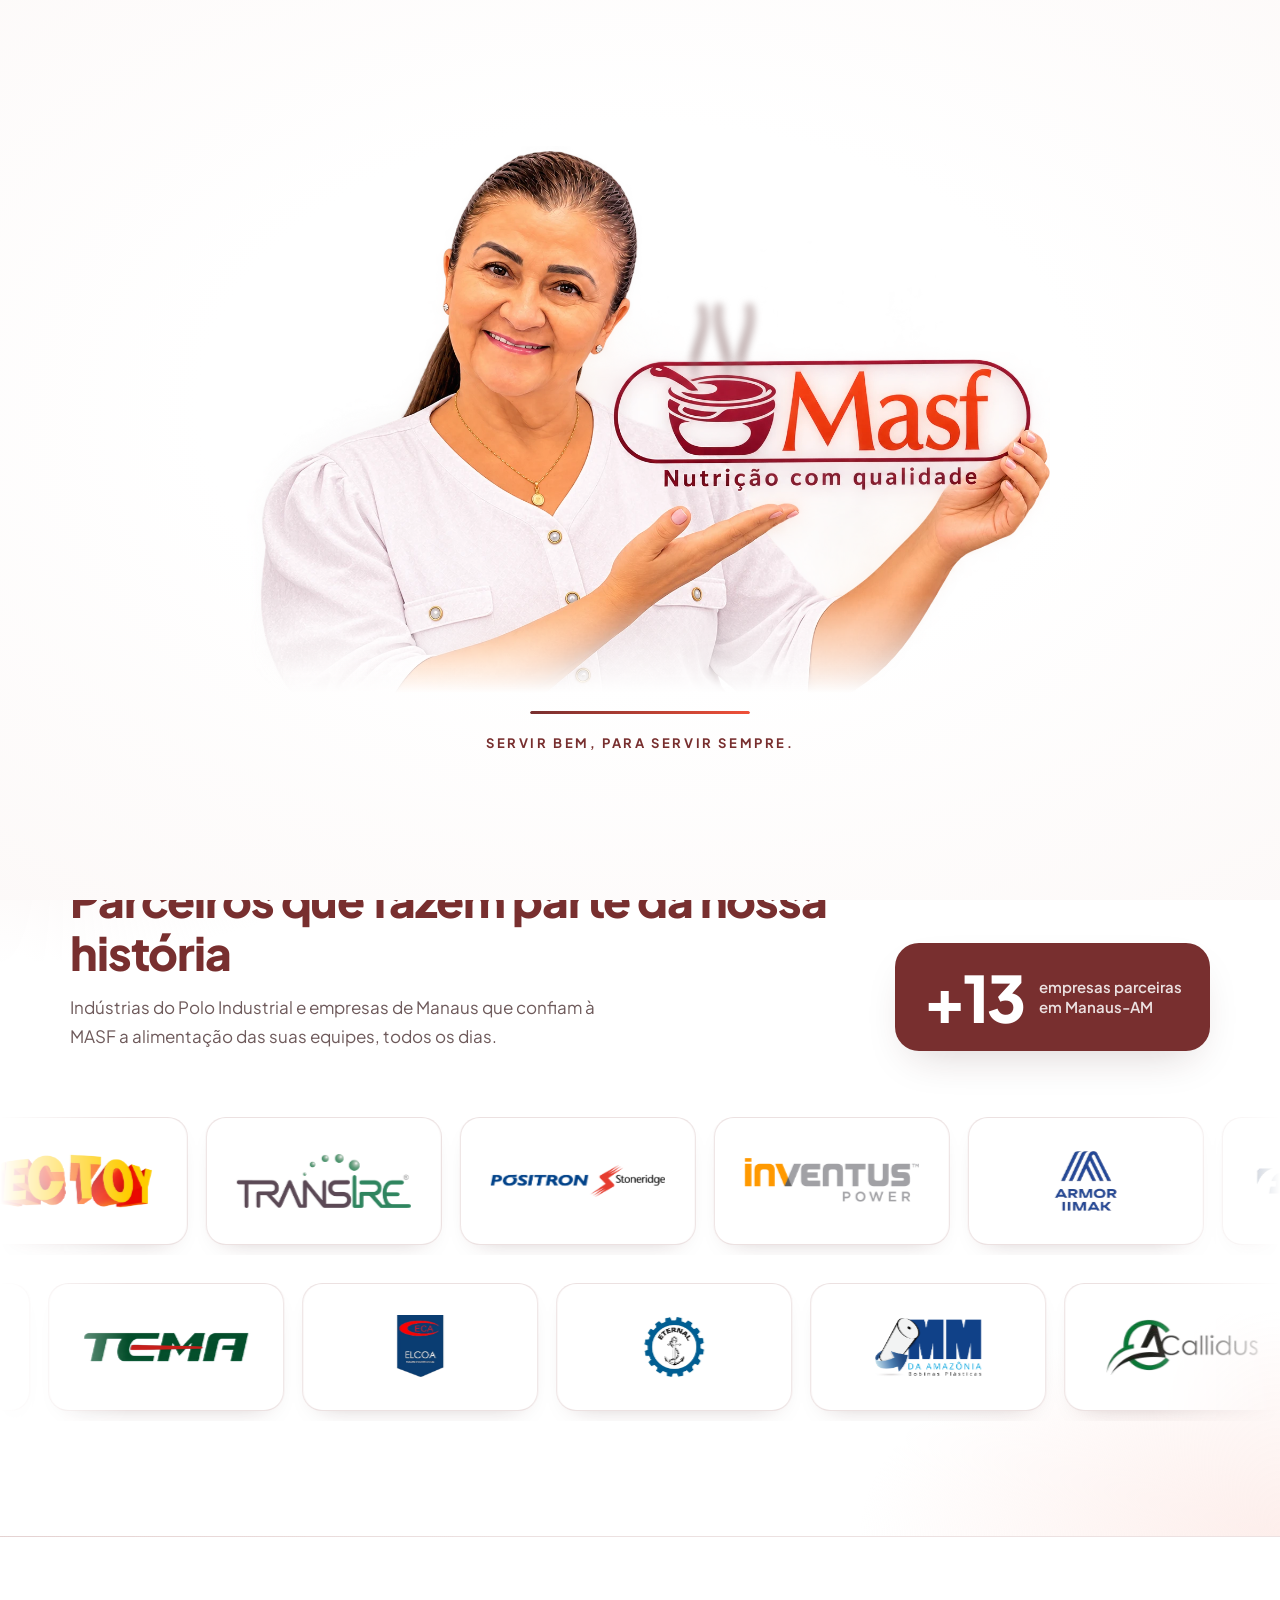
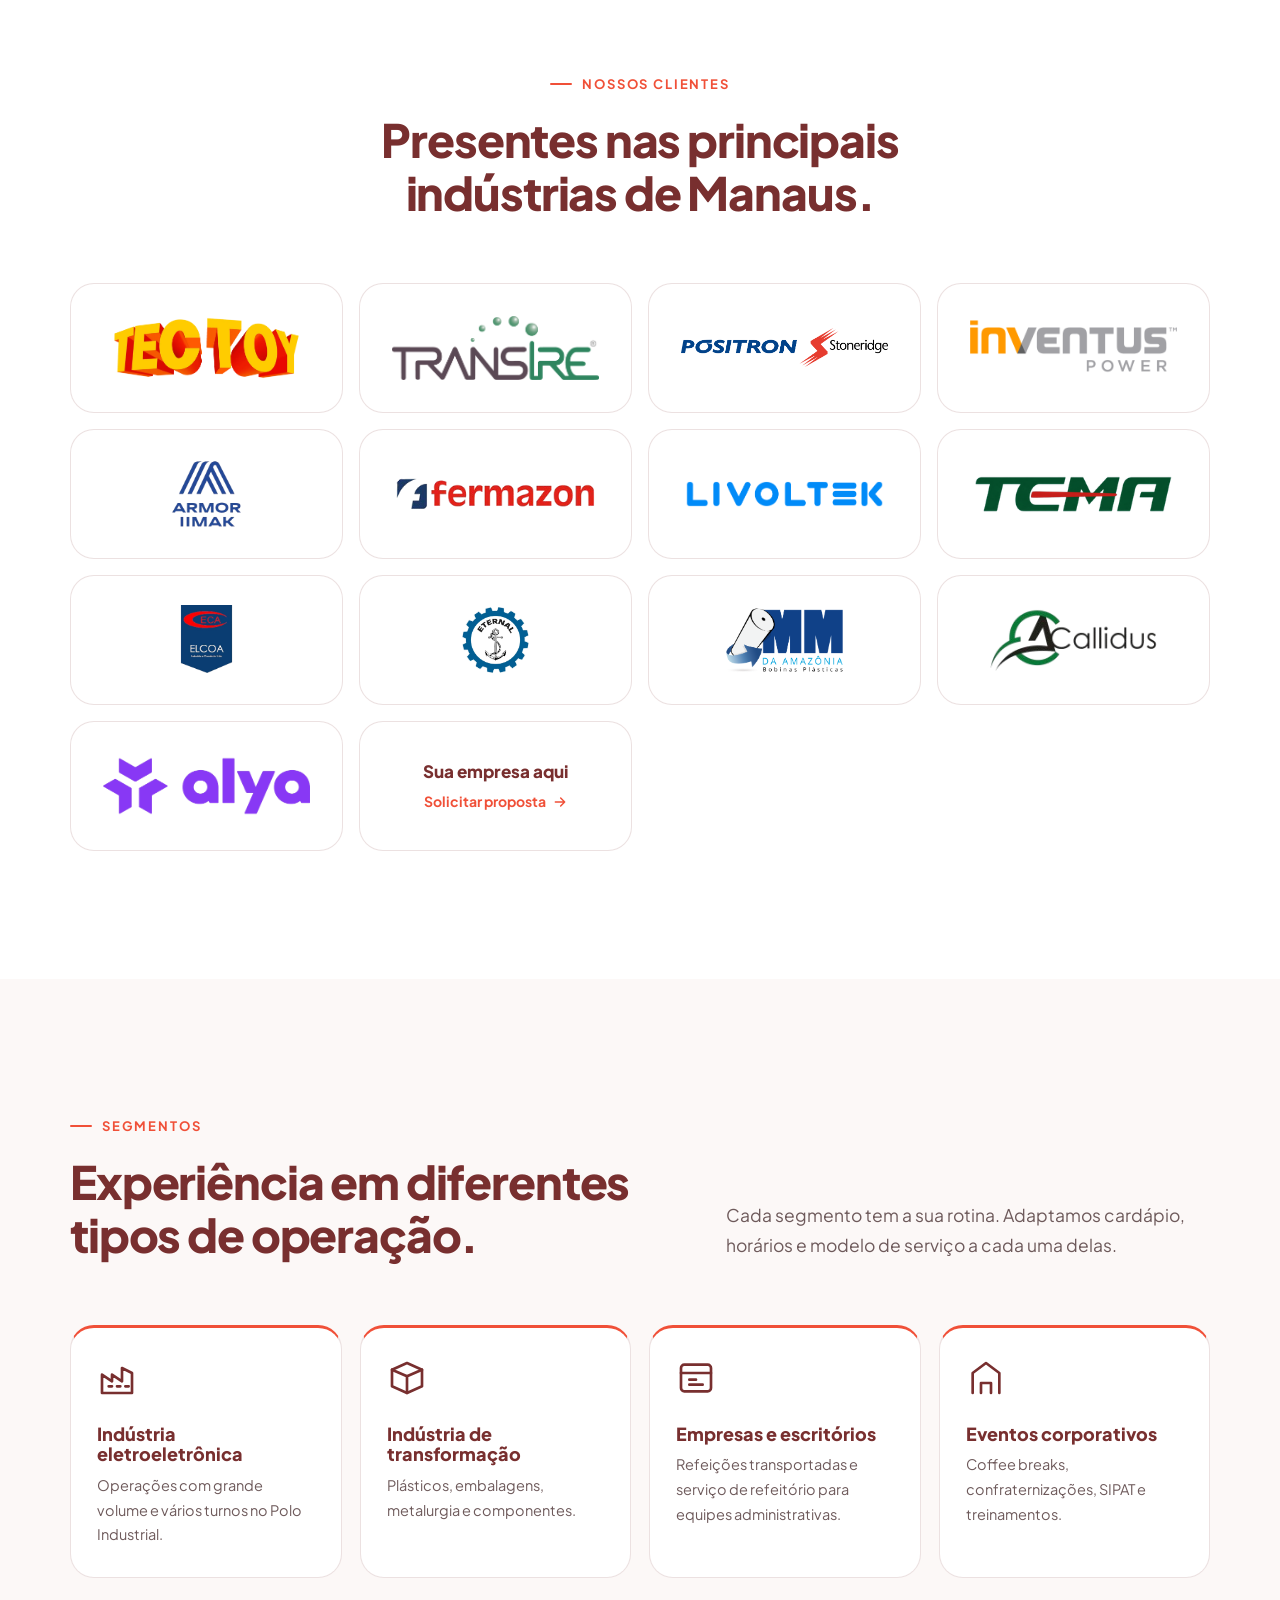
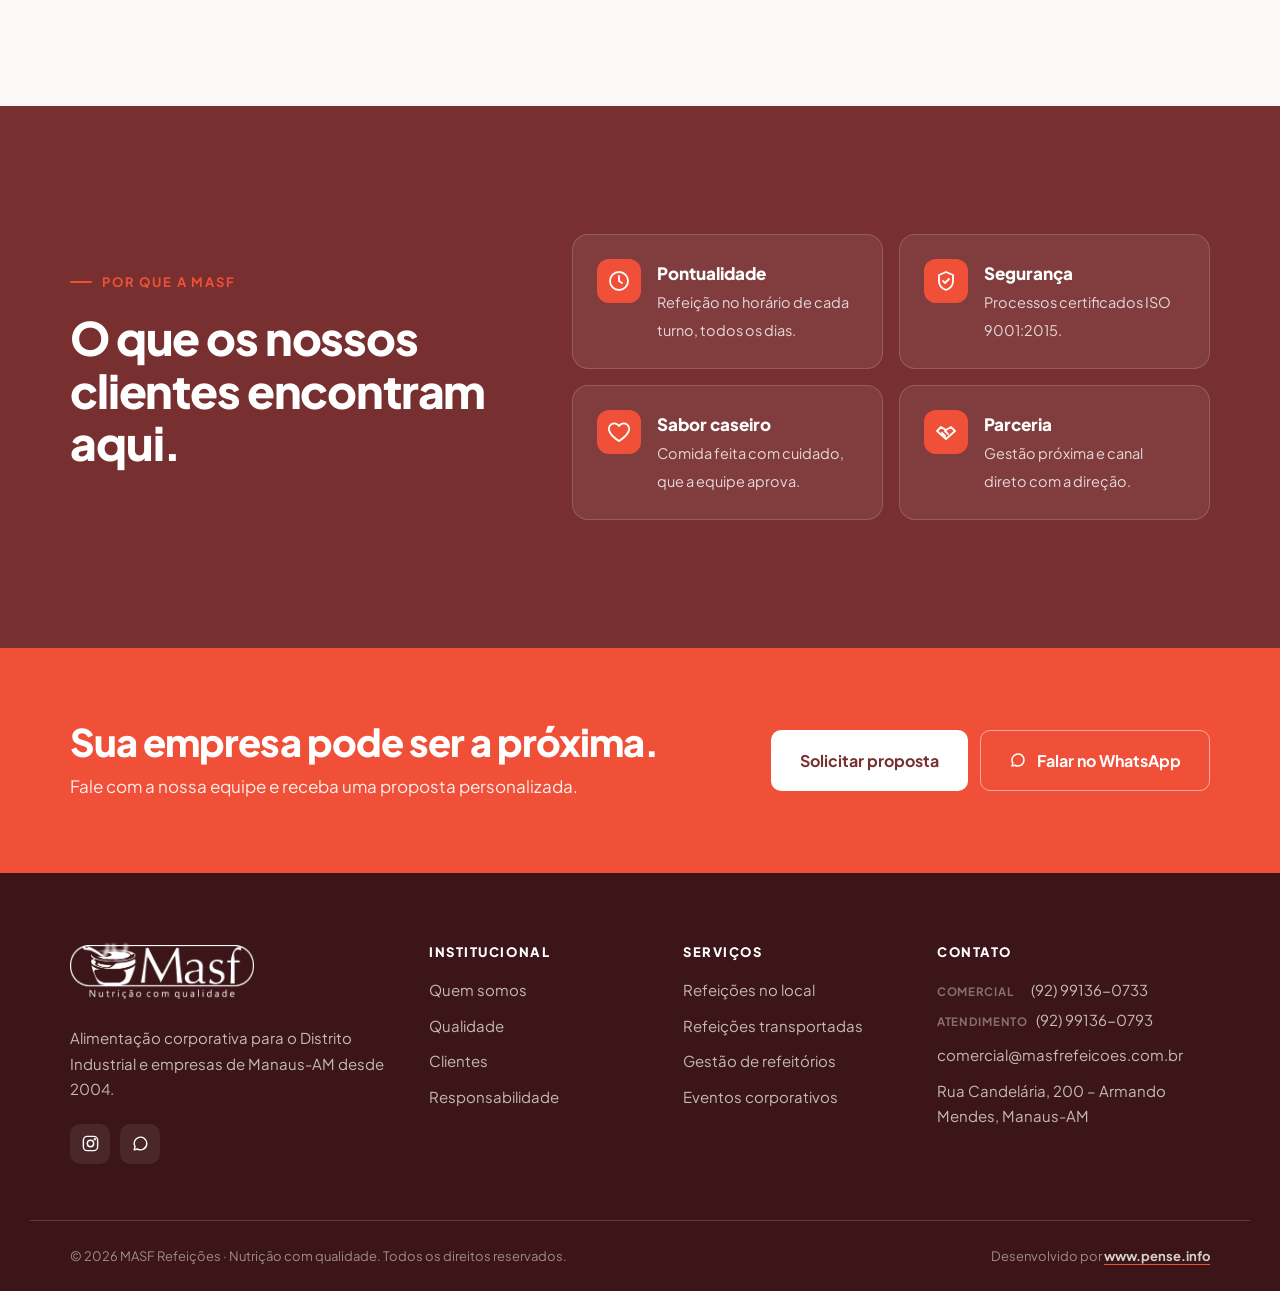
==== clientes.html @ 978b9571 "Publica site com domínio próprio e oculta seção da CEO até ter nome e foto - CNAME para masfrefeicoe" ====
<!doctype html>
<html lang="pt-BR">
<head>
  <meta charset="utf-8">
  <meta name="viewport" content="width=device-width, initial-scale=1">
  <title>Clientes | MASF Refeições</title>
  <meta name="description" content="Empresas do Distrito Industrial e de Manaus que confiam na MASF Refeições.">
  <meta name="theme-color" content="#782F2F">
  <link rel="canonical" href="https://masfrefeicoes.com.br/clientes.html">
  <link rel="icon" type="image/png" href="assets/img/favicon.png">
  <link rel="apple-touch-icon" href="assets/img/favicon.png">
  <meta property="og:type" content="website">
  <meta property="og:locale" content="pt_BR">
  <meta property="og:title" content="Clientes | MASF Refeições">
  <meta property="og:description" content="Empresas do Distrito Industrial e de Manaus que confiam na MASF Refeições.">
  <meta property="og:image" content="https://masfrefeicoes.com.br/assets/img/refeitorio-masf.jpg">
  <link rel="preconnect" href="https://fonts.googleapis.com">
  <link rel="preconnect" href="https://fonts.gstatic.com" crossorigin>
  <link href="https://fonts.googleapis.com/css2?family=Plus+Jakarta+Sans:wght@400;500;600;700;800&display=swap" rel="stylesheet">
  <link rel="stylesheet" href="assets/css/style.css?v=murvqorw">
  <link rel="preload" as="image" href="assets/img/preloader-masf.webp">
  <script>try{if(sessionStorage.getItem("masf-intro"))document.documentElement.classList.add("no-intro")}catch(e){}</script>

</head>
<body data-page="clientes.html">
  <div class="preloader" id="preloader" aria-hidden="true">
    <div class="preloader__stage">
      <img src="assets/img/preloader-masf.webp" alt="" width="1536" height="1024">
      <svg class="preloader__steam" viewBox="0 0 100 160" preserveAspectRatio="none" aria-hidden="true"><defs><linearGradient id="preloader__steam-fade" x1="0" y1="1" x2="0" y2="0"><stop offset="0" stop-color="#fff" stop-opacity="0"/><stop offset=".18" stop-color="#fff" stop-opacity="1"/><stop offset=".7" stop-color="#fff" stop-opacity=".55"/><stop offset="1" stop-color="#fff" stop-opacity="0"/></linearGradient><mask id="preloader__steam-mask"><rect width="100" height="160" fill="url(#preloader__steam-fade)"/></mask></defs><g mask="url(#preloader__steam-mask)"><path d="M30 160 C 12 130, 48 112, 28 84 S 14 40, 34 6"/><path d="M52 160 C 70 132, 34 108, 54 80 S 70 36, 50 0"/><path d="M74 160 C 58 128, 92 110, 74 82 S 62 42, 80 10"/></g></svg>
    </div>
    <div class="preloader__bar"><span></span></div>
    <p class="preloader__text">Servir bem, para servir sempre.</p>
  </div>
  <div class="topbar">
    <div class="container topbar__inner">
      <span class="topbar__item"><svg viewBox="0 0 24 24" aria-hidden="true"><path d="M12 21s-7-6.2-7-11a7 7 0 0114 0c0 4.8-7 11-7 11z"/><circle cx="12" cy="10" r="2.5"/></svg> Atendemos o Distrito Industrial e empresas de Manaus-AM</span>
      <div class="topbar__links">
        <a href="#" data-phone-link class="topbar__item"><svg viewBox="0 0 24 24" aria-hidden="true"><path d="M4 5c0-1 1-2 2-2h2l2 5-2.5 1.5a11 11 0 006 6L15 13l5 2v2c0 1-1 2-2 2A16 16 0 014 5z"/></svg><span data-phone-label>(92) 99136-0733</span></a>
        <a href="#" data-email-link class="topbar__item"><svg viewBox="0 0 24 24" aria-hidden="true"><rect x="3" y="5" width="18" height="14" rx="2"/><path d="M3 7l9 6 9-6"/></svg><span data-email-label>comercial@masfrefeicoes.com.br</span></a>
        <a href="#" data-instagram-link target="_blank" rel="noopener" class="topbar__item topbar__insta" aria-label="Instagram da MASF"><svg viewBox="0 0 24 24" aria-hidden="true"><rect x="3" y="3" width="18" height="18" rx="5"/><circle cx="12" cy="12" r="4"/><circle cx="17.5" cy="6.5" r=".6"/></svg><span data-instagram-handle>@masfrefeicoesam</span></a>
      </div>
    </div>
  </div>

  <header class="header" id="header">
    <div class="container header__inner">
      <a href="index.html" class="brand" aria-label="MASF Refeições — página inicial">
        <svg class="brand__steam" viewBox="0 0 100 160" preserveAspectRatio="none" aria-hidden="true"><defs><linearGradient id="brand__steam-fade" x1="0" y1="1" x2="0" y2="0"><stop offset="0" stop-color="#fff" stop-opacity="0"/><stop offset=".18" stop-color="#fff" stop-opacity="1"/><stop offset=".7" stop-color="#fff" stop-opacity=".55"/><stop offset="1" stop-color="#fff" stop-opacity="0"/></linearGradient><mask id="brand__steam-mask"><rect width="100" height="160" fill="url(#brand__steam-fade)"/></mask></defs><g mask="url(#brand__steam-mask)"><path d="M30 160 C 12 130, 48 112, 28 84 S 14 40, 34 6"/><path d="M52 160 C 70 132, 34 108, 54 80 S 70 36, 50 0"/><path d="M74 160 C 58 128, 92 110, 74 82 S 62 42, 80 10"/></g></svg>
        <img src="assets/img/logo-masf.png" alt="MASF — Nutrição com qualidade" width="1600" height="470">
      </a>
      <nav class="nav" id="nav" aria-label="Menu principal">
        <a href="sobre.html">Quem somos</a>
        <a href="servicos.html">Serviços</a>
        <a href="qualidade.html">Qualidade</a>
        <a href="clientes.html" class="is-active" aria-current="page">Clientes</a>
        <a href="responsabilidade.html">Responsabilidade</a>
        <a href="contato.html">Contato</a>
        <a href="contato.html" class="btn btn--primary nav__cta">Solicitar proposta</a>
      </nav>
      <button class="burger" id="burger" type="button" aria-label="Abrir menu" aria-expanded="false" aria-controls="nav">
        <span></span><span></span><span></span>
      </button>
    </div>
  </header>

  <main>
    <section class="page-hero">
      <img src="assets/img/refeitorio-masf.jpg" alt="" class="page-hero__img">
      <div class="page-hero__veil"></div>
      <div class="container page-hero__inner">
        <nav class="crumbs" aria-label="Você está em"><a href="index.html">Início</a><span>/</span><span aria-current="page">Clientes</span></nav>
        <span class="kicker kicker--light">Clientes</span>
        <h1>Empresas que confiam na MASF todos os dias.</h1>
        <p>Indústrias e empresas de Manaus que escolheram a MASF para cuidar da alimentação das suas equipes.</p>
      </div>
    </section>


    <section class="clients" aria-labelledby="clients-title">
      <div class="container clients__head">
        <div class="clients__intro">
          <span class="kicker reveal">Nossos clientes</span>
          <h2 class="title reveal" id="clients-title">Parceiros que fazem parte da nossa história</h2>
          <p class="reveal">Indústrias do Polo Industrial e empresas de Manaus que confiam à MASF a alimentação das suas equipes, todos os dias.</p>
        </div>
        <div class="clients__stat reveal">
          <strong>+<span data-count="13">13</span></strong>
          <span>empresas parceiras<br>em Manaus-AM</span>
          
        </div>
      </div>
      <div class="clients__rows">
      <div class="carousel" data-carousel data-direction="-1">
        <div class="carousel__track" data-carousel-track>
          <div class="carousel__item"><img src="assets/img/clientes/tectoy.png" alt="Tectoy" loading="lazy"></div>
          <div class="carousel__item"><img src="assets/img/clientes/transire.png" alt="Transire" loading="lazy"></div>
          <div class="carousel__item"><img src="assets/img/clientes/positron.png" alt="Positron Stoneridge" loading="lazy"></div>
          <div class="carousel__item"><img src="assets/img/clientes/inventus.png" alt="Inventus Power" loading="lazy"></div>
          <div class="carousel__item"><img src="assets/img/clientes/armor.png" alt="Armor IIMAK" loading="lazy"></div>
          <div class="carousel__item"><img src="assets/img/clientes/fermazon.png" alt="Fermazon" loading="lazy"></div>
          <div class="carousel__item"><img src="assets/img/clientes/livoltek.png" alt="Livoltek" loading="lazy"></div>
        </div>
      </div>
      <div class="carousel carousel--rev" data-carousel data-direction="1">
        <div class="carousel__track" data-carousel-track>
          <div class="carousel__item"><img src="assets/img/clientes/tema.png" alt="Tema" loading="lazy"></div>
          <div class="carousel__item"><img src="assets/img/clientes/elcoa.png" alt="Elcoa" loading="lazy"></div>
          <div class="carousel__item"><img src="assets/img/clientes/eternal.png" alt="Eternal" loading="lazy"></div>
          <div class="carousel__item"><img src="assets/img/clientes/mm.png" alt="MM da Amazônia" loading="lazy"></div>
          <div class="carousel__item"><img src="assets/img/clientes/callidus.png" alt="Callidus" loading="lazy"></div>
          <div class="carousel__item"><img src="assets/img/clientes/alya.png" alt="Alya" loading="lazy"></div>
        </div>
      </div>
      </div>
    </section>

    <section class="section">
      <div class="container">
        <div class="head head--center">
          <span class="kicker reveal">Nossos clientes</span>
          <h2 class="title reveal">Presentes nas principais indústrias de Manaus.</h2>
        </div>
        <ul class="logo-grid">
          <li class="reveal"><img src="assets/img/clientes/tectoy.png" alt="Tectoy" loading="lazy"></li>
          <li class="reveal"><img src="assets/img/clientes/transire.png" alt="Transire" loading="lazy"></li>
          <li class="reveal"><img src="assets/img/clientes/positron.png" alt="Positron Stoneridge" loading="lazy"></li>
          <li class="reveal"><img src="assets/img/clientes/inventus.png" alt="Inventus Power" loading="lazy"></li>
          <li class="reveal"><img src="assets/img/clientes/armor.png" alt="Armor IIMAK" loading="lazy"></li>
          <li class="reveal"><img src="assets/img/clientes/fermazon.png" alt="Fermazon" loading="lazy"></li>
          <li class="reveal"><img src="assets/img/clientes/livoltek.png" alt="Livoltek" loading="lazy"></li>
          <li class="reveal"><img src="assets/img/clientes/tema.png" alt="Tema" loading="lazy"></li>
          <li class="reveal"><img src="assets/img/clientes/elcoa.png" alt="Elcoa" loading="lazy"></li>
          <li class="reveal"><img src="assets/img/clientes/eternal.png" alt="Eternal" loading="lazy"></li>
          <li class="reveal"><img src="assets/img/clientes/mm.png" alt="MM da Amazônia" loading="lazy"></li>
          <li class="reveal"><img src="assets/img/clientes/callidus.png" alt="Callidus" loading="lazy"></li>
          <li class="reveal"><img src="assets/img/clientes/alya.png" alt="Alya" loading="lazy"></li>
          <li class="reveal logo-grid__cta"><a href="contato.html"><strong>Sua empresa aqui</strong><span>Solicitar proposta <svg viewBox="0 0 24 24" aria-hidden="true"><path d="M5 12h14M13 6l6 6-6 6"/></svg></span></a></li>
        </ul>
      </div>
    </section>

    <section class="section segments">
      <div class="container">
        <div class="head">
          <div>
            <span class="kicker reveal">Segmentos</span>
            <h2 class="title reveal">Experiência em diferentes tipos de operação.</h2>
          </div>
          <p class="head__lead reveal">Cada segmento tem a sua rotina. Adaptamos cardápio, horários e modelo de serviço a cada uma delas.</p>
        </div>
        <div class="segments__grid">
          <div class="segment reveal"><svg viewBox="0 0 24 24" aria-hidden="true"><path d="M3 21V10l6 4V10l6 4V6l6 3v12zM7 17h2M12 17h2M17 17h2"/></svg><h3>Indústria eletroeletrônica</h3><p>Operações com grande volume e vários turnos no Polo Industrial.</p></div>
          <div class="segment reveal"><svg viewBox="0 0 24 24" aria-hidden="true"><path d="M3 7l9-4 9 4v10l-9 4-9-4z"/><path d="M3 7l9 4 9-4M12 11v10"/></svg><h3>Indústria de transformação</h3><p>Plásticos, embalagens, metalurgia e componentes.</p></div>
          <div class="segment reveal"><svg viewBox="0 0 24 24" aria-hidden="true"><rect x="3" y="4" width="18" height="16" rx="2"/><path d="M3 9h18M8 13h4M8 16h8"/></svg><h3>Empresas e escritórios</h3><p>Refeições transportadas e serviço de refeitório para equipes administrativas.</p></div>
          <div class="segment reveal"><svg viewBox="0 0 24 24" aria-hidden="true"><path d="M4 21V9l8-6 8 6v12M9 21v-6h6v6"/></svg><h3>Eventos corporativos</h3><p>Coffee breaks, confraternizações, SIPAT e treinamentos.</p></div>
        </div>
      </div>
    </section>

    <section class="section why">
      <div class="container why__grid">
        <div>
          <span class="kicker kicker--light reveal">Por que a MASF</span>
          <h2 class="title title--light reveal">O que os nossos clientes encontram aqui.</h2>
        </div>
        <ul class="why__list">
          <li class="reveal"><svg viewBox="0 0 24 24" aria-hidden="true"><circle cx="12" cy="12" r="9"/><path d="M12 7v5l3 2"/></svg><div><strong>Pontualidade</strong><span>Refeição no horário de cada turno, todos os dias.</span></div></li>
          <li class="reveal"><svg viewBox="0 0 24 24" aria-hidden="true"><path d="M12 3l7 3v6c0 4.5-3 7.6-7 9-4-1.4-7-4.5-7-9V6l7-3z"/><path d="M9 12l2 2 4-4"/></svg><div><strong>Segurança</strong><span>Processos certificados ISO 9001:2015.</span></div></li>
          <li class="reveal"><svg viewBox="0 0 24 24" aria-hidden="true"><path d="M12 21s-7-4.4-9.3-9A5.3 5.3 0 0112 6a5.3 5.3 0 019.3 6c-2.3 4.6-9.3 9-9.3 9z"/></svg><div><strong>Sabor caseiro</strong><span>Comida feita com cuidado, que a equipe aprova.</span></div></li>
          <li class="reveal"><svg viewBox="0 0 24 24" aria-hidden="true"><path d="M3 11l4-4 5 3 5-3 4 4-9 8z"/><path d="M8 13l3 3M11 11l3 3"/></svg><div><strong>Parceria</strong><span>Gestão próxima e canal direto com a direção.</span></div></li>
        </ul>
      </div>
    </section>

    <section class="cta">
      <div class="container cta__inner reveal">
        <div>
          <h2>Sua empresa pode ser a próxima.</h2>
          <p>Fale com a nossa equipe e receba uma proposta personalizada.</p>
        </div>
        <div class="cta__actions">
          <a href="contato.html" class="btn btn--white btn--lg">Solicitar proposta</a>
          <a href="#" data-whatsapp-link target="_blank" rel="noopener" class="btn btn--ghost btn--lg"><svg viewBox="0 0 24 24" aria-hidden="true"><path d="M20 12a8 8 0 01-11.8 7L4 20l1.1-4A8 8 0 1120 12z"/></svg> Falar no WhatsApp</a>
        </div>
      </div>
    </section>
  </main>

  <footer class="footer">
    <div class="container footer__grid">
      <div class="footer__brand">
        <a href="index.html" class="footer__brandlink" aria-label="MASF Refeições — página inicial">
          <svg class="footer__steam" viewBox="0 0 100 160" preserveAspectRatio="none" aria-hidden="true"><defs><linearGradient id="footer__steam-fade" x1="0" y1="1" x2="0" y2="0"><stop offset="0" stop-color="#fff" stop-opacity="0"/><stop offset=".18" stop-color="#fff" stop-opacity="1"/><stop offset=".7" stop-color="#fff" stop-opacity=".55"/><stop offset="1" stop-color="#fff" stop-opacity="0"/></linearGradient><mask id="footer__steam-mask"><rect width="100" height="160" fill="url(#footer__steam-fade)"/></mask></defs><g mask="url(#footer__steam-mask)"><path d="M30 160 C 12 130, 48 112, 28 84 S 14 40, 34 6"/><path d="M52 160 C 70 132, 34 108, 54 80 S 70 36, 50 0"/><path d="M74 160 C 58 128, 92 110, 74 82 S 62 42, 80 10"/></g></svg>
          <img src="assets/img/logo-masf.png" alt="MASF — Nutrição com qualidade" class="footer__logo" loading="lazy">
        </a>
        <p>Alimentação corporativa para o Distrito Industrial e empresas de Manaus-AM desde 2004.</p>
        <div class="footer__social">
          <a href="#" data-instagram-link target="_blank" rel="noopener" aria-label="Instagram"><svg viewBox="0 0 24 24" aria-hidden="true"><rect x="3" y="3" width="18" height="18" rx="5"/><circle cx="12" cy="12" r="4"/><circle cx="17.5" cy="6.5" r=".6"/></svg></a>
          <a href="#" data-whatsapp-link target="_blank" rel="noopener" aria-label="WhatsApp"><svg viewBox="0 0 24 24" aria-hidden="true"><path d="M20 12a8 8 0 01-11.8 7L4 20l1.1-4A8 8 0 1120 12z"/></svg></a>
        </div>
      </div>
      <div>
        <h4>Institucional</h4>
        <ul>
          <li><a href="sobre.html">Quem somos</a></li>
          <li><a href="qualidade.html">Qualidade</a></li>
          <li><a href="clientes.html">Clientes</a></li>
          <li><a href="responsabilidade.html">Responsabilidade</a></li>
        </ul>
      </div>
      <div>
        <h4>Serviços</h4>
        <ul>
          <li><a href="servicos.html#refeicoes-no-local">Refeições no local</a></li>
          <li><a href="servicos.html#refeicoes-transportadas">Refeições transportadas</a></li>
          <li><a href="servicos.html#gestao-de-refeitorios">Gestão de refeitórios</a></li>
          <li><a href="servicos.html#eventos-corporativos">Eventos corporativos</a></li>
        </ul>
      </div>
      <div>
        <h4>Contato</h4>
        <ul>
          <li><span class="phone-list" data-phone-list>(92) 99136-0733</span></li>
          <li><a href="#" data-email-link><span data-email-label>comercial@masfrefeicoes.com.br</span></a></li>
          <li><span data-address-label>Rua Candelária, 200 – Armando Mendes, Manaus-AM</span></li>
        </ul>
      </div>
    </div>
    <div class="container footer__bottom">
      <span>© <span data-year>2026</span> MASF Refeições · Nutrição com qualidade. Todos os direitos reservados.</span>
      <span class="footer__credit"><span data-cnpj-label></span><span>Desenvolvido por <a href="https://www.pense.info" target="_blank" rel="noopener">www.pense.info</a></span></span>
    </div>
  </footer>

  <button type="button" class="to-top" id="to-top" aria-label="Voltar ao topo"><svg viewBox="0 0 24 24" aria-hidden="true"><path d="M12 19V5M5 12l7-7 7 7"/></svg></button>
  <a href="#" class="wa-float" data-whatsapp-link target="_blank" rel="noopener" aria-label="Falar pelo WhatsApp"><svg viewBox="0 0 32 32" aria-hidden="true"><path d="M16 3a13 13 0 00-11.2 19.6L3 29l6.6-1.7A13 13 0 1016 3zm0 23.7c-2 0-4-.6-5.7-1.6l-.4-.2-3.9 1 1-3.8-.3-.4A10.7 10.7 0 1116 26.7zm5.9-8c-.3-.2-1.9-1-2.2-1-.3-.1-.5-.2-.7.2l-1 1.2c-.2.2-.4.2-.7.1a8.8 8.8 0 01-4.4-3.8c-.3-.6.3-.5 1-1.7.1-.2 0-.4 0-.5l-1-2.4c-.3-.6-.5-.5-.7-.5h-.6c-.2 0-.6.1-.9.4-.3.3-1.2 1.1-1.2 2.8s1.2 3.3 1.4 3.5c.2.2 2.4 3.7 5.8 5.2 2.2.9 3 1 4.1.8.7-.1 1.9-.8 2.2-1.5.3-.8.3-1.4.2-1.5l-.6-.3z"/></svg></a>

  <script src="assets/js/main.js?v=murvqorw"></script>
</body>
</html>
---- assets/css/style.css ----
/* =========================================================
   MASF Refeições — Nutrição com qualidade
   Paleta oficial (extraída do logo): vinho, coral e branco
   ========================================================= */

:root {
  /* Vinho */
  --wine: #782f2f;
  --wine-700: #5f2324;
  --wine-900: #3b1517;
  --wine-50: #f7eeed;
  --wine-100: #eedcda;
  /* Coral */
  --coral: #f05038;
  --coral-600: #d8402a;
  --coral-50: #fdeeeb;
  /* Neutros (derivados do vinho) */
  --white: #ffffff;
  --paper: #fcf8f7;
  --ink: #2a1a1b;
  --muted: #6e5a5b;
  --line: rgba(120, 47, 47, .14);
  --line-light: rgba(255, 255, 255, .16);

  --font: "Plus Jakarta Sans", system-ui, -apple-system, "Segoe UI", Roboto, sans-serif;

  --radius-sm: 10px;
  --radius: 16px;
  --radius-lg: 24px;
  --shadow-sm: 0 2px 8px rgba(59, 21, 23, .06);
  --shadow: 0 18px 44px -18px rgba(59, 21, 23, .22);
  --shadow-lg: 0 34px 80px -28px rgba(59, 21, 23, .38);
  --ease: cubic-bezier(.2, .7, .2, 1);

  --header-h: 84px;
  --container: 1220px;
  --gutter: clamp(20px, 4vw, 40px);
}

/* ---------- Base ---------- */
*,
*::before,
*::after { box-sizing: border-box; }

html { scroll-behavior: smooth; scroll-padding-top: var(--header-h); -webkit-text-size-adjust: 100%; }

body {
  margin: 0;
  font-family: var(--font);
  font-size: 16.5px;
  line-height: 1.7;
  color: var(--ink);
  background: var(--white);
  -webkit-font-smoothing: antialiased;
  overflow-x: hidden;
}
body.is-locked { overflow: hidden; }

img { display: block; max-width: 100%; height: auto; }
a { color: inherit; text-decoration: none; }
ul, ol { margin: 0; padding: 0; list-style: none; }
h1, h2, h3, h4 { margin: 0; line-height: 1.15; }
p { margin: 0 0 1em; }
figure { margin: 0; }
button { font: inherit; cursor: pointer; }
svg { flex-shrink: 0; }

::selection { background: var(--coral); color: var(--white); }
:focus-visible { outline: 2px solid var(--coral); outline-offset: 3px; border-radius: 6px; }

.container { width: 100%; max-width: var(--container); margin-inline: auto; padding-inline: var(--gutter); }
.section { padding-block: clamp(80px, 10vw, 128px); }

/* ---------- Tipografia ---------- */
.kicker {
  display: inline-flex;
  align-items: center;
  gap: 10px;
  margin-bottom: 18px;
  font-size: 13px;
  font-weight: 700;
  letter-spacing: .14em;
  text-transform: uppercase;
  color: var(--coral);
}
.kicker::before { content: ""; width: 22px; height: 2px; border-radius: 2px; background: currentColor; }
.kicker--light { color: var(--coral); }

.title {
  font-size: clamp(30px, 3.6vw, 46px);
  font-weight: 800;
  letter-spacing: -.025em;
  color: var(--wine);
  margin-bottom: 22px;
}
.title--light { color: var(--white); }

.head {
  display: grid;
  grid-template-columns: 1.1fr .9fr;
  gap: 32px 64px;
  align-items: end;
  margin-bottom: clamp(44px, 5vw, 64px);
}
.head .title { margin-bottom: 0; }
.head__lead { margin: 0; color: var(--muted); font-size: 17.5px; }
.head--center { display: block; max-width: 720px; margin-inline: auto; text-align: center; }
.head--center .kicker { justify-content: center; }

/* ---------- Botões ---------- */
.btn {
  display: inline-flex;
  align-items: center;
  justify-content: center;
  gap: 10px;
  padding: 13px 24px;
  border: 1.5px solid transparent;
  border-radius: var(--radius-sm);
  font-size: 15px;
  font-weight: 700;
  white-space: nowrap;
  transition: background .25s, color .25s, border-color .25s, transform .3s var(--ease), box-shadow .3s var(--ease);
}
.btn svg { width: 18px; height: 18px; fill: none; stroke: currentColor; stroke-width: 2; stroke-linecap: round; stroke-linejoin: round; transition: transform .3s var(--ease); }
.btn:hover { transform: translateY(-2px); }
.btn:hover svg[viewBox] { transform: translateX(2px); }

.btn--primary { background: var(--coral); color: var(--white); box-shadow: 0 10px 24px -10px rgba(240, 80, 56, .7); }
.btn--primary:hover { background: var(--coral-600); box-shadow: 0 14px 30px -10px rgba(240, 80, 56, .8); }

.btn--outline { border-color: var(--wine); color: var(--wine); background: transparent; }
.btn--outline:hover { background: var(--wine); color: var(--white); }

.btn--white { background: var(--white); color: var(--wine); }
.btn--white:hover { background: var(--wine-50); }

.btn--ghost { border-color: rgba(255, 255, 255, .5); color: var(--white); }
.btn--ghost:hover { background: rgba(255, 255, 255, .1); border-color: var(--white); }

.btn--lg { padding: 16px 28px; font-size: 16px; }
.btn--block { width: 100%; }

/* ---------- Barra superior ---------- */
.topbar { background: var(--wine-900); color: rgba(255, 255, 255, .82); font-size: 13.5px; }
.topbar__inner { display: flex; align-items: center; justify-content: space-between; gap: 20px; min-height: 42px; }
.topbar__links { display: flex; gap: 26px; }
.topbar__item { display: inline-flex; align-items: center; gap: 8px; }
.topbar__item svg { width: 15px; height: 15px; fill: none; stroke: var(--coral); stroke-width: 2; stroke-linecap: round; stroke-linejoin: round; }
.topbar a:hover { color: var(--white); }

/* ---------- Header ---------- */
.header {
  position: sticky;
  top: 0;
  z-index: 100;
  background: var(--white);
  border-bottom: 1px solid transparent;
  transition: box-shadow .3s, border-color .3s;
}
.header.is-scrolled { border-color: var(--line); box-shadow: 0 8px 30px -18px rgba(59, 21, 23, .35); }
.header__inner { display: flex; align-items: center; justify-content: space-between; gap: 24px; height: var(--header-h); }

.brand img { height: 50px; width: auto; transition: height .3s var(--ease); }
.header.is-scrolled .brand img { height: 44px; }

.nav { display: flex; align-items: center; gap: clamp(16px, 2vw, 30px); }
.nav a:not(.btn) {
  position: relative;
  padding-block: 6px;
  font-size: 15px;
  font-weight: 600;
  color: var(--ink);
  transition: color .2s;
}
.nav a:not(.btn)::after {
  content: "";
  position: absolute;
  left: 0;
  bottom: 0;
  width: 100%;
  height: 2px;
  border-radius: 2px;
  background: var(--coral);
  transform: scaleX(0);
  transition: transform .3s var(--ease);
}
.nav a:not(.btn):hover,
.nav a.is-active { color: var(--wine); }
.nav a:not(.btn):hover::after,
.nav a.is-active::after { transform: scaleX(1); }
.nav__cta { margin-left: 8px; padding: 12px 20px; }

.burger { display: none; position: relative; width: 46px; height: 46px; border: 1.5px solid var(--line); border-radius: var(--radius-sm); background: var(--white); }
.burger span { position: absolute; left: 12px; right: 12px; height: 2px; border-radius: 2px; background: var(--wine); transition: transform .3s var(--ease), opacity .2s; }
.burger span:nth-child(1) { top: 15px; }
.burger span:nth-child(2) { top: 21px; }
.burger span:nth-child(3) { top: 27px; }
.burger[aria-expanded="true"] span:nth-child(1) { transform: translateY(6px) rotate(45deg); }
.burger[aria-expanded="true"] span:nth-child(2) { opacity: 0; }
.burger[aria-expanded="true"] span:nth-child(3) { transform: translateY(-6px) rotate(-45deg); }

/* ---------- Hero ---------- */
.hero {
  position: relative;
  padding-block: clamp(48px, 7vw, 96px) clamp(64px, 8vw, 110px);
  background:
    radial-gradient(900px 500px at 100% 0%, var(--wine-50), transparent 70%),
    var(--white);
  overflow: hidden;
}
.hero__grid { display: grid; grid-template-columns: 1.08fr 1fr; gap: clamp(40px, 6vw, 80px); align-items: center; }

.badge {
  display: inline-flex;
  align-items: center;
  gap: 10px;
  padding: 8px 16px 8px 12px;
  margin-bottom: 26px;
  border-radius: 999px;
  background: var(--wine-50);
  color: var(--wine);
  font-size: 13.5px;
  font-weight: 700;
}
.badge__dot { width: 8px; height: 8px; border-radius: 50%; background: var(--coral); box-shadow: 0 0 0 4px rgba(240, 80, 56, .18); }

.hero__title {
  font-size: clamp(36px, 4.4vw, 56px);
  font-weight: 800;
  letter-spacing: -.035em;
  line-height: 1.06;
  color: var(--wine);
  margin-bottom: 24px;
}
.hl { position: relative; color: var(--coral); white-space: nowrap; }
.hl::after {
  content: "";
  position: absolute;
  left: 0;
  right: 0;
  bottom: .04em;
  height: .14em;
  border-radius: 4px;
  background: var(--coral);
  opacity: .18;
}
.hero__lead { max-width: 560px; font-size: clamp(16.5px, 1.4vw, 18.5px); color: var(--muted); margin-bottom: 34px; }
.hero__actions { display: flex; flex-wrap: wrap; gap: 12px; margin-bottom: 30px; }
.hero__checks { display: flex; flex-wrap: wrap; gap: 10px 26px; }
.hero__checks li { display: flex; align-items: center; gap: 9px; font-size: 14.5px; font-weight: 600; color: var(--ink); }
.hero__checks li::before {
  content: "";
  width: 18px;
  height: 18px;
  border-radius: 50%;
  background: var(--wine) url("data:image/svg+xml,%3Csvg xmlns='http://www.w3.org/2000/svg' viewBox='0 0 24 24' fill='none' stroke='white' stroke-width='3.2' stroke-linecap='round' stroke-linejoin='round'%3E%3Cpath d='M6 12l4 4 8-8'/%3E%3C/svg%3E") center / 11px no-repeat;
}

.hero__media { position: relative; padding: 0 0 36px 36px; }
.hero__media::before {
  content: "";
  position: absolute;
  left: 0;
  bottom: 0;
  width: 62%;
  height: 70%;
  border-radius: var(--radius-lg);
  background: var(--wine);
}
.hero__photo { position: relative; border-radius: var(--radius-lg); overflow: hidden; box-shadow: var(--shadow-lg); aspect-ratio: 5 / 4; }
.hero__photo img { width: 100%; height: 100%; object-fit: cover; }

.hero__card {
  position: absolute;
  display: flex;
  align-items: center;
  gap: 14px;
  padding: 16px 20px;
  border-radius: var(--radius);
  background: var(--white);
  box-shadow: var(--shadow);
}
.hero__card--iso { left: -8px; top: 32px; }
.hero__card-icon { display: grid; place-items: center; width: 44px; height: 44px; border-radius: 12px; background: var(--coral-50); color: var(--coral); }
.hero__card-icon svg { width: 22px; height: 22px; fill: none; stroke: currentColor; stroke-width: 2; stroke-linecap: round; stroke-linejoin: round; }
.hero__card strong { display: block; font-size: 16px; font-weight: 800; color: var(--wine); line-height: 1.2; }
.hero__card div > span,
.hero__card--years > span { font-size: 13px; color: var(--muted); line-height: 1.35; }
.hero__card--years { right: -14px; bottom: 6px; background: var(--coral); color: var(--white); }
.hero__card--years strong { font-size: 34px; color: var(--white); letter-spacing: -.03em; }
.hero__card--years > span { color: rgba(255, 255, 255, .9); font-weight: 600; }

/* ---------- Números ---------- */
.numbers { background: var(--wine); color: var(--white); }
.numbers__grid { display: grid; grid-template-columns: repeat(4, 1fr); }
.numbers__item { padding: 34px 28px; border-left: 1px solid var(--line-light); }
.numbers__item:first-child { border-left: 0; padding-left: 0; }
.numbers__item strong { display: block; margin-bottom: 6px; font-size: clamp(24px, 2.4vw, 32px); font-weight: 800; letter-spacing: -.02em; line-height: 1.1; }
.numbers__item > span { display: block; font-size: 14px; color: rgba(255, 255, 255, .72); line-height: 1.45; }

/* ---------- Clientes ---------- */
.clients { padding-block: 56px; background: var(--paper); border-bottom: 1px solid var(--line); }
.clients__title { margin: 0 0 30px; text-align: center; font-size: 13px; font-weight: 700; letter-spacing: .14em; text-transform: uppercase; color: var(--muted); }


/* ---------- Quem somos ---------- */
.about__grid { display: grid; grid-template-columns: .95fr 1.05fr; gap: clamp(44px, 6vw, 88px); align-items: center; }
.about__media { position: relative; }
.about__media img { width: 100%; aspect-ratio: 4 / 5; object-fit: cover; border-radius: var(--radius-lg); box-shadow: var(--shadow-lg); }
.about__stamp {
  position: absolute;
  right: -20px;
  bottom: 40px;
  padding: 20px 26px;
  border-radius: var(--radius);
  background: var(--wine);
  color: var(--white);
  box-shadow: var(--shadow);
}
.about__stamp span { display: block; font-size: 12px; font-weight: 700; letter-spacing: .14em; text-transform: uppercase; color: rgba(255, 255, 255, .7); }
.about__stamp strong { font-size: 28px; font-weight: 800; letter-spacing: -.02em; }
.about__text > p { color: var(--muted); }

.mvv { margin-top: 32px; border-radius: var(--radius); background: var(--paper); border: 1px solid var(--line); overflow: hidden; }
.mvv__item { display: grid; grid-template-columns: 110px 1fr; gap: 16px; align-items: baseline; padding: 18px 22px; border-left: 3px solid var(--coral); }
.mvv__item + .mvv__item { border-top: 1px solid var(--line); }
.mvv__item h3 { font-size: 15px; font-weight: 800; letter-spacing: .04em; text-transform: uppercase; color: var(--wine); }
.mvv__item p { margin: 0; font-size: 15px; line-height: 1.55; color: var(--muted); }

/* ---------- Serviços ---------- */
.services { background: var(--paper); }
.services__grid { display: grid; grid-template-columns: repeat(3, 1fr); gap: 20px; }
.service {
  position: relative;
  padding: 34px 30px;
  border-radius: var(--radius-lg);
  background: var(--white);
  border: 1px solid var(--line);
  transition: transform .4s var(--ease), box-shadow .4s var(--ease), border-color .3s;
}
.service::after {
  content: "";
  position: absolute;
  left: 30px;
  right: 30px;
  bottom: -1px;
  height: 3px;
  border-radius: 3px 3px 0 0;
  background: var(--coral);
  transform: scaleX(0);
  transform-origin: left;
  transition: transform .45s var(--ease);
}
.service:hover { transform: translateY(-6px); box-shadow: var(--shadow); border-color: transparent; }
.service:hover::after { transform: scaleX(1); }
.service__icon {
  display: grid;
  place-items: center;
  width: 56px;
  height: 56px;
  margin-bottom: 24px;
  border-radius: 14px;
  background: var(--wine-50);
  color: var(--wine);
  transition: background .3s, color .3s;
}
.service:hover .service__icon { background: var(--wine); color: var(--white); }
.service__icon svg { width: 26px; height: 26px; fill: none; stroke: currentColor; stroke-width: 1.7; stroke-linecap: round; stroke-linejoin: round; }
.service h3 { font-size: 20px; font-weight: 800; color: var(--wine); margin-bottom: 10px; letter-spacing: -.01em; }
.service p { margin: 0; font-size: 15px; color: var(--muted); }

/* ---------- Qualidade ---------- */
.quality { background: var(--wine-900); color: rgba(255, 255, 255, .78); position: relative; overflow: hidden; }
.quality::before {
  content: "";
  position: absolute;
  inset: 0;
  background: radial-gradient(700px 420px at 0% 100%, rgba(240, 80, 56, .16), transparent 70%),
              radial-gradient(600px 400px at 100% 0%, rgba(120, 47, 47, .7), transparent 70%);
  pointer-events: none;
}
.quality__grid { position: relative; display: grid; grid-template-columns: 1fr 1fr; gap: clamp(44px, 6vw, 88px); align-items: center; }
.quality__list { display: grid; gap: 4px; margin-top: 30px; }
.quality__list li { position: relative; padding: 18px 0 18px 44px; border-top: 1px solid var(--line-light); }
.quality__list li:last-child { border-bottom: 1px solid var(--line-light); }
.quality__list li::before {
  content: "";
  position: absolute;
  left: 0;
  top: 20px;
  width: 26px;
  height: 26px;
  border-radius: 8px;
  background: var(--coral) url("data:image/svg+xml,%3Csvg xmlns='http://www.w3.org/2000/svg' viewBox='0 0 24 24' fill='none' stroke='white' stroke-width='3' stroke-linecap='round' stroke-linejoin='round'%3E%3Cpath d='M6 12l4 4 8-8'/%3E%3C/svg%3E") center / 14px no-repeat;
}
.quality__list strong { display: block; color: var(--white); font-size: 16.5px; font-weight: 700; }
.quality__list span { font-size: 14.5px; }

.quality__media { position: relative; }
.quality__media img { width: 100%; aspect-ratio: 4 / 4.4; object-fit: cover; border-radius: var(--radius-lg); box-shadow: 0 40px 80px -30px rgba(0, 0, 0, .6); }
.quality__seal {
  position: absolute;
  left: -24px;
  bottom: 36px;
  display: flex;
  align-items: center;
  gap: 14px;
  padding: 18px 22px;
  border-radius: var(--radius);
  background: var(--white);
  color: var(--ink);
  box-shadow: var(--shadow-lg);
}
.quality__seal svg { width: 40px; height: 40px; padding: 8px; border-radius: 12px; background: var(--coral-50); fill: none; stroke: var(--coral); stroke-width: 2; stroke-linecap: round; stroke-linejoin: round; }
.quality__seal strong { display: block; font-size: 17px; font-weight: 800; color: var(--wine); line-height: 1.2; }
.quality__seal span { font-size: 13px; color: var(--muted); }

/* ---------- Como funciona ---------- */
.steps { display: grid; grid-template-columns: repeat(4, 1fr); gap: 20px; counter-reset: s; }
.step {
  position: relative;
  padding: 30px 26px;
  border-radius: var(--radius-lg);
  background: var(--paper);
  border: 1px solid var(--line);
}
.step:not(:last-child)::after {
  content: "";
  position: absolute;
  top: 50px;
  right: -16px;
  z-index: 1;
  width: 12px;
  height: 12px;
  border-top: 2px solid var(--coral);
  border-right: 2px solid var(--coral);
  transform: rotate(45deg);
}
.step__num { display: inline-block; margin-bottom: 18px; font-size: 40px; font-weight: 800; letter-spacing: -.04em; line-height: 1; color: var(--coral); }
.step h3 { font-size: 19px; font-weight: 800; color: var(--wine); margin-bottom: 8px; }
.step p { margin: 0; font-size: 15px; color: var(--muted); }

/* ---------- Responsabilidade ---------- */
.social { background: var(--paper); }
.social__grid { display: grid; grid-template-columns: repeat(3, 1fr); gap: 20px; }
.campaign {
  padding: 34px 30px;
  border-radius: var(--radius-lg);
  background: var(--white);
  border: 1px solid var(--line);
  transition: transform .4s var(--ease), box-shadow .4s var(--ease);
}
.campaign:hover { transform: translateY(-6px); box-shadow: var(--shadow); }
.campaign__tag {
  display: inline-grid;
  place-items: center;
  width: 44px;
  height: 44px;
  margin-bottom: 22px;
  border-radius: 50%;
  border: 1.5px solid var(--coral);
  color: var(--coral);
  font-size: 14px;
  font-weight: 800;
}
.campaign h3 { font-size: 20px; font-weight: 800; color: var(--wine); margin-bottom: 10px; }
.campaign p { margin: 0; font-size: 15px; color: var(--muted); }

/* ---------- Galeria ---------- */
.gallery { padding-bottom: clamp(80px, 10vw, 128px); background: var(--paper); }
.gallery__grid { display: grid; grid-template-columns: repeat(3, 1fr); grid-auto-rows: 260px; gap: 16px; }
.gallery__item { overflow: hidden; border-radius: var(--radius); }
.gallery__item--wide { grid-column: span 2; }
.gallery__item img { width: 100%; height: 100%; object-fit: cover; transition: transform 1s var(--ease); }
.gallery__item:hover img { transform: scale(1.05); }

/* ---------- CTA ---------- */
.cta { background: var(--coral); color: var(--white); }
.cta__inner { display: flex; align-items: center; justify-content: space-between; gap: 32px; padding-block: clamp(48px, 6vw, 72px); }
.cta h2 { font-size: clamp(26px, 3vw, 38px); font-weight: 800; letter-spacing: -.025em; margin-bottom: 8px; }
.cta p { margin: 0; font-size: 17px; color: rgba(255, 255, 255, .9); }
.cta__actions { display: flex; flex-wrap: wrap; gap: 12px; flex-shrink: 0; }

/* ---------- FAQ ---------- */
.faq__grid { display: grid; grid-template-columns: .8fr 1.2fr; gap: clamp(40px, 6vw, 88px); align-items: start; }
.faq__grid > div:first-child > p { color: var(--muted); }
.accordion { display: grid; gap: 12px; }
.accordion details { border-radius: var(--radius); border: 1px solid var(--line); background: var(--white); transition: border-color .3s, box-shadow .3s; }
.accordion details[open] { border-color: var(--wine-100); box-shadow: var(--shadow-sm); }
.accordion summary {
  position: relative;
  list-style: none;
  padding: 20px 64px 20px 24px;
  font-size: 16.5px;
  font-weight: 700;
  color: var(--wine);
  cursor: pointer;
}
.accordion summary::-webkit-details-marker { display: none; }
.accordion summary::after {
  content: "";
  position: absolute;
  right: 20px;
  top: 50%;
  width: 30px;
  height: 30px;
  margin-top: -15px;
  border-radius: 8px;
  background:
    linear-gradient(var(--coral), var(--coral)) center / 12px 2px no-repeat,
    linear-gradient(var(--coral), var(--coral)) center / 2px 12px no-repeat,
    var(--coral-50);
  transition: transform .3s var(--ease);
}
.accordion details[open] summary::after { transform: rotate(45deg); }
.accordion details p { margin: 0; padding: 0 24px 22px; color: var(--muted); font-size: 15.5px; }

/* ---------- Contato ---------- */
.contact { background: var(--paper); border-top: 1px solid var(--line); }
.contact__grid { display: grid; grid-template-columns: .9fr 1.1fr; gap: clamp(40px, 6vw, 80px); align-items: start; }
.contact__info > p { color: var(--muted); }
.contact__list { display: grid; gap: 12px; margin: 28px 0; }
.contact__list li { display: flex; align-items: center; gap: 16px; padding: 16px 18px; border-radius: var(--radius); background: var(--white); border: 1px solid var(--line); }
.contact__icon { display: grid; place-items: center; width: 44px; height: 44px; border-radius: 12px; background: var(--wine); color: var(--white); }
.contact__icon svg { width: 20px; height: 20px; fill: none; stroke: currentColor; stroke-width: 1.8; stroke-linecap: round; stroke-linejoin: round; }
.contact__list small { display: block; font-size: 12px; font-weight: 700; letter-spacing: .08em; text-transform: uppercase; color: var(--muted); }
.contact__list a,
.contact__list div > span { font-size: 15.5px; font-weight: 700; color: var(--wine); overflow-wrap: anywhere; }
.contact__list a:hover { color: var(--coral); }
.contact__map { overflow: hidden; border-radius: var(--radius); border: 1px solid var(--line); height: 240px; }
.contact__map iframe { width: 100%; height: 100%; border: 0; filter: grayscale(.4); }

.form { padding: clamp(26px, 4vw, 42px); border-radius: var(--radius-lg); background: var(--white); border: 1px solid var(--line); box-shadow: var(--shadow); }
.form h3 { font-size: 24px; font-weight: 800; color: var(--wine); margin-bottom: 4px; }
.form__sub { margin-bottom: 24px; font-size: 14px; color: var(--muted); }
.form__row { display: grid; grid-template-columns: 1fr 1fr; gap: 16px; }

.field { display: block; margin: 0 0 16px; padding: 0; border: 0; min-width: 0; }
.field > span,
.field legend { display: block; padding: 0; margin-bottom: 7px; font-size: 13.5px; font-weight: 700; color: var(--ink); }
.field input,
.field select,
.field textarea {
  width: 100%;
  padding: 13px 15px;
  border: 1.5px solid var(--line);
  border-radius: var(--radius-sm);
  background: var(--white);
  font: inherit;
  font-size: 15px;
  color: var(--ink);
  transition: border-color .2s, box-shadow .2s;
  appearance: none;
  -webkit-appearance: none;
}
.field select {
  padding-right: 42px;
  background: var(--white) url("data:image/svg+xml,%3Csvg xmlns='http://www.w3.org/2000/svg' viewBox='0 0 24 24' fill='none' stroke='%23782f2f' stroke-width='2.2'%3E%3Cpath d='M6 9l6 6 6-6'/%3E%3C/svg%3E") right 14px center / 18px no-repeat;
}
.field textarea { resize: vertical; min-height: 92px; }
.field input:focus,
.field select:focus,
.field textarea:focus { outline: none; border-color: var(--wine); box-shadow: 0 0 0 4px rgba(120, 47, 47, .1); }
.field.is-invalid input,
.field.is-invalid select { border-color: var(--coral); box-shadow: 0 0 0 4px rgba(240, 80, 56, .12); }

.field--chips { display: flex; flex-wrap: wrap; gap: 8px; }
.field--chips legend { width: 100%; }
.field--chips label { position: relative; cursor: pointer; }
.field--chips input { position: absolute; opacity: 0; pointer-events: none; }
.field--chips label span {
  display: inline-block;
  padding: 9px 16px;
  border: 1.5px solid var(--line);
  border-radius: 999px;
  font-size: 14px;
  font-weight: 600;
  color: var(--wine);
  transition: background .2s, color .2s, border-color .2s;
}
.field--chips label:hover span { border-color: var(--wine); }
.field--chips input:checked + span { background: var(--wine); border-color: var(--wine); color: var(--white); }
.field--chips input:focus-visible + span { outline: 2px solid var(--coral); outline-offset: 2px; }

.form__error { margin: 0 0 14px; padding: 12px 16px; border-radius: var(--radius-sm); background: var(--coral-50); color: var(--coral-600); font-size: 14px; font-weight: 700; }
.form__actions { display: grid; gap: 10px; margin-top: 4px; }
.form__actions .btn:hover svg { transform: none; }

/* ---------- Rodapé ---------- */
.footer { background: var(--wine-900); color: rgba(255, 255, 255, .7); padding-top: 72px; font-size: 15px; }
.footer__grid { display: grid; grid-template-columns: 1.5fr 1fr 1fr 1.3fr; gap: 44px; padding-bottom: 56px; }
.footer__logo { height: 54px; width: auto; filter: brightness(0) invert(1); }
.footer__brand p { margin: 20px 0 22px; max-width: 320px; }
.footer__social { display: flex; gap: 10px; }
.footer__social a { display: grid; place-items: center; width: 40px; height: 40px; border-radius: 10px; background: rgba(255, 255, 255, .08); transition: background .2s; }
.footer__social a:hover { background: var(--coral); }
.footer__social svg { width: 19px; height: 19px; fill: none; stroke: var(--white); stroke-width: 1.8; stroke-linecap: round; stroke-linejoin: round; }
.footer h4 { margin-bottom: 18px; font-size: 13px; font-weight: 800; letter-spacing: .12em; text-transform: uppercase; color: var(--white); }
.footer li { margin-bottom: 10px; }
.footer a:hover { color: var(--coral); }
.footer__bottom { display: flex; justify-content: space-between; flex-wrap: wrap; gap: 10px; padding-block: 24px; border-top: 1px solid var(--line-light); font-size: 13px; color: rgba(255, 255, 255, .5); }

/* ---------- WhatsApp flutuante ---------- */
.wa-float {
  position: fixed;
  right: 22px;
  bottom: 22px;
  z-index: 90;
  display: grid;
  place-items: center;
  width: 58px;
  height: 58px;
  border-radius: 50%;
  background: var(--coral);
  color: var(--white);
  box-shadow: 0 14px 30px -10px rgba(240, 80, 56, .75);
  transform: scale(0);
  transition: transform .4s var(--ease), background .2s;
}
.wa-float.is-visible { transform: scale(1); }
.wa-float:hover { background: var(--coral-600); }
.wa-float svg { width: 28px; height: 28px; fill: currentColor; }

/* ---------- Animações de entrada ---------- */
.reveal { opacity: 0; transform: translateY(26px); transition: opacity .8s var(--ease), transform .8s var(--ease); transition-delay: var(--d, 0s); }
.reveal.is-in { opacity: 1; transform: none; }

/* =========================================================
   Responsivo
   ========================================================= */
@media (max-width: 1120px) {
  .nav { gap: 18px; }
  .nav a:not(.btn) { font-size: 14px; }
  .footer__grid { grid-template-columns: 1fr 1fr; }
}

@media (max-width: 980px) {
  :root { --header-h: 72px; }
  .topbar__inner > .topbar__item { display: none; }
  .topbar__links { width: 100%; justify-content: space-between; }

  .burger { display: block; }
  .nav {
    position: fixed;
    top: var(--nav-top, 114px);
    left: 0;
    right: 0;
    bottom: 0;
    flex-direction: column;
    align-items: stretch;
    gap: 0;
    padding: 12px var(--gutter) 32px;
    background: var(--white);
    border-top: 1px solid var(--line);
    overflow-y: auto;
    opacity: 0;
    visibility: hidden;
    transform: translateY(-8px);
    transition: opacity .3s var(--ease), transform .3s var(--ease), visibility .3s;
  }
  .nav.is-open { opacity: 1; visibility: visible; transform: none; }
  .nav a:not(.btn) { padding: 16px 0; font-size: 18px; border-bottom: 1px solid var(--line); }
  .nav a:not(.btn)::after { display: none; }
  .nav__cta { margin: 20px 0 0; padding: 16px; font-size: 16px; }

  .hero__grid,
  .about__grid,
  .quality__grid,
  .faq__grid,
  .contact__grid { grid-template-columns: minmax(0, 1fr); }
  .head { grid-template-columns: minmax(0, 1fr); gap: 16px; }

  .hero__media { max-width: 620px; }
  .numbers__grid { grid-template-columns: repeat(2, 1fr); }
  .numbers__item { padding: 26px 20px; }
  .numbers__item:nth-child(3) { border-left: 0; padding-left: 0; }
  .numbers__item:nth-child(n + 3) { border-top: 1px solid var(--line-light); }

  .about__media { max-width: 520px; }
  .about__stamp { right: 16px; }
  .quality__seal { left: 16px; }

  .services__grid,
  .social__grid { grid-template-columns: repeat(2, 1fr); }
  .steps { grid-template-columns: repeat(2, 1fr); }
  .step::after { display: none; }

  .cta__inner { flex-direction: column; align-items: flex-start; }
}

@media (max-width: 640px) {
  body { font-size: 16px; }
  .topbar { font-size: 12.5px; }
  .topbar__links { gap: 12px; }
  .topbar__links [data-email-link] { display: none; }
  .topbar__insta span { display: none; }

  .brand img { height: 42px; }
  .header.is-scrolled .brand img { height: 40px; }

  .hero__actions .btn { width: 100%; }
  .hero__media { padding: 0 0 24px 18px; }
  .hero__card { padding: 12px 14px; }
  .hero__card--iso { left: 0; top: 14px; }
  .hero__card-icon { width: 36px; height: 36px; }
  .hero__card strong { font-size: 14px; }
  .hero__card--years { right: -6px; }
  .hero__card--years strong { font-size: 26px; }

  .mvv__item { grid-template-columns: 1fr; gap: 4px; }
  .services__grid,
  .social__grid,
  .steps { grid-template-columns: 1fr; }

  .gallery__grid { grid-template-columns: 1fr 1fr; grid-auto-rows: 160px; gap: 10px; }
  .gallery__item--wide { grid-column: span 2; }

  .cta__actions,
  .cta__actions .btn { width: 100%; }

  .form__row { grid-template-columns: 1fr; gap: 0; }
  .footer__grid { grid-template-columns: 1fr; gap: 34px; }
  .wa-float { right: 16px; bottom: 16px; width: 54px; height: 54px; }
}

@media (prefers-reduced-motion: reduce) {
  *,
  *::before,
  *::after { animation-duration: .01ms !important; animation-iteration-count: 1 !important; transition-duration: .01ms !important; scroll-behavior: auto !important; }
  .reveal { opacity: 1; transform: none; }
}

/* =========================================================
   Logo com vapor saindo da panela
   ========================================================= */
.brand { position: relative; display: inline-block; }
.brand__steam { position: absolute; left: 13%; bottom: 72%; width: 22%; height: 28px; pointer-events: none; }
.brand__steam i {
  position: absolute;
  bottom: 0;
  width: 6px;
  height: 16px;
  border-radius: 50%;
  background: var(--wine);
  filter: blur(2px);
  opacity: 0;
  animation: steam 2.8s ease-out infinite;
}
.brand__steam i:nth-child(1) { left: 18%; animation-delay: 0s; }
.brand__steam i:nth-child(2) { left: 46%; animation-delay: .9s; height: 20px; }
.brand__steam i:nth-child(3) { left: 74%; animation-delay: 1.8s; }
@keyframes steam {
  0% { transform: translate(0, 6px) scale(.6, .6); opacity: 0; }
  25% { opacity: .38; }
  60% { transform: translate(3px, -8px) scale(1, 1.2); opacity: .22; }
  100% { transform: translate(-2px, -18px) scale(1.4, 1.5); opacity: 0; }
}

/* =========================================================
   Carrossel de clientes (movido por JS; pausa no mouse)
   ========================================================= */
.clients__head { display: flex; justify-content: center; }
.carousel {
  position: relative;
  overflow: hidden;
  cursor: grab;
  touch-action: pan-y;
  -webkit-mask-image: linear-gradient(90deg, transparent, #000 7%, #000 93%, transparent);
  mask-image: linear-gradient(90deg, transparent, #000 7%, #000 93%, transparent);
}
.carousel.is-dragging { cursor: grabbing; }
.carousel__track { display: flex; gap: 18px; width: max-content; padding-block: 8px; will-change: transform; user-select: none; }
.carousel__item {
  display: grid;
  place-items: center;
  flex: 0 0 auto;
  width: 200px;
  height: 104px;
  padding: 18px 26px;
  border-radius: var(--radius);
  background: var(--white);
  border: 1px solid var(--line);
  transition: border-color .3s, box-shadow .3s, transform .3s var(--ease);
}
.carousel__item img {
  max-width: 100%;
  max-height: 56px;
  object-fit: contain;
  pointer-events: none;
  filter: grayscale(1) contrast(1.05);
  opacity: .6;
  transition: opacity .3s, filter .3s;
}
.carousel__item:hover { border-color: var(--wine-100); box-shadow: var(--shadow); transform: translateY(-3px); }
.carousel__item:hover img { opacity: 1; filter: grayscale(1) contrast(1.2) brightness(.75); }

/* =========================================================
   Componentes das páginas internas
   ========================================================= */
.link { color: var(--coral); font-weight: 700; border-bottom: 1.5px solid currentColor; }
.link:hover { color: var(--coral-600); }

.ticks { display: grid; gap: 10px; margin: 22px 0 30px; }
.ticks li { position: relative; padding-left: 30px; font-weight: 600; color: var(--ink); }
.ticks li::before {
  content: "";
  position: absolute;
  left: 0;
  top: 4px;
  width: 19px;
  height: 19px;
  border-radius: 50%;
  background: var(--coral) url("data:image/svg+xml,%3Csvg xmlns='http://www.w3.org/2000/svg' viewBox='0 0 24 24' fill='none' stroke='white' stroke-width='3.4' stroke-linecap='round' stroke-linejoin='round'%3E%3Cpath d='M6 12l4 4 8-8'/%3E%3C/svg%3E") center / 11px no-repeat;
}

/* Cabeçalho das páginas internas */
.page-hero { position: relative; padding-block: clamp(80px, 11vw, 140px); color: var(--white); overflow: hidden; background: var(--wine-900); }
.page-hero__img { position: absolute; inset: 0; width: 100%; height: 100%; object-fit: cover; }
.page-hero__veil { position: absolute; inset: 0; background: linear-gradient(100deg, rgba(59, 21, 23, .96) 0%, rgba(59, 21, 23, .86) 45%, rgba(120, 47, 47, .55) 100%); }
.page-hero__inner { position: relative; }
.page-hero__inner > * { max-width: 820px; }
.page-hero h1 { font-size: clamp(34px, 4.6vw, 58px); font-weight: 800; letter-spacing: -.03em; line-height: 1.08; margin-bottom: 18px; }
.page-hero p { max-width: 620px; font-size: clamp(16.5px, 1.4vw, 19px); color: rgba(255, 255, 255, .82); margin: 0; }
.crumbs { display: flex; gap: 10px; margin-bottom: 26px; font-size: 14px; color: rgba(255, 255, 255, .7); }
.crumbs a:hover { color: var(--white); }
.crumbs [aria-current] { color: var(--white); font-weight: 700; }

/* Serviços (cartões como link) */
a.service { display: block; color: inherit; }
.service__more { display: inline-flex; align-items: center; gap: 6px; margin-top: 18px; font-size: 14px; font-weight: 700; color: var(--coral); }
.service__more svg { width: 16px; height: 16px; fill: none; stroke: currentColor; stroke-width: 2.2; stroke-linecap: round; stroke-linejoin: round; transition: transform .3s var(--ease); }
a.service:hover .service__more svg { transform: translateX(4px); }

.campaign__icon { display: grid; place-items: center; width: 52px; height: 52px; margin-bottom: 22px; border-radius: 14px; background: var(--coral-50); color: var(--coral); }
.campaign__icon svg { width: 26px; height: 26px; fill: none; stroke: currentColor; stroke-width: 1.8; stroke-linecap: round; stroke-linejoin: round; }

.about .btn { margin-top: 4px; }
.quality .btn { margin-top: 30px; }
.faq .btn { margin-top: 8px; }

/* Linha do tempo */
.timeline-sec { background: var(--paper); }
.timeline { position: relative; display: grid; grid-template-columns: repeat(5, 1fr); gap: 20px; }
.timeline::before { content: ""; position: absolute; top: 22px; left: 0; right: 0; height: 2px; background: linear-gradient(90deg, var(--coral), var(--wine)); opacity: .35; }
.timeline__item { position: relative; padding-top: 58px; }
.timeline__item::before {
  content: "";
  position: absolute;
  top: 13px;
  left: 0;
  width: 20px;
  height: 20px;
  border-radius: 50%;
  background: var(--white);
  border: 5px solid var(--coral);
  box-shadow: 0 0 0 6px var(--paper);
}
.timeline__year { display: inline-block; margin-bottom: 10px; padding: 4px 12px; border-radius: 999px; background: var(--wine); color: var(--white); font-size: 13px; font-weight: 800; }
.timeline__item h3 { font-size: 18px; font-weight: 800; color: var(--wine); margin-bottom: 6px; }
.timeline__item p { margin: 0; font-size: 14.5px; color: var(--muted); }

/* Liderança / CEO */
.leader { background: var(--wine-900); color: rgba(255, 255, 255, .8); position: relative; overflow: hidden; }
.leader::before { content: ""; position: absolute; inset: 0; background: radial-gradient(700px 460px at 100% 100%, rgba(240, 80, 56, .18), transparent 70%); pointer-events: none; }
.leader__grid { position: relative; display: grid; grid-template-columns: .8fr 1.2fr; gap: clamp(40px, 6vw, 96px); align-items: center; }
.leader__photo { position: relative; aspect-ratio: 4 / 5; border-radius: var(--radius-lg); overflow: hidden; background: linear-gradient(160deg, var(--wine), var(--wine-700)); box-shadow: 0 40px 80px -30px rgba(0, 0, 0, .6); }
.leader__photo::after { content: ""; position: absolute; left: 24px; right: 24px; bottom: 24px; height: 4px; border-radius: 4px; background: var(--coral); z-index: 2; }
.leader__photo img { position: absolute; inset: 0; width: 100%; height: 100%; object-fit: cover; z-index: 1; }
.leader__placeholder { position: absolute; inset: 0; display: grid; place-content: center; justify-items: center; gap: 14px; text-align: center; color: rgba(255, 255, 255, .75); font-weight: 700; }
.leader__placeholder svg { width: 72px; height: 72px; fill: none; stroke: currentColor; stroke-width: 1.2; }
.leader__placeholder small { font-weight: 500; opacity: .7; }
.leader blockquote { margin: 0 0 30px; }
.leader__quote { width: 54px; height: 54px; margin-bottom: 18px; fill: none; stroke: var(--coral); stroke-width: 2; stroke-linecap: round; stroke-linejoin: round; }
.leader blockquote p { font-size: clamp(21px, 2.3vw, 30px); font-weight: 600; line-height: 1.45; letter-spacing: -.01em; color: var(--white); margin: 0; }
.leader__sign { padding-left: 18px; border-left: 3px solid var(--coral); }
.leader__sign strong { display: block; font-size: 19px; font-weight: 800; color: var(--white); }
.leader__sign span { font-size: 14.5px; }

/* Missão / visão / valores */
.purpose { display: grid; grid-template-columns: repeat(3, 1fr); gap: 20px; align-items: stretch; }
.purpose__card { padding: 38px 32px; border-radius: var(--radius-lg); background: var(--paper); border: 1px solid var(--line); }
.purpose__card--main { background: var(--wine); color: rgba(255, 255, 255, .85); border-color: var(--wine); transform: translateY(-14px); box-shadow: var(--shadow-lg); }
.purpose__card--main.reveal.is-in { transform: translateY(-14px); }
.purpose__icon { display: grid; place-items: center; width: 56px; height: 56px; margin-bottom: 22px; border-radius: 16px; background: var(--coral-50); color: var(--coral); }
.purpose__card--main .purpose__icon { background: rgba(255, 255, 255, .12); color: var(--white); }
.purpose__icon svg { width: 28px; height: 28px; fill: none; stroke: currentColor; stroke-width: 1.8; stroke-linecap: round; stroke-linejoin: round; }
.purpose__card h3 { font-size: 22px; font-weight: 800; color: var(--wine); margin-bottom: 12px; }
.purpose__card--main h3 { color: var(--white); }
.purpose__card p { margin: 0; font-size: 15.5px; color: var(--muted); }
.purpose__card--main p { color: rgba(255, 255, 255, .85); }

.values__title { margin: clamp(56px, 7vw, 84px) 0 26px; text-align: center; font-size: 24px; font-weight: 800; color: var(--wine); }
.values { display: grid; grid-template-columns: repeat(3, 1fr); gap: 16px; }
.values li { display: grid; grid-template-columns: 48px 1fr; column-gap: 16px; align-items: center; padding: 22px; border-radius: var(--radius); border: 1px solid var(--line); background: var(--white); transition: border-color .3s, box-shadow .3s; }
.values li:hover { border-color: var(--wine-100); box-shadow: var(--shadow); }
.values svg { grid-row: span 2; width: 48px; height: 48px; padding: 12px; border-radius: 14px; background: var(--wine-50); fill: none; stroke: var(--wine); stroke-width: 1.8; stroke-linecap: round; stroke-linejoin: round; }
.values strong { font-size: 16.5px; font-weight: 800; color: var(--wine); }
.values span { font-size: 14px; color: var(--muted); line-height: 1.5; }

/* Detalhe dos serviços */
.detail { padding-top: 0; }
.detail__row { display: grid; grid-template-columns: 1fr 1fr; gap: clamp(36px, 6vw, 88px); align-items: center; padding-block: clamp(40px, 5vw, 64px); scroll-margin-top: calc(var(--header-h) + 20px); }
.detail__row + .detail__row { border-top: 1px solid var(--line); }
.detail__row--rev .detail__media { order: 2; }
.detail__media { position: relative; }
.detail__media img { width: 100%; aspect-ratio: 4 / 3; object-fit: cover; border-radius: var(--radius-lg); box-shadow: var(--shadow); }
.detail__num { position: absolute; top: -18px; left: -18px; display: grid; place-items: center; width: 64px; height: 64px; border-radius: 18px; background: var(--coral); color: var(--white); font-size: 22px; font-weight: 800; box-shadow: var(--shadow); }
.detail__row--rev .detail__num { left: auto; right: -18px; }
.detail__text .service__icon { margin-bottom: 18px; }
.detail__text > p { color: var(--muted); font-size: 17px; }
.detail__text .title { margin-bottom: 14px; }
.detail__text .ticks { margin-top: 18px; }

/* ISO */
.iso { display: grid; grid-template-columns: .75fr 1.25fr; gap: clamp(40px, 6vw, 88px); align-items: center; }
.iso__seal {
  display: grid;
  justify-items: center;
  gap: 6px;
  padding: 48px 32px;
  border-radius: var(--radius-lg);
  background: linear-gradient(160deg, var(--wine), var(--wine-900));
  color: rgba(255, 255, 255, .8);
  text-align: center;
  box-shadow: var(--shadow-lg);
}
.iso__seal svg { width: 92px; height: 92px; margin-bottom: 10px; padding: 18px; border-radius: 50%; background: rgba(255, 255, 255, .1); fill: none; stroke: var(--white); stroke-width: 1.6; stroke-linecap: round; stroke-linejoin: round; }
.iso__seal strong { font-size: 34px; font-weight: 800; color: var(--white); letter-spacing: -.02em; }
.iso__seal small { margin-top: 10px; padding: 6px 14px; border-radius: 999px; background: var(--coral); color: var(--white); font-size: 13px; font-weight: 700; }
.iso__text > p { color: var(--muted); }

.chain-sec { background: var(--paper); }
.chain { display: grid; grid-template-columns: repeat(5, 1fr); gap: 16px; }
.chain li { position: relative; padding: 30px 22px; border-radius: var(--radius-lg); background: var(--white); border: 1px solid var(--line); text-align: center; }
.chain li:not(:last-child)::after {
  content: "";
  position: absolute;
  top: 54px;
  right: -13px;
  z-index: 1;
  width: 10px;
  height: 10px;
  border-top: 2px solid var(--coral);
  border-right: 2px solid var(--coral);
  transform: rotate(45deg);
}
.chain span { display: grid; place-items: center; width: 56px; height: 56px; margin: 0 auto 18px; border-radius: 50%; background: var(--wine); color: var(--white); }
.chain span svg { width: 26px; height: 26px; fill: none; stroke: currentColor; stroke-width: 1.8; stroke-linecap: round; stroke-linejoin: round; }
.chain h3 { font-size: 17px; font-weight: 800; color: var(--wine); margin-bottom: 6px; }
.chain p { margin: 0; font-size: 14px; color: var(--muted); line-height: 1.55; }

.nutri__grid { display: grid; grid-template-columns: .8fr 1.2fr; gap: clamp(40px, 6vw, 80px); align-items: center; }
.nutri__grid > div:first-child > p { color: var(--muted); }
.nutri__cards { display: grid; grid-template-columns: 1fr 1fr; gap: 16px; }
.nutri__cards--4 { grid-template-columns: repeat(4, 1fr); }
.nutri__card { padding: 28px 24px; border-radius: var(--radius-lg); background: var(--paper); border: 1px solid var(--line); transition: transform .4s var(--ease), box-shadow .4s var(--ease); }
.pillars-sec .nutri__card { background: var(--white); }
.nutri__card:hover { transform: translateY(-5px); box-shadow: var(--shadow); }
.nutri__card svg { width: 48px; height: 48px; margin-bottom: 18px; padding: 11px; border-radius: 14px; background: var(--coral-50); fill: none; stroke: var(--coral); stroke-width: 1.8; stroke-linecap: round; stroke-linejoin: round; }
.nutri__card h3 { font-size: 18px; font-weight: 800; color: var(--wine); margin-bottom: 6px; }
.nutri__card p { margin: 0; font-size: 14.5px; color: var(--muted); }

/* Clientes */
.logo-grid { display: grid; grid-template-columns: repeat(4, 1fr); gap: 16px; }
.logo-grid li { display: grid; place-items: center; height: 130px; padding: 24px 32px; border-radius: var(--radius-lg); background: var(--white); border: 1px solid var(--line); transition: border-color .3s, box-shadow .3s, transform .3s var(--ease); }
.logo-grid li:hover { border-color: var(--wine-100); box-shadow: var(--shadow); transform: translateY(-4px); }
.logo-grid img { max-width: 100%; max-height: 64px; object-fit: contain; filter: grayscale(1); opacity: .7; transition: opacity .3s, filter .3s; }
.logo-grid li:hover img { opacity: 1; filter: grayscale(1) brightness(.7); }

.segments { background: var(--paper); }
.segments__grid { display: grid; grid-template-columns: repeat(4, 1fr); gap: 18px; }
.segment { padding: 30px 26px; border-radius: var(--radius-lg); background: var(--white); border: 1px solid var(--line); border-top: 3px solid var(--coral); }
.segment svg { width: 40px; height: 40px; margin-bottom: 18px; fill: none; stroke: var(--wine); stroke-width: 1.6; stroke-linecap: round; stroke-linejoin: round; }
.segment h3 { font-size: 18px; font-weight: 800; color: var(--wine); margin-bottom: 8px; }
.segment p { margin: 0; font-size: 14.5px; color: var(--muted); }

.why { background: var(--wine); color: rgba(255, 255, 255, .8); }
.why__grid { display: grid; grid-template-columns: .8fr 1.2fr; gap: clamp(40px, 6vw, 80px); align-items: center; }
.why__list { display: grid; grid-template-columns: 1fr 1fr; gap: 16px; }
.why__list li { display: flex; gap: 16px; padding: 24px; border-radius: var(--radius); background: rgba(255, 255, 255, .07); border: 1px solid var(--line-light); }
.why__list svg { width: 44px; height: 44px; padding: 10px; border-radius: 12px; background: var(--coral); fill: none; stroke: var(--white); stroke-width: 1.8; stroke-linecap: round; stroke-linejoin: round; }
.why__list strong { display: block; font-size: 17px; font-weight: 800; color: var(--white); }
.why__list span { font-size: 14.5px; }

/* Responsabilidade */
.campaign-row { display: grid; grid-template-columns: 280px 1fr; gap: clamp(32px, 5vw, 72px); align-items: center; padding-block: clamp(36px, 5vw, 56px); }
.campaign-row + .campaign-row { border-top: 1px solid var(--line); }
.campaign-row > div > p { color: var(--muted); font-size: 17px; }
.campaign-row .title { margin-bottom: 14px; }
.campaign-row__badge { position: relative; display: grid; place-items: center; aspect-ratio: 1; border-radius: 50%; background: var(--wine-50); }
.campaign-row--rev .campaign-row__badge { background: var(--coral-50); }
.campaign-row__badge span { display: grid; place-items: center; width: 58%; aspect-ratio: 1; border-radius: 50%; background: var(--wine); color: var(--white); box-shadow: var(--shadow); }
.campaign-row--rev .campaign-row__badge span { background: var(--coral); }
.campaign-row__badge svg { width: 42%; height: 42%; fill: none; stroke: currentColor; stroke-width: 1.6; stroke-linecap: round; stroke-linejoin: round; }
.campaign-row__badge strong { position: absolute; top: 8%; right: 8%; display: grid; place-items: center; width: 54px; height: 54px; border-radius: 50%; background: var(--white); color: var(--coral); font-size: 17px; font-weight: 800; box-shadow: var(--shadow); }
.pillars-sec { background: var(--paper); }

/* Contato */
.contact__info .btn { margin-top: 4px; }
.map-sec { padding-bottom: clamp(60px, 8vw, 100px); background: var(--paper); }
.map { overflow: hidden; height: 380px; border-radius: var(--radius-lg); border: 1px solid var(--line); box-shadow: var(--shadow-sm); background: var(--wine-50); }
.map iframe { width: 100%; height: 100%; border: 0; filter: grayscale(.35); }
.gallery--plain { padding-top: clamp(60px, 8vw, 100px); background: var(--white); }
.gallery--plain .gallery__grid { grid-auto-rows: 320px; }

@media (max-width: 1100px) {
  .timeline { grid-template-columns: repeat(3, 1fr); row-gap: 36px; }
  .chain { grid-template-columns: repeat(3, 1fr); }
  .chain li::after { display: none; }
  .nutri__cards--4, .segments__grid, .logo-grid { grid-template-columns: repeat(3, 1fr); }
}

@media (max-width: 980px) {
  .leader__grid, .iso, .nutri__grid, .why__grid, .detail__row { grid-template-columns: minmax(0, 1fr); }
  .detail__row--rev .detail__media { order: 0; }
  .detail__row--rev .detail__num { left: -10px; right: auto; }
  .detail__num { left: -10px; }
  .leader__photo { max-width: 420px; }
  .purpose { grid-template-columns: 1fr; }
  .purpose__card--main,
  .purpose__card--main.reveal.is-in { transform: none; }
  .values { grid-template-columns: 1fr 1fr; }
  .campaign-row { grid-template-columns: 200px 1fr; }
}

@media (max-width: 640px) {
  .brand__steam { height: 20px; }
  .carousel__item { width: 160px; height: 88px; padding: 14px 20px; }
  .carousel__track { gap: 12px; }
  .timeline { grid-template-columns: 1fr; }
  .timeline::before { top: 0; bottom: 0; left: 9px; right: auto; width: 2px; height: auto; }
  .timeline__item { padding: 0 0 0 44px; }
  .timeline__item::before { top: 4px; }
  .chain, .nutri__cards, .nutri__cards--4, .segments__grid, .why__list, .values { grid-template-columns: 1fr; }
  .logo-grid { grid-template-columns: 1fr 1fr; gap: 10px; }
  .logo-grid li { height: 100px; padding: 18px; }
  .campaign-row { grid-template-columns: 1fr; }
  .campaign-row__badge { width: 150px; }
  .map { height: 300px; }
  .gallery--plain .gallery__grid { grid-auto-rows: 180px; }
}

/* O vapor do logo continua mesmo com "reduzir movimento" ativado no sistema */
@media (prefers-reduced-motion: reduce) {
  .brand__steam i { animation-duration: 2.8s !important; animation-iteration-count: infinite !important; }
}

.logo-grid__cta { padding: 0; border-style: dashed; border-color: var(--coral); background: var(--coral-50); }
.logo-grid__cta a { display: grid; place-content: center; gap: 4px; width: 100%; height: 100%; text-align: center; color: var(--wine); }
.logo-grid__cta strong { font-size: 17px; font-weight: 800; }
.logo-grid__cta span { display: inline-flex; align-items: center; justify-content: center; gap: 6px; font-size: 14px; font-weight: 700; color: var(--coral); }
.logo-grid__cta svg { width: 16px; height: 16px; fill: none; stroke: currentColor; stroke-width: 2.2; stroke-linecap: round; stroke-linejoin: round; }
.logo-grid__cta:hover { background: var(--white); }

/* =========================================================
   Vídeos
   ========================================================= */
.vcard {
  position: relative;
  display: block;
  width: 100%;
  aspect-ratio: 9 / 16;
  padding: 0;
  border: 0;
  border-radius: 26px;
  overflow: hidden;
  background: var(--wine-900);
  box-shadow: 0 30px 70px -28px rgba(0, 0, 0, .6);
  cursor: pointer;
  isolation: isolate;
  transition: transform .5s var(--ease), box-shadow .5s var(--ease);
}
.vcard::before {
  /* moldura discreta estilo celular */
  content: "";
  position: absolute;
  inset: 0;
  z-index: 3;
  border-radius: inherit;
  border: 6px solid rgba(255, 255, 255, .08);
  pointer-events: none;
}
.vcard:hover { transform: translateY(-6px); box-shadow: 0 40px 80px -28px rgba(0, 0, 0, .7); }
.vcard video { position: absolute; inset: 0; width: 100%; height: 100%; object-fit: cover; }
.vcard__shade { position: absolute; inset: 0; z-index: 1; background: linear-gradient(180deg, rgba(59, 21, 23, .35) 0%, transparent 25%, transparent 50%, rgba(59, 21, 23, .92) 100%); transition: opacity .4s; }
.vcard__tag {
  position: absolute;
  top: 18px;
  left: 18px;
  z-index: 2;
  padding: 6px 12px;
  border-radius: 999px;
  background: var(--coral);
  color: var(--white);
  font-size: 12px;
  font-weight: 800;
  letter-spacing: .04em;
}
.vcard__play {
  position: absolute;
  top: 50%;
  left: 50%;
  z-index: 2;
  display: grid;
  place-items: center;
  width: 74px;
  height: 74px;
  margin: -37px 0 0 -37px;
  border-radius: 50%;
  background: rgba(255, 255, 255, .95);
  color: var(--coral);
  box-shadow: 0 0 0 10px rgba(255, 255, 255, .22), 0 16px 34px -10px rgba(0, 0, 0, .5);
  transition: transform .4s var(--ease), background .3s, color .3s;
}
.vcard__play::after {
  content: "";
  position: absolute;
  inset: -10px;
  border-radius: 50%;
  border: 2px solid rgba(255, 255, 255, .7);
  animation: vpulse 2.2s var(--ease) infinite;
}
@keyframes vpulse { from { transform: scale(1); opacity: .8; } to { transform: scale(1.5); opacity: 0; } }
.vcard__play svg { width: 30px; height: 30px; margin-left: 4px; fill: currentColor; }
.vcard:hover .vcard__play { transform: scale(1.08); background: var(--coral); color: var(--white); }
.vcard__meta { position: absolute; left: 20px; right: 20px; bottom: 20px; z-index: 2; display: grid; gap: 6px; text-align: left; color: var(--white); }
.vcard__meta strong { font-size: 17px; font-weight: 800; line-height: 1.25; }
.vcard__meta small { display: inline-flex; align-items: center; gap: 6px; font-size: 13px; font-weight: 600; color: rgba(255, 255, 255, .8); }
.vcard__meta small svg { width: 15px; height: 15px; fill: none; stroke: currentColor; stroke-width: 2; }
.vcard--lg { max-width: 400px; margin-inline: auto; }
.vcard--lg .vcard__meta strong { font-size: 19px; }

/* Seção "A MASF por dentro" (início) */
.videos { background: var(--wine-900); color: rgba(255, 255, 255, .78); position: relative; overflow: hidden; }
.videos::before { content: ""; position: absolute; inset: 0; background: radial-gradient(800px 500px at 85% 30%, rgba(240, 80, 56, .2), transparent 70%), radial-gradient(600px 400px at 0% 100%, rgba(120, 47, 47, .8), transparent 70%); pointer-events: none; }
.videos__grid { position: relative; display: grid; grid-template-columns: .9fr 1.1fr; gap: clamp(40px, 6vw, 90px); align-items: center; }
.videos__text > p { font-size: 17px; }
.videos__list { display: grid; grid-template-columns: 1fr 1fr; gap: 12px; margin: 30px 0 34px; }
.videos__list li { display: flex; align-items: center; gap: 12px; padding: 14px 16px; border-radius: var(--radius); background: rgba(255, 255, 255, .06); border: 1px solid var(--line-light); font-size: 15px; }
.videos__list strong { color: var(--white); }
.videos__list svg { width: 36px; height: 36px; padding: 8px; border-radius: 10px; background: var(--coral); fill: none; stroke: var(--white); stroke-width: 2; stroke-linecap: round; stroke-linejoin: round; }
.videos .btn svg { width: 19px; height: 19px; }
.videos__cards { display: grid; grid-template-columns: 1fr 1fr; gap: 24px; align-items: start; max-width: 600px; margin-left: auto; width: 100%; }
.videos__offset { margin-top: 70px; }

/* Destaque de vídeo nas páginas internas */
.video-feature { background: var(--paper); }
.video-feature__grid { display: grid; grid-template-columns: .85fr 1.15fr; gap: clamp(40px, 6vw, 96px); align-items: center; }
.video-feature--rev .video-feature__media { order: 2; }
.video-feature__grid > div:last-child > p { color: var(--muted); font-size: 17px; }
.video-feature__media { position: relative; }
.video-feature__media::before {
  content: "";
  position: absolute;
  left: 50%;
  top: 50%;
  width: 115%;
  max-width: 470px;
  aspect-ratio: 1;
  border-radius: 50%;
  background: var(--wine-50);
  transform: translate(-50%, -50%);
  z-index: 0;
}
.video-feature__media .vcard { z-index: 1; }
.video-feature__sign { margin-top: 24px; padding-left: 16px; border-left: 3px solid var(--coral); font-size: 15px !important; }
.video-feature__sign strong { color: var(--wine); }

/* Janela do player */
.vmodal {
  position: fixed;
  inset: 0;
  z-index: 300;
  display: grid;
  place-items: center;
  padding: 24px;
  background: rgba(30, 10, 12, .88);
  backdrop-filter: blur(6px);
  -webkit-backdrop-filter: blur(6px);
  opacity: 0;
  visibility: hidden;
  transition: opacity .35s var(--ease), visibility .35s;
}
.vmodal.is-open { opacity: 1; visibility: visible; }
.vmodal__box {
  position: relative;
  height: min(86vh, 860px);
  aspect-ratio: 9 / 16;
  max-width: 100%;
  border-radius: 22px;
  overflow: hidden;
  background: #000;
  box-shadow: 0 40px 100px -20px rgba(0, 0, 0, .8);
  transform: scale(.94);
  transition: transform .4s var(--ease);
}
.vmodal.is-open .vmodal__box { transform: none; }
.vmodal video { width: 100%; height: 100%; object-fit: contain; background: #000; }
.vmodal__close {
  position: absolute;
  top: 18px;
  right: 18px;
  z-index: 2;
  display: grid;
  place-items: center;
  width: 46px;
  height: 46px;
  border: 0;
  border-radius: 50%;
  background: var(--white);
  color: var(--wine);
  box-shadow: 0 10px 24px -8px rgba(0, 0, 0, .5);
  transition: background .2s, color .2s, transform .3s var(--ease);
}
.vmodal__close:hover { background: var(--coral); color: var(--white); transform: rotate(90deg); }
.vmodal__close svg { width: 20px; height: 20px; fill: none; stroke: currentColor; stroke-width: 2.4; stroke-linecap: round; }
.vmodal__cta { position: absolute; left: 50%; bottom: 24px; transform: translateX(-50%); }

@media (max-width: 980px) {
  .videos__grid, .video-feature__grid { grid-template-columns: minmax(0, 1fr); }
  .videos__cards { margin: 0 auto; max-width: 560px; }
  .video-feature--rev .video-feature__media { order: 0; }
  .video-feature__media .vcard--lg { max-width: 340px; }
}

@media (max-width: 640px) {
  .videos__list { grid-template-columns: 1fr; }
  .videos__cards { gap: 12px; }
  .videos__offset { margin-top: 40px; }
  .vcard { border-radius: 18px; }
  .vcard__tag { top: 10px; left: 10px; font-size: 10.5px; padding: 4px 9px; }
  .vcard__play { width: 56px; height: 56px; margin: -28px 0 0 -28px; }
  .vcard__play svg { width: 22px; height: 22px; }
  .vcard__meta { left: 12px; right: 12px; bottom: 12px; }
  .vcard__meta strong { font-size: 14px; }
  .vcard__meta small { font-size: 11px; }
  .vcard--lg .vcard__meta strong { font-size: 17px; }
  .vmodal { padding: 0; }
  .vmodal__box { height: 100%; width: 100%; aspect-ratio: auto; border-radius: 0; }
}

@media (max-width: 640px) {
  .videos__cards .vcard__meta small { display: none; }
}

/* =========================================================
   Preloader — logo grande com vapor saindo da panela
   ========================================================= */
.preloader {
  position: fixed;
  inset: 0;
  z-index: 500;
  display: flex;
  flex-direction: column;
  align-items: center;
  justify-content: center;
  gap: 18px;
  padding: 24px;
  background: radial-gradient(1100px 700px at 50% 45%, #ffffff 40%, var(--paper) 100%);
  transition: opacity .8s var(--ease), visibility .8s;
}
.preloader.is-done { opacity: 0; visibility: hidden; pointer-events: none; }
.no-intro .preloader { display: none; }
html:not(.no-intro) body { overflow: hidden; }
html.intro-done body { overflow: auto; }

.preloader__stage {
  position: relative;
  width: min(92vw, 820px, calc((100svh - 150px) * 1.5));
  aspect-ratio: 1536 / 1024;
  animation: preIn 1s var(--ease) both;
}
.preloader__stage img { width: 100%; height: 100%; object-fit: contain; }
.preloader.is-done .preloader__stage { transform: scale(1.04); transition: transform .8s var(--ease); }
@keyframes preIn { from { opacity: 0; transform: translateY(18px) scale(.97); } to { opacity: 1; transform: none; } }

/* Área do vapor: logo acima da borda da panela (posição relativa à imagem) */
.preloader__steam {
  position: absolute;
  left: 53.5%;
  width: 12.5%;
  bottom: 59%;
  height: 30%;
  pointer-events: none;
}
.preloader__steam i {
  position: absolute;
  bottom: 0;
  width: 34%;
  height: 46%;
  border-radius: 50%;
  background: radial-gradient(ellipse at center, rgba(120, 100, 100, .42) 0%, rgba(150, 130, 130, .22) 45%, transparent 72%);
  filter: blur(5px);
  opacity: 0;
  transform-origin: 50% 100%;
  animation: preSteam 3.2s ease-out infinite;
}
.preloader__steam i:nth-child(1) { left: 6%;  animation-delay: 0s; }
.preloader__steam i:nth-child(2) { left: 30%; animation-delay: .65s; animation-name: preSteamB; }
.preloader__steam i:nth-child(3) { left: 52%; animation-delay: 1.3s; }
.preloader__steam i:nth-child(4) { left: 20%; animation-delay: 1.95s; animation-name: preSteamB; }
.preloader__steam i:nth-child(5) { left: 44%; animation-delay: 2.6s; }

@keyframes preSteam {
  0%   { transform: translate(0, 10%) scale(.45, .5); opacity: 0; }
  20%  { opacity: .95; }
  50%  { transform: translate(18%, -55%) scale(.85, 1.1) rotate(6deg); opacity: .7; }
  80%  { opacity: .3; }
  100% { transform: translate(-12%, -120%) scale(1.3, 1.6) rotate(-8deg); opacity: 0; }
}
@keyframes preSteamB {
  0%   { transform: translate(0, 10%) scale(.45, .5); opacity: 0; }
  20%  { opacity: .9; }
  50%  { transform: translate(-20%, -50%) scale(.9, 1.1) rotate(-7deg); opacity: .65; }
  80%  { opacity: .28; }
  100% { transform: translate(14%, -118%) scale(1.35, 1.6) rotate(9deg); opacity: 0; }
}

.preloader__bar { width: min(220px, 50vw); height: 3px; border-radius: 3px; background: var(--wine-50); overflow: hidden; }
.preloader__bar span { display: block; width: 100%; height: 100%; border-radius: inherit; background: linear-gradient(90deg, var(--wine), var(--coral)); transform-origin: left; animation: preBar 2.2s var(--ease) forwards; }
@keyframes preBar { from { transform: scaleX(0); } to { transform: scaleX(1); } }
.preloader__text { margin: 0; font-size: 13px; font-weight: 700; letter-spacing: .2em; text-transform: uppercase; color: var(--wine); animation: preIn 1s .3s var(--ease) both; }

@media (max-width: 640px) {
  .preloader__steam i { filter: blur(3px); }
  .preloader__text { font-size: 11px; letter-spacing: .14em; }
}

/* O vapor e a entrada continuam mesmo com "reduzir movimento" ativado */
@media (prefers-reduced-motion: reduce) {
  .preloader__steam i { animation-duration: 3.2s !important; animation-iteration-count: infinite !important; }
  .preloader__bar span { animation-duration: 2.2s !important; }
  .preloader { transition-duration: .8s !important; }
}

/* ---------- Vapor em traços curvos (substitui as manchas) ---------- */
svg.preloader__steam,
svg.brand__steam { overflow: visible; }
svg.preloader__steam path,
svg.brand__steam path {
  fill: none;
  stroke-linecap: round;
  stroke-dasharray: 70 150;
  animation: steamFlow 2.8s linear infinite;
}
svg.preloader__steam path:nth-child(2),
svg.brand__steam path:nth-child(2) { animation-delay: -.95s; animation-duration: 3.1s; }
svg.preloader__steam path:nth-child(3),
svg.brand__steam path:nth-child(3) { animation-delay: -1.9s; animation-duration: 2.6s; }
@keyframes steamFlow { from { stroke-dashoffset: 220; } to { stroke-dashoffset: 0; } }

/* Preloader: vapor nasce dentro da panela e sobe */
svg.preloader__steam {
  position: absolute;
  left: 53.5%;
  width: 12.5%;
  bottom: 56%;
  height: 34%;
  filter: blur(3.5px);
  animation: steamSway 4s ease-in-out infinite alternate;
  transform-origin: 50% 100%;
}
svg.preloader__steam path { stroke: rgba(140, 110, 110, .55); stroke-width: 9; }
@keyframes steamSway { from { transform: skewX(-4deg) scaleY(.96); } to { transform: skewX(5deg) scaleY(1.04); } }

/* Logo do cabeçalho */
svg.brand__steam {
  position: absolute;
  left: 15%;
  bottom: 70%;
  width: 18%;
  height: 26px;
  filter: blur(1.2px);
  pointer-events: none;
}
svg.brand__steam path { stroke: rgba(120, 47, 47, .38); stroke-width: 8; }

/* Base da foto do preloader esmaece no fundo */
.preloader__stage img {
  -webkit-mask-image: linear-gradient(180deg, #000 82%, transparent 100%);
  mask-image: linear-gradient(180deg, #000 82%, transparent 100%);
}

@media (prefers-reduced-motion: reduce) {
  svg.preloader__steam path,
  svg.brand__steam path { animation-duration: 2.8s !important; animation-iteration-count: infinite !important; }
  svg.preloader__steam { animation-duration: 4s !important; animation-iteration-count: infinite !important; }
}

/* Ajustes finos para celular */
.video-feature { overflow: hidden; }
@media (max-width: 640px) {
  .btn { white-space: normal; text-align: center; }
  .video-feature__media::before { width: 100%; }
}

/* Vapor no logo do rodapé (fundo escuro: vapor claro) */
.footer__brandlink { position: relative; display: inline-block; }
svg.footer__steam {
  position: absolute;
  left: 15%;
  bottom: 70%;
  width: 18%;
  height: 28px;
  overflow: visible;
  filter: blur(1.2px);
  pointer-events: none;
}
svg.footer__steam path {
  fill: none;
  stroke: rgba(255, 255, 255, .5);
  stroke-width: 8;
  stroke-linecap: round;
  stroke-dasharray: 70 150;
  animation: steamFlow 2.8s linear infinite;
}
svg.footer__steam path:nth-child(2) { animation-delay: -.95s; animation-duration: 3.1s; }
svg.footer__steam path:nth-child(3) { animation-delay: -1.9s; animation-duration: 2.6s; }
@media (prefers-reduced-motion: reduce) {
  svg.footer__steam path { animation-duration: 2.8s !important; animation-iteration-count: infinite !important; }
}

/* Vapor dos logos um pouco maior e mais visível */
svg.brand__steam,
svg.footer__steam { left: 13%; width: 22%; height: 40px; bottom: 68%; filter: blur(.9px); }
svg.brand__steam path { stroke: rgba(120, 47, 47, .6); stroke-width: 10; }
svg.footer__steam path { stroke: rgba(255, 255, 255, .78); stroke-width: 10; }
@media (max-width: 640px) {
  svg.brand__steam { height: 30px; }
}

/* Botão voltar ao topo (acima do WhatsApp) */
.to-top {
  position: fixed;
  right: 27px;
  bottom: 94px;
  z-index: 90;
  display: grid;
  place-items: center;
  width: 48px;
  height: 48px;
  padding: 0;
  border: 0;
  border-radius: 50%;
  background: var(--wine);
  color: var(--white);
  box-shadow: 0 12px 26px -10px rgba(59, 21, 23, .7);
  opacity: 0;
  visibility: hidden;
  transform: translateY(14px);
  transition: opacity .35s var(--ease), transform .35s var(--ease), visibility .35s, background .2s;
}
.to-top.is-visible { opacity: 1; visibility: visible; transform: none; }
.to-top:hover { background: var(--wine-700); transform: translateY(-3px); }
.to-top svg { width: 22px; height: 22px; fill: none; stroke: currentColor; stroke-width: 2.4; stroke-linecap: round; stroke-linejoin: round; }
@media (max-width: 640px) {
  .to-top { right: 19px; bottom: 82px; width: 48px; height: 48px; }
}

.to-top { box-shadow: 0 0 0 2px rgba(255, 255, 255, .9), 0 12px 26px -10px rgba(59, 21, 23, .7); }

/* Instagram na barra superior */
.topbar__insta svg { width: 16px; height: 16px; }
@media (max-width: 980px) {
  .topbar__links { justify-content: flex-start; gap: 20px; }
  .topbar__insta { margin-left: auto; }
}
@media (max-width: 640px) {
  .topbar__insta { display: grid; place-items: center; width: 30px; height: 30px; border-radius: 8px; background: rgba(255, 255, 255, .08); }
  .topbar__insta svg { width: 17px; height: 17px; }
}

/* Logos dos clientes nítidos (no celular não existe "passar o mouse") */
.carousel__item img,
.logo-grid img,
.clients__list img { opacity: 1; filter: grayscale(1) contrast(1.25) brightness(.72); }
.carousel__item:hover img,
.logo-grid li:hover img { filter: grayscale(1) contrast(1.35) brightness(.55); }

/* =========================================================
   Clientes — vitrine em duas faixas (sentidos opostos)
   ========================================================= */
.clients {
  position: relative;
  padding-block: clamp(72px, 9vw, 116px);
  background:
    radial-gradient(700px 360px at 0% 0%, var(--wine-50), transparent 70%),
    radial-gradient(600px 320px at 100% 100%, var(--coral-50), transparent 70%),
    var(--white);
  border-block: 1px solid var(--line);
  overflow: hidden;
}
.clients__head {
  display: grid;
  grid-template-columns: 1fr auto;
  gap: 32px 64px;
  align-items: end;
  margin-bottom: clamp(36px, 5vw, 56px);
}
.clients__intro .title { margin-bottom: 14px; }
.clients__intro p { max-width: 560px; margin: 0; color: var(--muted); font-size: 17px; }
.clients__stat {
  display: grid;
  grid-template-columns: auto auto;
  align-items: center;
  column-gap: 16px;
  row-gap: 10px;
  padding: 22px 28px;
  border-radius: var(--radius-lg);
  background: var(--wine);
  color: rgba(255, 255, 255, .85);
  box-shadow: var(--shadow);
}
.clients__stat strong { font-size: clamp(46px, 5vw, 64px); font-weight: 800; line-height: 1; letter-spacing: -.04em; color: var(--white); }
.clients__stat > span { font-size: 15px; font-weight: 600; line-height: 1.35; }
.clients__stat .link { grid-column: 1 / -1; justify-self: start; color: var(--white); border-color: var(--coral); font-size: 14.5px; }
.clients__stat .link:hover { color: var(--coral-50); }

.clients__rows { display: grid; gap: 18px; }
.clients .carousel {
  -webkit-mask-image: linear-gradient(90deg, transparent, #000 10%, #000 90%, transparent);
  mask-image: linear-gradient(90deg, transparent, #000 10%, #000 90%, transparent);
}
.clients .carousel__track { gap: 18px; padding-block: 10px; }
.clients .carousel__item {
  position: relative;
  width: 236px;
  height: 128px;
  padding: 22px 30px;
  border-radius: 20px;
  background: var(--white);
  border: 1px solid var(--line);
  box-shadow: 0 10px 26px -18px rgba(59, 21, 23, .35);
  overflow: hidden;
}
.clients .carousel__item::after {
  content: "";
  position: absolute;
  left: 22px;
  right: 22px;
  bottom: 0;
  height: 3px;
  border-radius: 3px 3px 0 0;
  background: var(--coral);
  transform: scaleX(0);
  transition: transform .4s var(--ease);
}
.clients .carousel__item:hover { transform: translateY(-5px); border-color: var(--wine-100); box-shadow: var(--shadow); }
.clients .carousel__item:hover::after { transform: scaleX(1); }
/* logos nas cores originais de cada empresa */
.clients .carousel__item img,
.clients .carousel__item:hover img { max-width: 100%; max-height: 64px; filter: none; opacity: 1; }

@media (max-width: 980px) {
  .clients__head { grid-template-columns: minmax(0, 1fr); align-items: start; }
  .clients__stat { justify-self: start; }
}
@media (max-width: 640px) {
  .clients__rows { gap: 10px; }
  .clients .carousel__track { gap: 12px; }
  .clients .carousel__item { width: 172px; height: 96px; padding: 16px 20px; border-radius: 16px; }
  .clients .carousel__item img { max-height: 48px; }
  .clients__stat { width: 100%; padding: 18px 22px; }
}

/* Grade da página Clientes também em cores originais */
.logo-grid img,
.logo-grid li:hover img { filter: none; opacity: 1; max-height: 70px; }

/* Crédito de desenvolvimento no rodapé */
.footer__credit { display: inline-flex; flex-wrap: wrap; align-items: center; gap: 4px 16px; }
.footer__credit [data-cnpj-label]:empty { display: none; }
.footer__credit a { color: rgba(255, 255, 255, .8); font-weight: 700; border-bottom: 1px solid var(--coral); }
.footer__credit a:hover { color: var(--coral); }

@media (max-width: 640px) {
  .footer__bottom { padding-bottom: 96px; padding-right: 70px; }
}

/* =========================================================
   Caixinha de escolha do WhatsApp
   ========================================================= */
.wa-chooser {
  position: fixed;
  right: 92px;
  bottom: 22px;
  z-index: 95;
  width: min(320px, calc(100vw - 32px));
  padding: 16px;
  border-radius: 20px;
  background: var(--white);
  border: 1px solid var(--line);
  box-shadow: 0 30px 70px -20px rgba(59, 21, 23, .45);
  opacity: 0;
  visibility: hidden;
  transform: translateX(12px) scale(.96);
  transform-origin: 100% 100%;
  transition: opacity .3s var(--ease), transform .3s var(--ease), visibility .3s;
}
.wa-chooser::after {
  /* setinha apontando para o botão */
  content: "";
  position: absolute;
  right: -7px;
  bottom: 22px;
  width: 14px;
  height: 14px;
  background: var(--white);
  border-right: 1px solid var(--line);
  border-top: 1px solid var(--line);
  transform: rotate(45deg);
}
.wa-chooser.is-open { opacity: 1; visibility: visible; transform: none; }
.wa-chooser__head { display: flex; align-items: center; gap: 12px; padding: 2px 2px 14px; margin-bottom: 10px; border-bottom: 1px solid var(--line); }
.wa-chooser__badge { display: grid; place-items: center; flex: 0 0 42px; height: 42px; border-radius: 12px; background: var(--coral); color: var(--white); }
.wa-chooser__badge svg { width: 24px; height: 24px; fill: currentColor; }
.wa-chooser__head strong { display: block; font-size: 15.5px; font-weight: 800; color: var(--wine); line-height: 1.25; }
.wa-chooser__head small { font-size: 13px; color: var(--muted); }
.wa-chooser__close { margin-left: auto; align-self: flex-start; display: grid; place-items: center; width: 30px; height: 30px; padding: 0; border: 0; border-radius: 8px; background: var(--paper); color: var(--muted); }
.wa-chooser__close:hover { background: var(--wine-50); color: var(--wine); }
.wa-chooser__close svg { width: 15px; height: 15px; fill: none; stroke: currentColor; stroke-width: 2.4; stroke-linecap: round; }
.wa-chooser__list { display: grid; gap: 8px; }
.wa-chooser__opt {
  display: flex;
  align-items: center;
  gap: 12px;
  padding: 12px 14px;
  border-radius: 14px;
  border: 1px solid var(--line);
  background: var(--paper);
  transition: background .2s, border-color .2s, transform .25s var(--ease);
}
.wa-chooser__opt:hover { background: var(--white); border-color: var(--coral); transform: translateX(-3px); }
.wa-chooser__ico { display: grid; place-items: center; flex: 0 0 38px; height: 38px; border-radius: 50%; background: var(--wine); color: var(--white); }
.wa-chooser__opt:hover .wa-chooser__ico { background: var(--coral); }
.wa-chooser__ico svg { width: 20px; height: 20px; fill: currentColor; }
.wa-chooser__txt strong { display: block; font-size: 15px; font-weight: 800; color: var(--wine); line-height: 1.2; }
.wa-chooser__txt small { font-size: 14px; font-weight: 600; color: var(--ink); }
.wa-chooser__go { margin-left: auto; width: 18px; height: 18px; fill: none; stroke: var(--coral); stroke-width: 2.2; stroke-linecap: round; stroke-linejoin: round; transition: transform .25s var(--ease); }
.wa-chooser__opt:hover .wa-chooser__go { transform: translateX(3px); }
.wa-float.is-active { background: var(--coral-600); transform: scale(1); }

@media (max-width: 640px) {
  .wa-chooser { right: 16px; bottom: 84px; transform-origin: 100% 100%; }
  .wa-chooser::after { right: 22px; bottom: -7px; border-top: 0; border-right: 1px solid var(--line); border-bottom: 1px solid var(--line); }
  /* com a caixinha aberta no celular, o botão de topo sai da frente */
  .wa-chooser.is-open ~ .to-top, body:has(.wa-chooser.is-open) .to-top { opacity: 0; visibility: hidden; }
}

/* Lista de telefones (contato e rodapé) */
.phone-list { display: grid; gap: 4px; }
.phone-list a { display: inline-flex; align-items: baseline; gap: 8px; }
.phone-list small { min-width: 86px; font-size: 11.5px; font-weight: 700; letter-spacing: .06em; text-transform: uppercase; opacity: .7; }
.contact__list .phone-list small { display: inline; color: var(--muted); }
.footer .phone-list small { color: rgba(255, 255, 255, .55); }

/* Formulário: envio direto */
.form__honey { position: absolute !important; left: -9999px !important; width: 1px; height: 1px; opacity: 0; }
.btn.is-loading { opacity: .75; cursor: progress; }
.btn.is-loading svg { animation: sendPulse 1s ease-in-out infinite alternate; }
@keyframes sendPulse { from { transform: translate(0, 0); } to { transform: translate(3px, -3px); } }
.form__fallback { padding: 0; border: 0; background: none; color: inherit; font: inherit; font-weight: 800; text-decoration: underline; cursor: pointer; }
.form__done { display: grid; justify-items: center; gap: 10px; padding: clamp(20px, 4vw, 40px) 8px; text-align: center; }
.form__done-icon { display: grid; place-items: center; width: 76px; height: 76px; margin-bottom: 8px; border-radius: 50%; background: var(--coral-50); color: var(--coral); box-shadow: 0 0 0 10px rgba(240, 80, 56, .07); }
.form__done-icon svg { width: 38px; height: 38px; fill: none; stroke: currentColor; stroke-width: 2.6; stroke-linecap: round; stroke-linejoin: round; }
.form__done h3 { margin: 0; font-size: 26px; }
.form__done p { max-width: 380px; margin: 0 0 12px; color: var(--muted); }

.wa-chooser__head small { display: block; line-height: 1.35; }
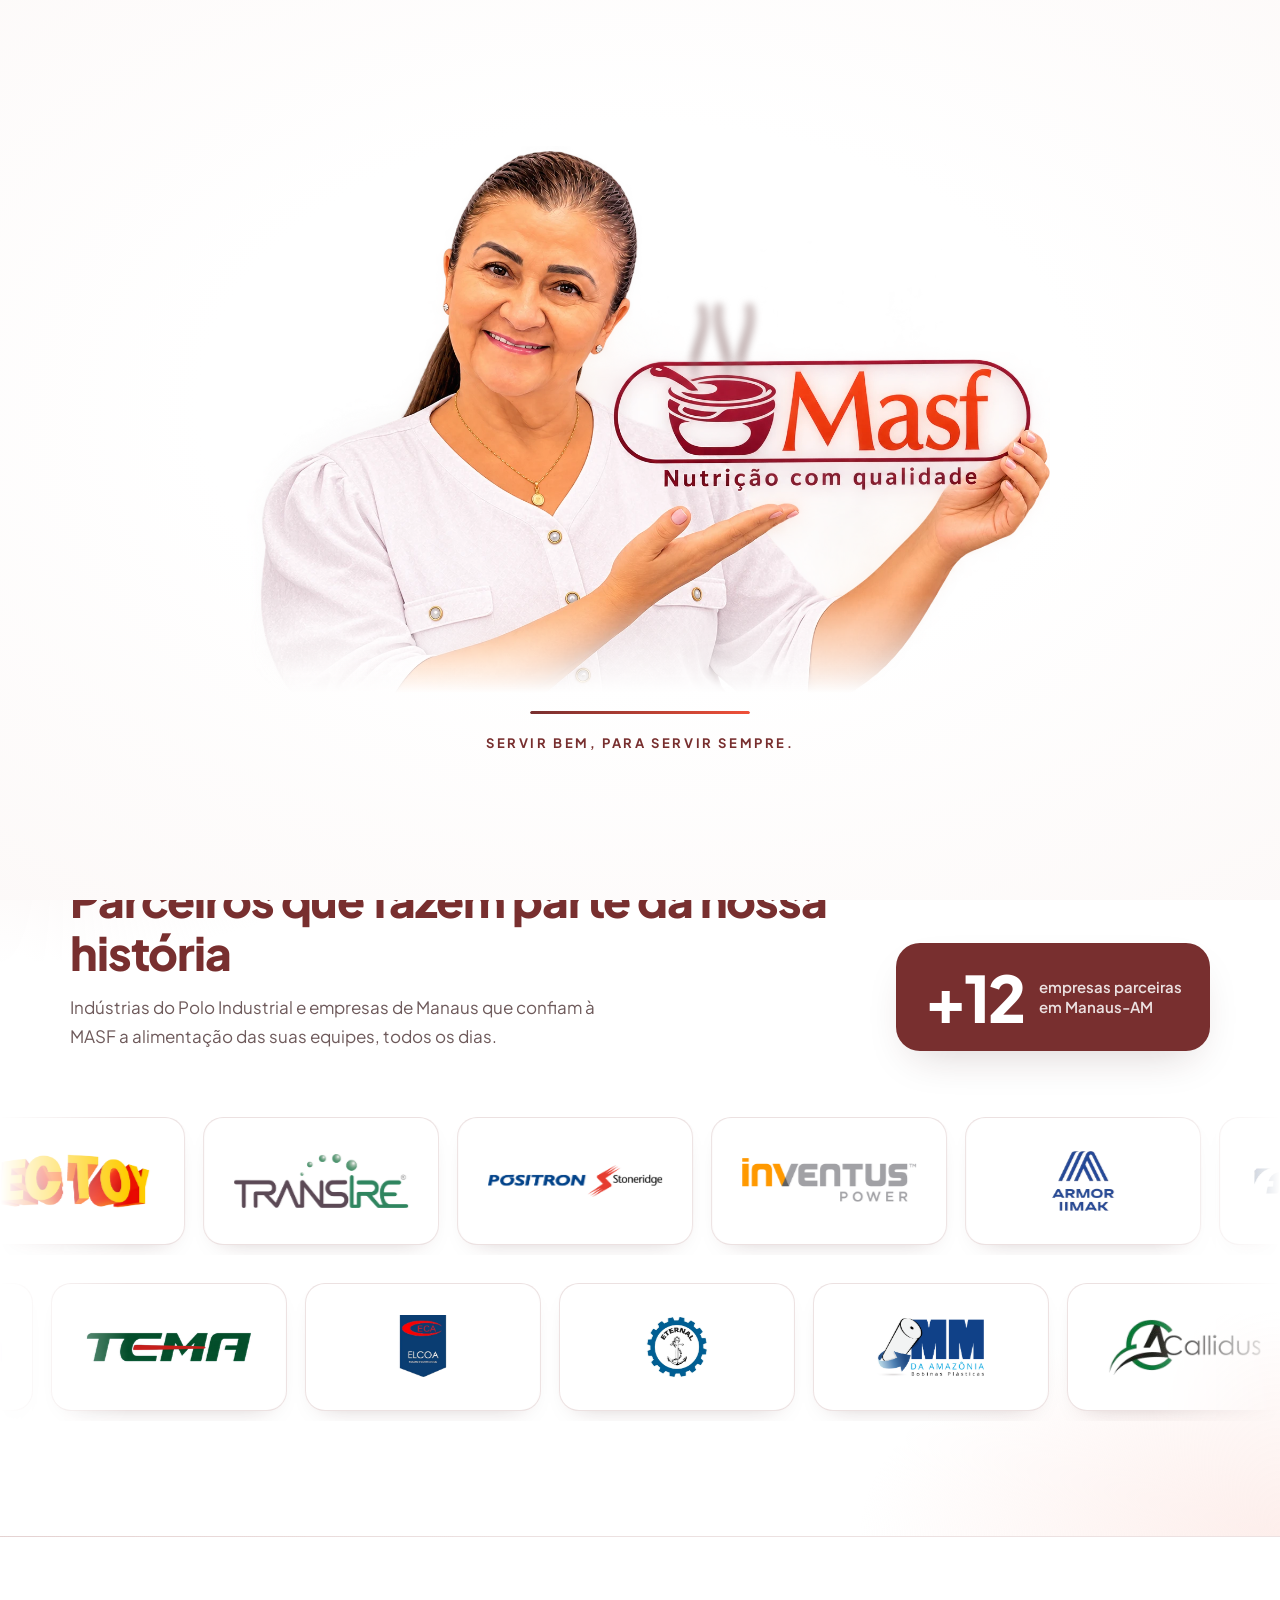
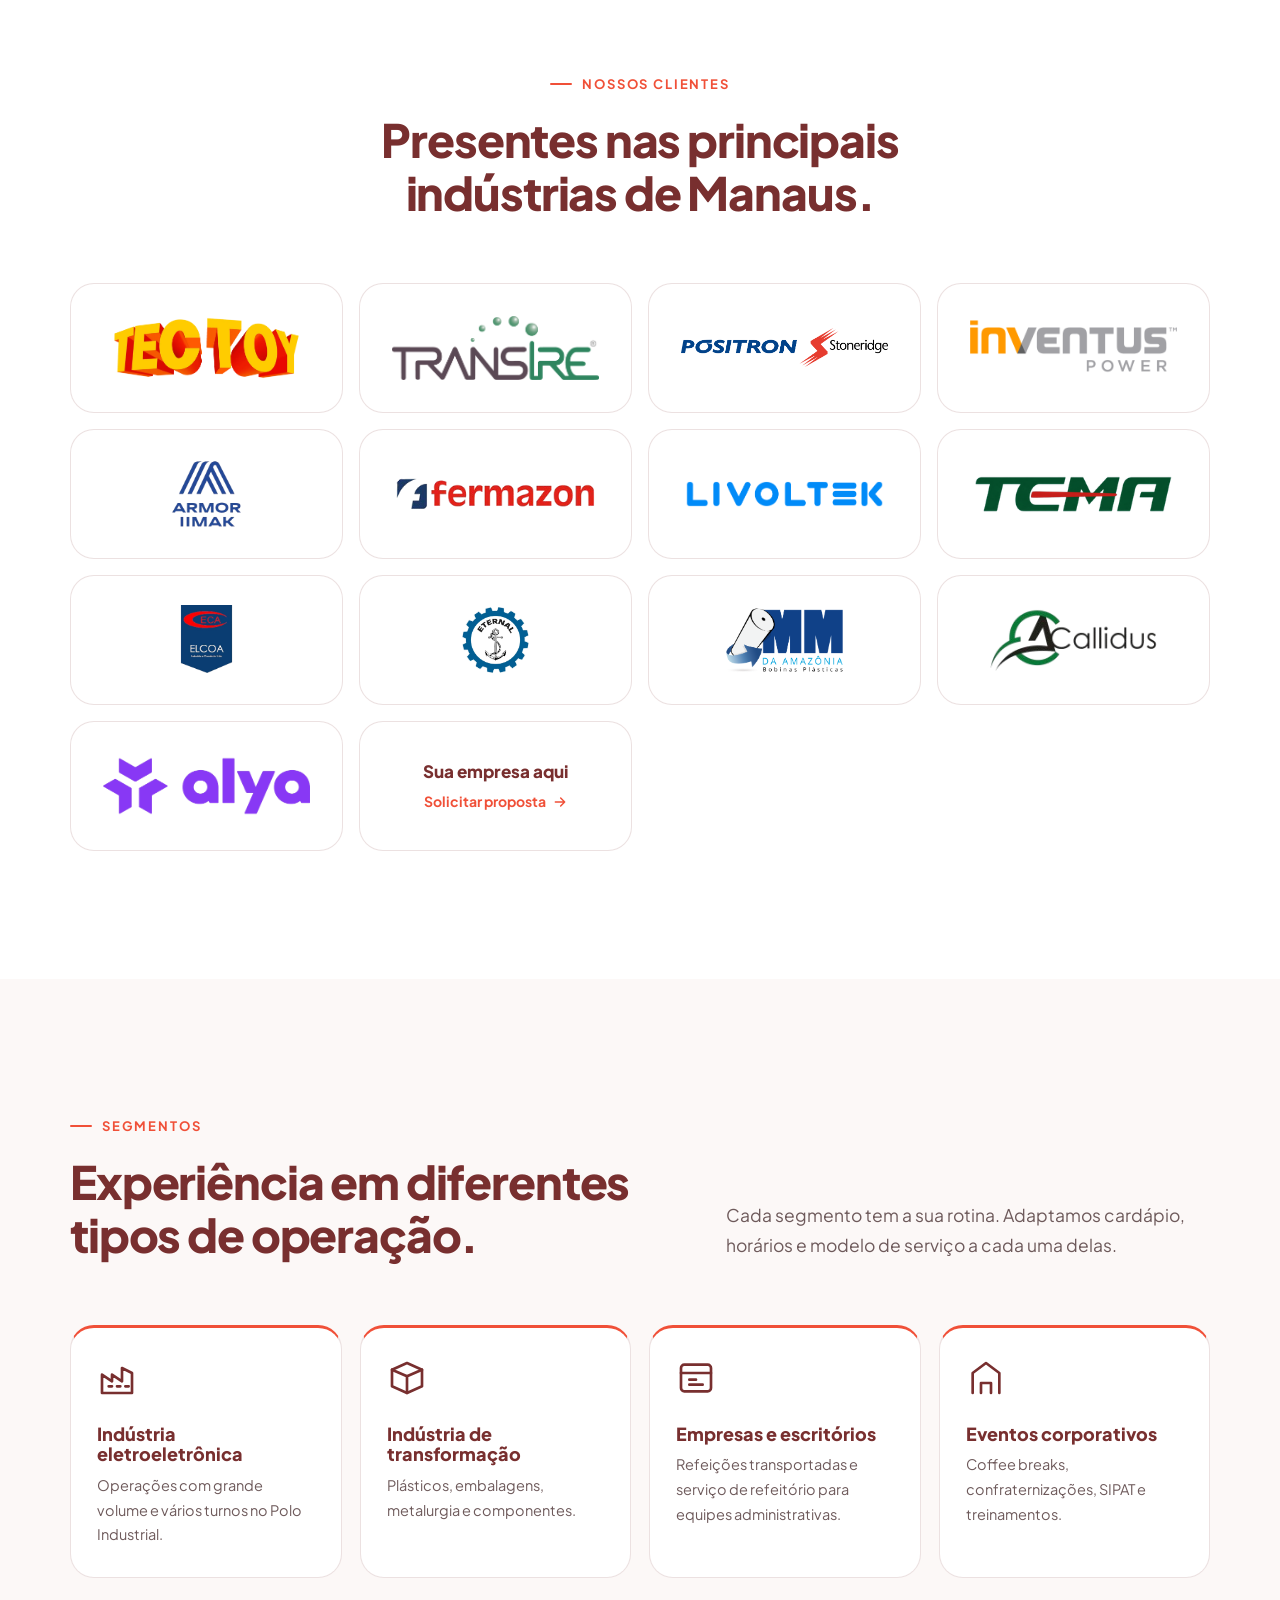
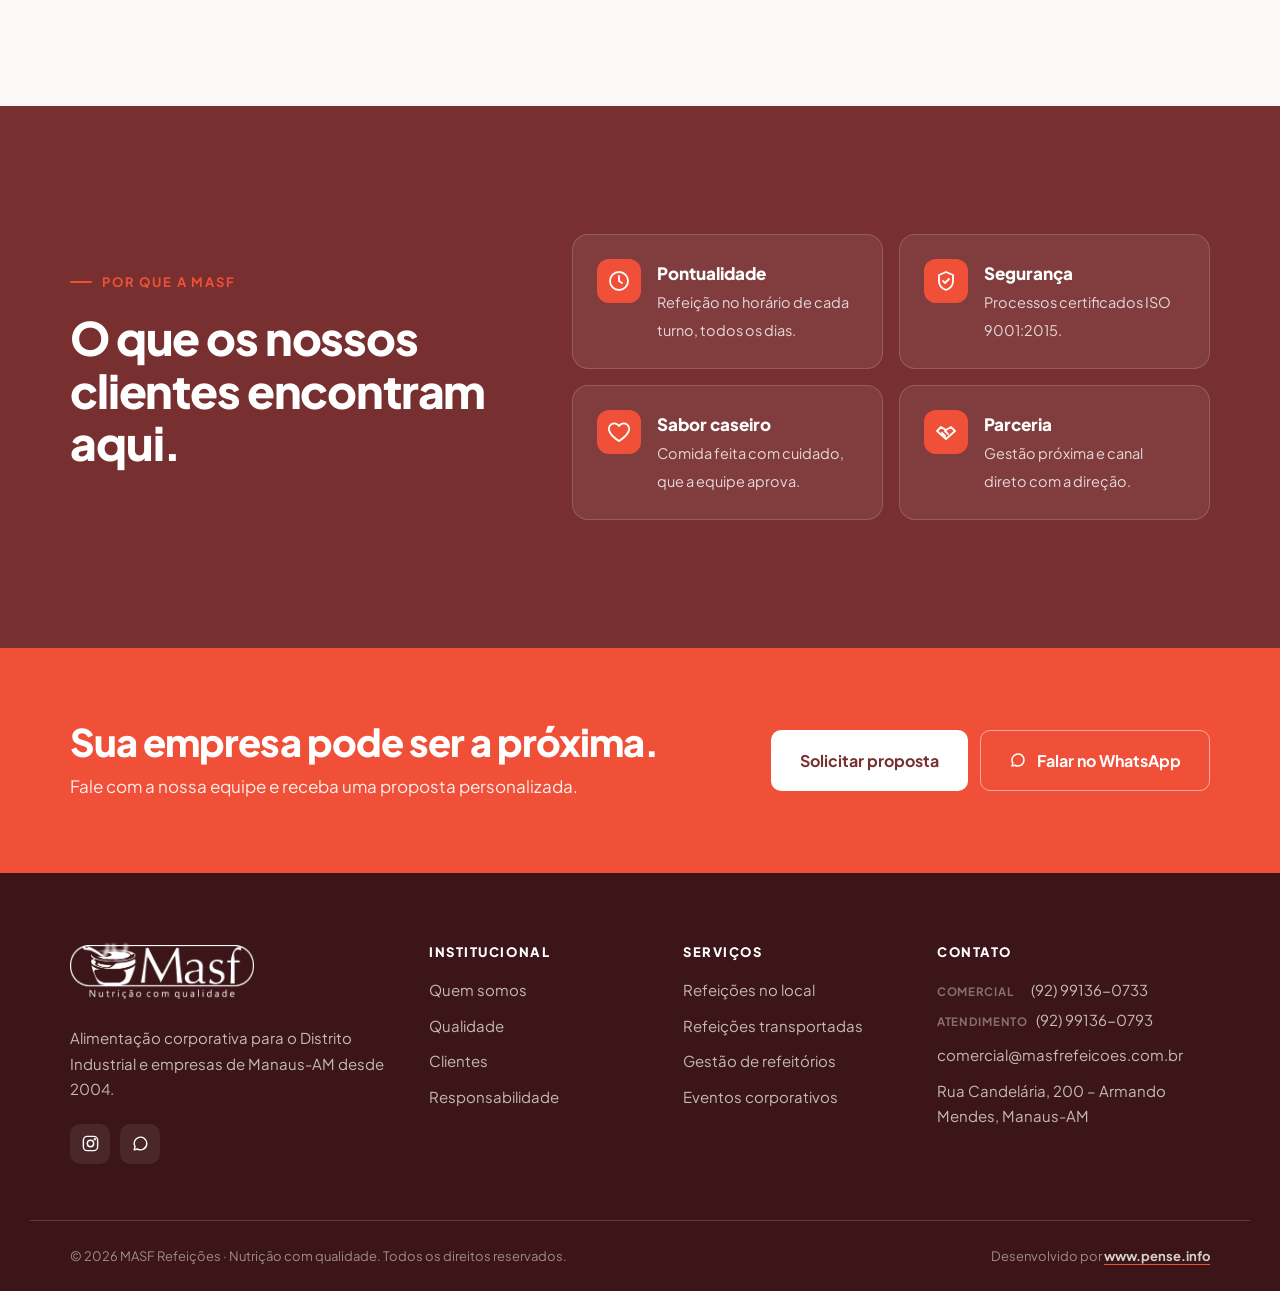
==== commit 93f65cce: "Adiciona Maristelma Silva (CEO) na seção Liderança Co-Authored-By: Claude Opus 5.5 <noreply@anthropi" ====
--- a/clientes.html
+++ b/clientes.html
@@ -17,7 +17,7 @@
   <link rel="preconnect" href="https://fonts.googleapis.com">
   <link rel="preconnect" href="https://fonts.gstatic.com" crossorigin>
   <link href="https://fonts.googleapis.com/css2?family=Plus+Jakarta+Sans:wght@400;500;600;700;800&display=swap" rel="stylesheet">
-  <link rel="stylesheet" href="assets/css/style.css?v=murvqorw">
+  <link rel="stylesheet" href="assets/css/style.css?v=murvx1z6">
   <link rel="preload" as="image" href="assets/img/preloader-masf.webp">
   <script>try{if(sessionStorage.getItem("masf-intro"))document.documentElement.classList.add("no-intro")}catch(e){}</script>
 
@@ -235,6 +235,6 @@
   <button type="button" class="to-top" id="to-top" aria-label="Voltar ao topo"><svg viewBox="0 0 24 24" aria-hidden="true"><path d="M12 19V5M5 12l7-7 7 7"/></svg></button>
   <a href="#" class="wa-float" data-whatsapp-link target="_blank" rel="noopener" aria-label="Falar pelo WhatsApp"><svg viewBox="0 0 32 32" aria-hidden="true"><path d="M16 3a13 13 0 00-11.2 19.6L3 29l6.6-1.7A13 13 0 1016 3zm0 23.7c-2 0-4-.6-5.7-1.6l-.4-.2-3.9 1 1-3.8-.3-.4A10.7 10.7 0 1116 26.7zm5.9-8c-.3-.2-1.9-1-2.2-1-.3-.1-.5-.2-.7.2l-1 1.2c-.2.2-.4.2-.7.1a8.8 8.8 0 01-4.4-3.8c-.3-.6.3-.5 1-1.7.1-.2 0-.4 0-.5l-1-2.4c-.3-.6-.5-.5-.7-.5h-.6c-.2 0-.6.1-.9.4-.3.3-1.2 1.1-1.2 2.8s1.2 3.3 1.4 3.5c.2.2 2.4 3.7 5.8 5.2 2.2.9 3 1 4.1.8.7-.1 1.9-.8 2.2-1.5.3-.8.3-1.4.2-1.5l-.6-.3z"/></svg></a>
 
-  <script src="assets/js/main.js?v=murvqorw"></script>
+  <script src="assets/js/main.js?v=murvx1z6"></script>
 </body>
 </html>
--- a/assets/css/style.css
+++ b/assets/css/style.css
@@ -1667,3 +1667,7 @@
 .form__done p { max-width: 380px; margin: 0 0 12px; color: var(--muted); }
 
 .wa-chooser__head small { display: block; line-height: 1.35; }
+
+/* Foto da CEO: enquadra rosto e ombros */
+.leader__photo { background: linear-gradient(180deg, #ffffff 0%, var(--wine-50) 100%); }
+.leader__photo img { object-position: 50% 20%; }
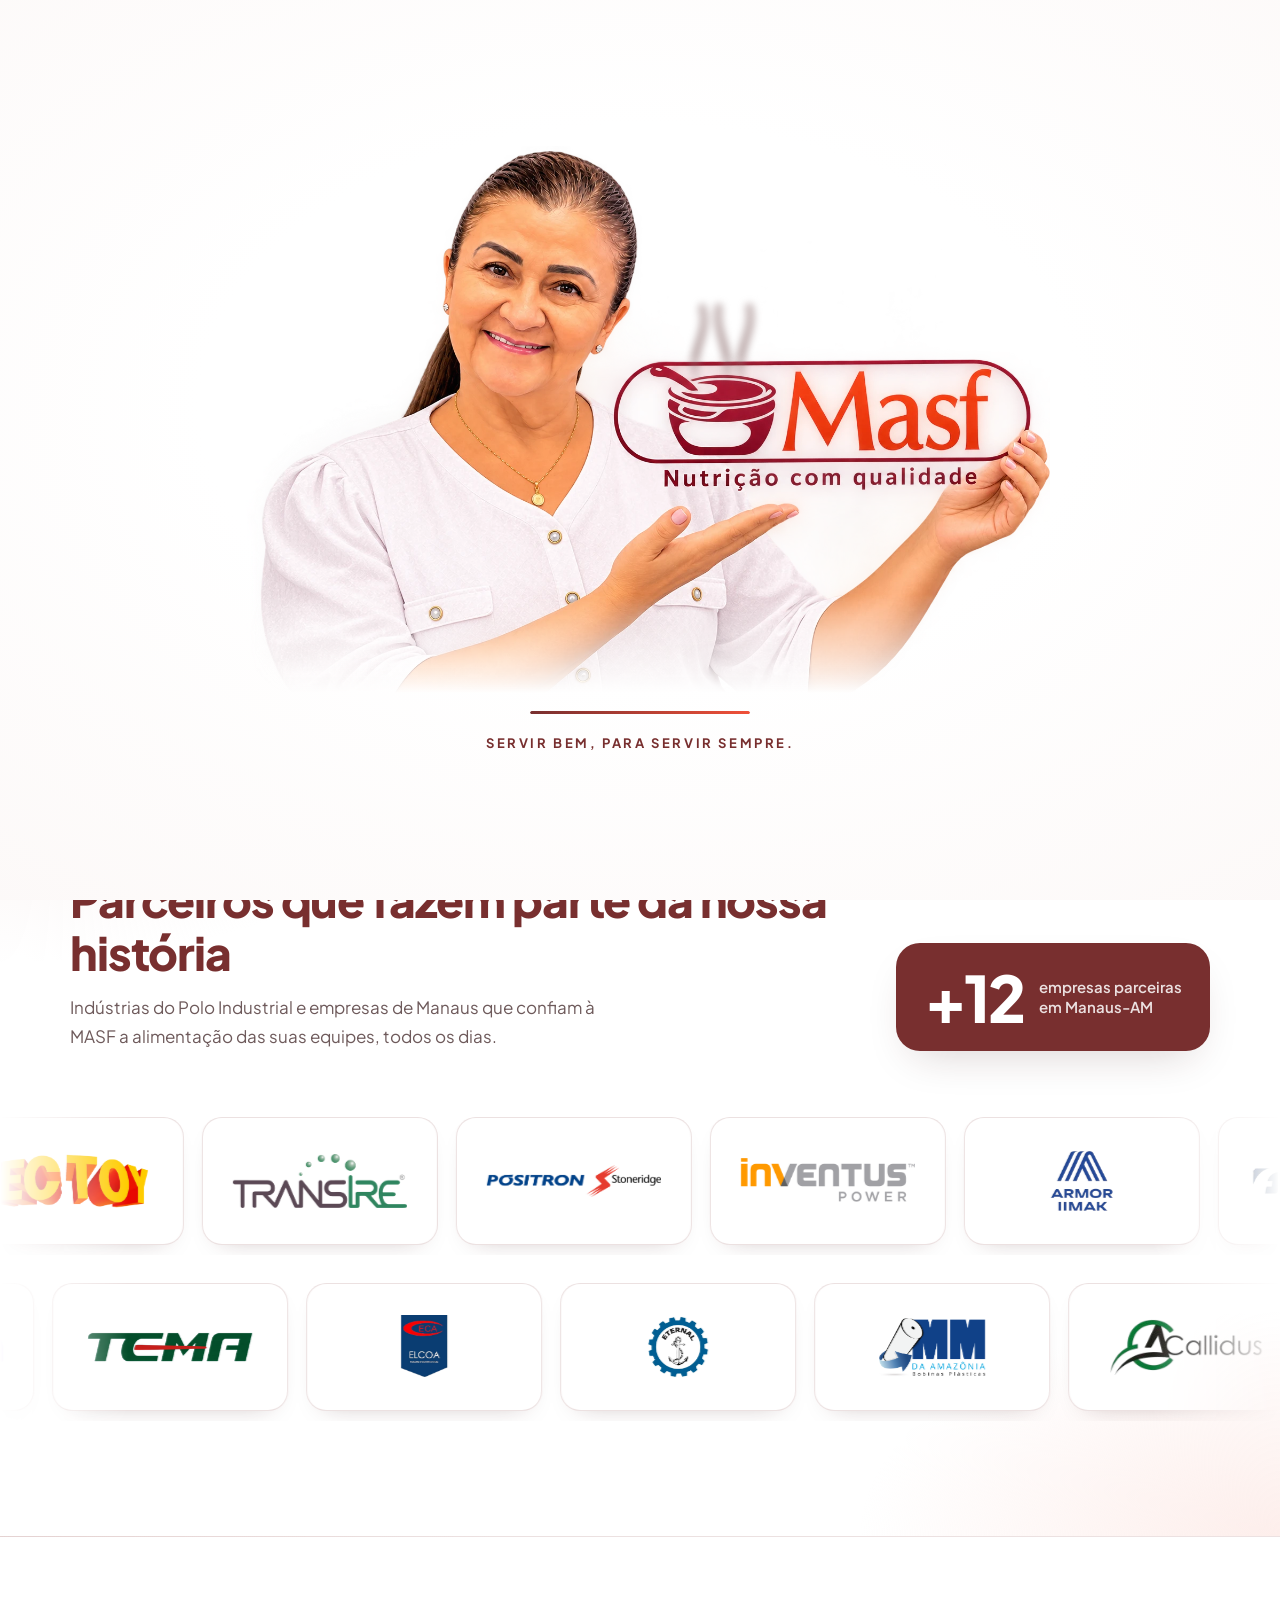
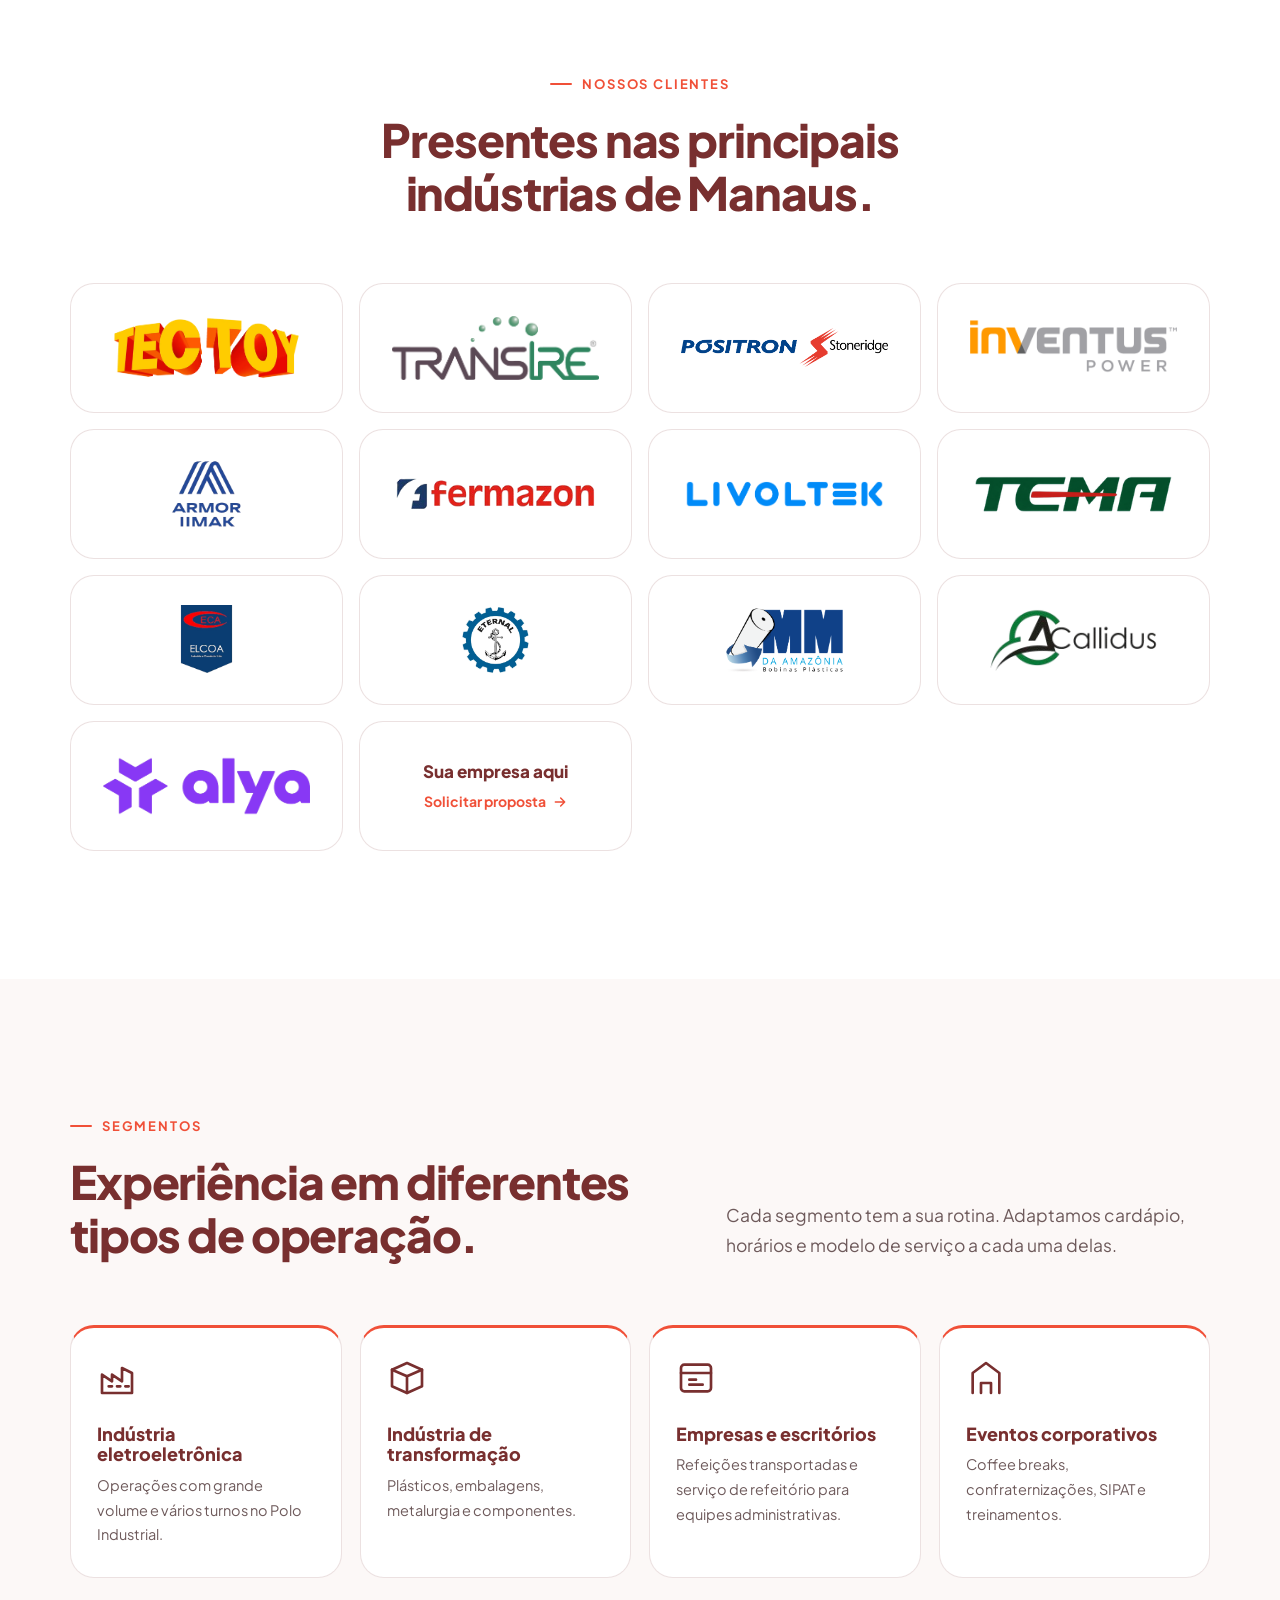
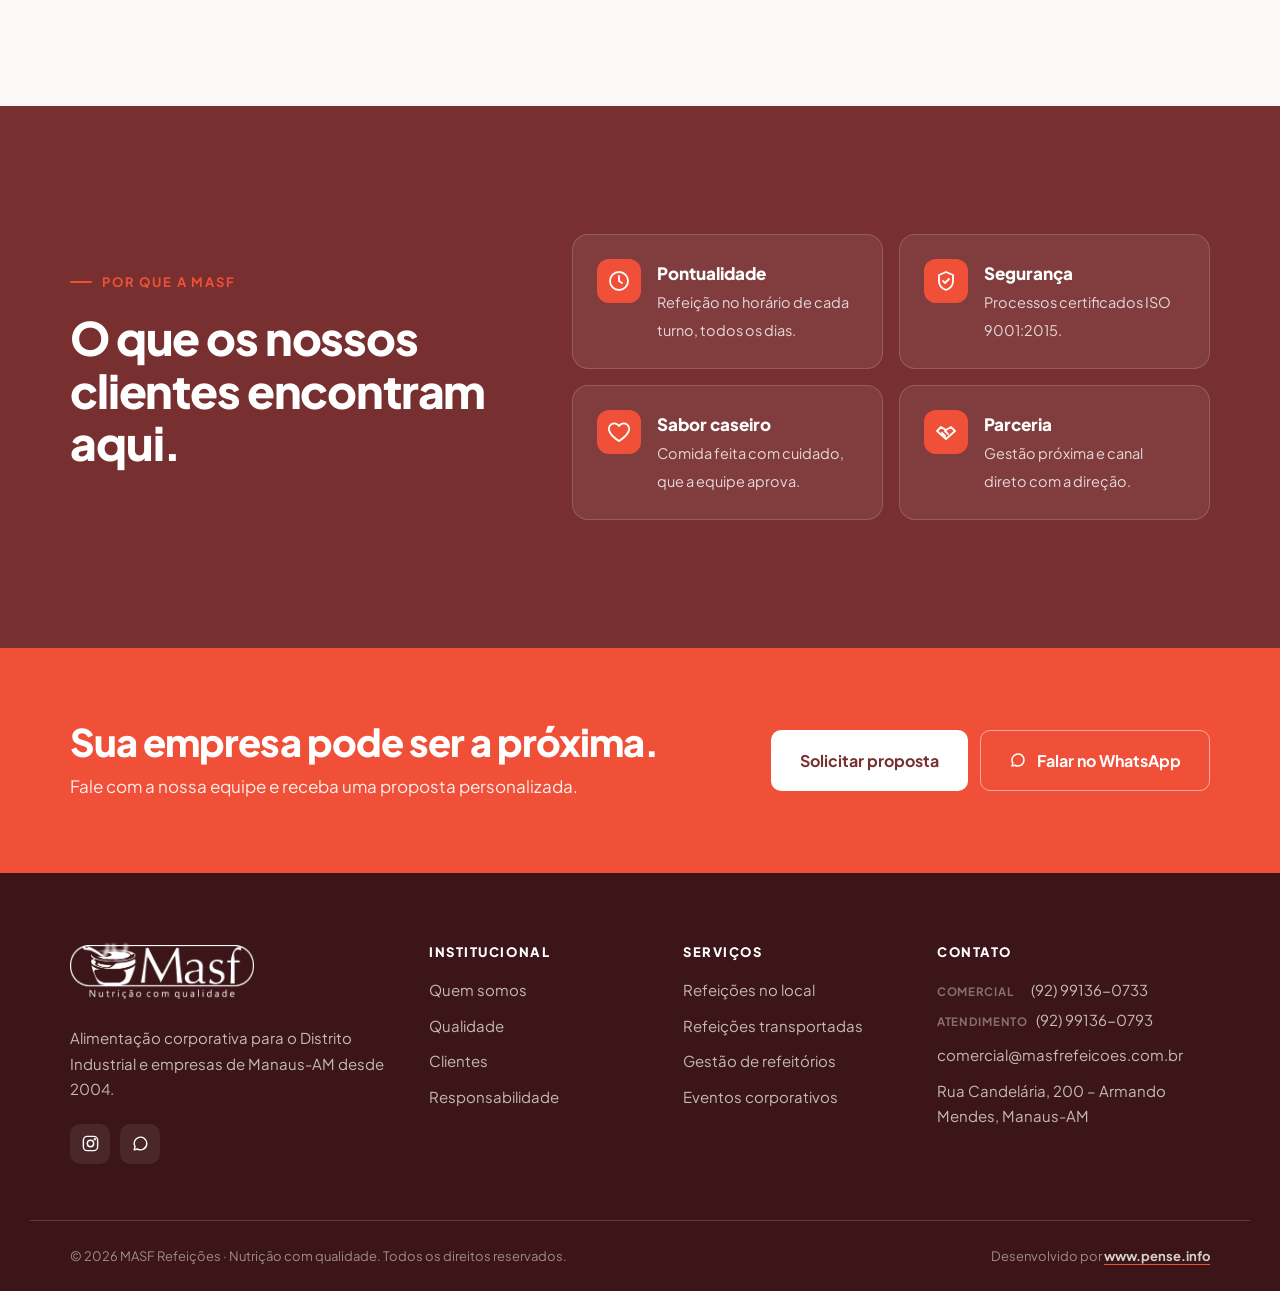
==== commit 889e3e02: "Adiciona imagem de compartilhamento (WhatsApp/redes) 1200x630 Co-Authored-By: Claude Opus 5.5 <norep" ====
--- a/clientes.html
+++ b/clientes.html
@@ -13,11 +13,20 @@
   <meta property="og:locale" content="pt_BR">
   <meta property="og:title" content="Clientes | MASF Refeições">
   <meta property="og:description" content="Empresas do Distrito Industrial e de Manaus que confiam na MASF Refeições.">
-  <meta property="og:image" content="https://masfrefeicoes.com.br/assets/img/refeitorio-masf.jpg">
+  <meta property="og:site_name" content="MASF Refeições">
+  <meta property="og:url" content="https://masfrefeicoes.com.br/clientes.html">
+  <meta property="og:image" content="https://masfrefeicoes.com.br/assets/img/og-masf.jpg">
+  <meta property="og:image:secure_url" content="https://masfrefeicoes.com.br/assets/img/og-masf.jpg">
+  <meta property="og:image:type" content="image/jpeg">
+  <meta property="og:image:width" content="1200">
+  <meta property="og:image:height" content="630">
+  <meta property="og:image:alt" content="MASF Refeições — Nutrição com qualidade. Alimentação corporativa para a indústria de Manaus.">
+  <meta name="twitter:card" content="summary_large_image">
+  <meta name="twitter:image" content="https://masfrefeicoes.com.br/assets/img/og-masf.jpg">
   <link rel="preconnect" href="https://fonts.googleapis.com">
   <link rel="preconnect" href="https://fonts.gstatic.com" crossorigin>
   <link href="https://fonts.googleapis.com/css2?family=Plus+Jakarta+Sans:wght@400;500;600;700;800&display=swap" rel="stylesheet">
-  <link rel="stylesheet" href="assets/css/style.css?v=murvx1z6">
+  <link rel="stylesheet" href="assets/css/style.css?v=mushupci">
   <link rel="preload" as="image" href="assets/img/preloader-masf.webp">
   <script>try{if(sessionStorage.getItem("masf-intro"))document.documentElement.classList.add("no-intro")}catch(e){}</script>
 
@@ -235,6 +244,6 @@
   <button type="button" class="to-top" id="to-top" aria-label="Voltar ao topo"><svg viewBox="0 0 24 24" aria-hidden="true"><path d="M12 19V5M5 12l7-7 7 7"/></svg></button>
   <a href="#" class="wa-float" data-whatsapp-link target="_blank" rel="noopener" aria-label="Falar pelo WhatsApp"><svg viewBox="0 0 32 32" aria-hidden="true"><path d="M16 3a13 13 0 00-11.2 19.6L3 29l6.6-1.7A13 13 0 1016 3zm0 23.7c-2 0-4-.6-5.7-1.6l-.4-.2-3.9 1 1-3.8-.3-.4A10.7 10.7 0 1116 26.7zm5.9-8c-.3-.2-1.9-1-2.2-1-.3-.1-.5-.2-.7.2l-1 1.2c-.2.2-.4.2-.7.1a8.8 8.8 0 01-4.4-3.8c-.3-.6.3-.5 1-1.7.1-.2 0-.4 0-.5l-1-2.4c-.3-.6-.5-.5-.7-.5h-.6c-.2 0-.6.1-.9.4-.3.3-1.2 1.1-1.2 2.8s1.2 3.3 1.4 3.5c.2.2 2.4 3.7 5.8 5.2 2.2.9 3 1 4.1.8.7-.1 1.9-.8 2.2-1.5.3-.8.3-1.4.2-1.5l-.6-.3z"/></svg></a>
 
-  <script src="assets/js/main.js?v=murvx1z6"></script>
+  <script src="assets/js/main.js?v=mushupci"></script>
 </body>
 </html>
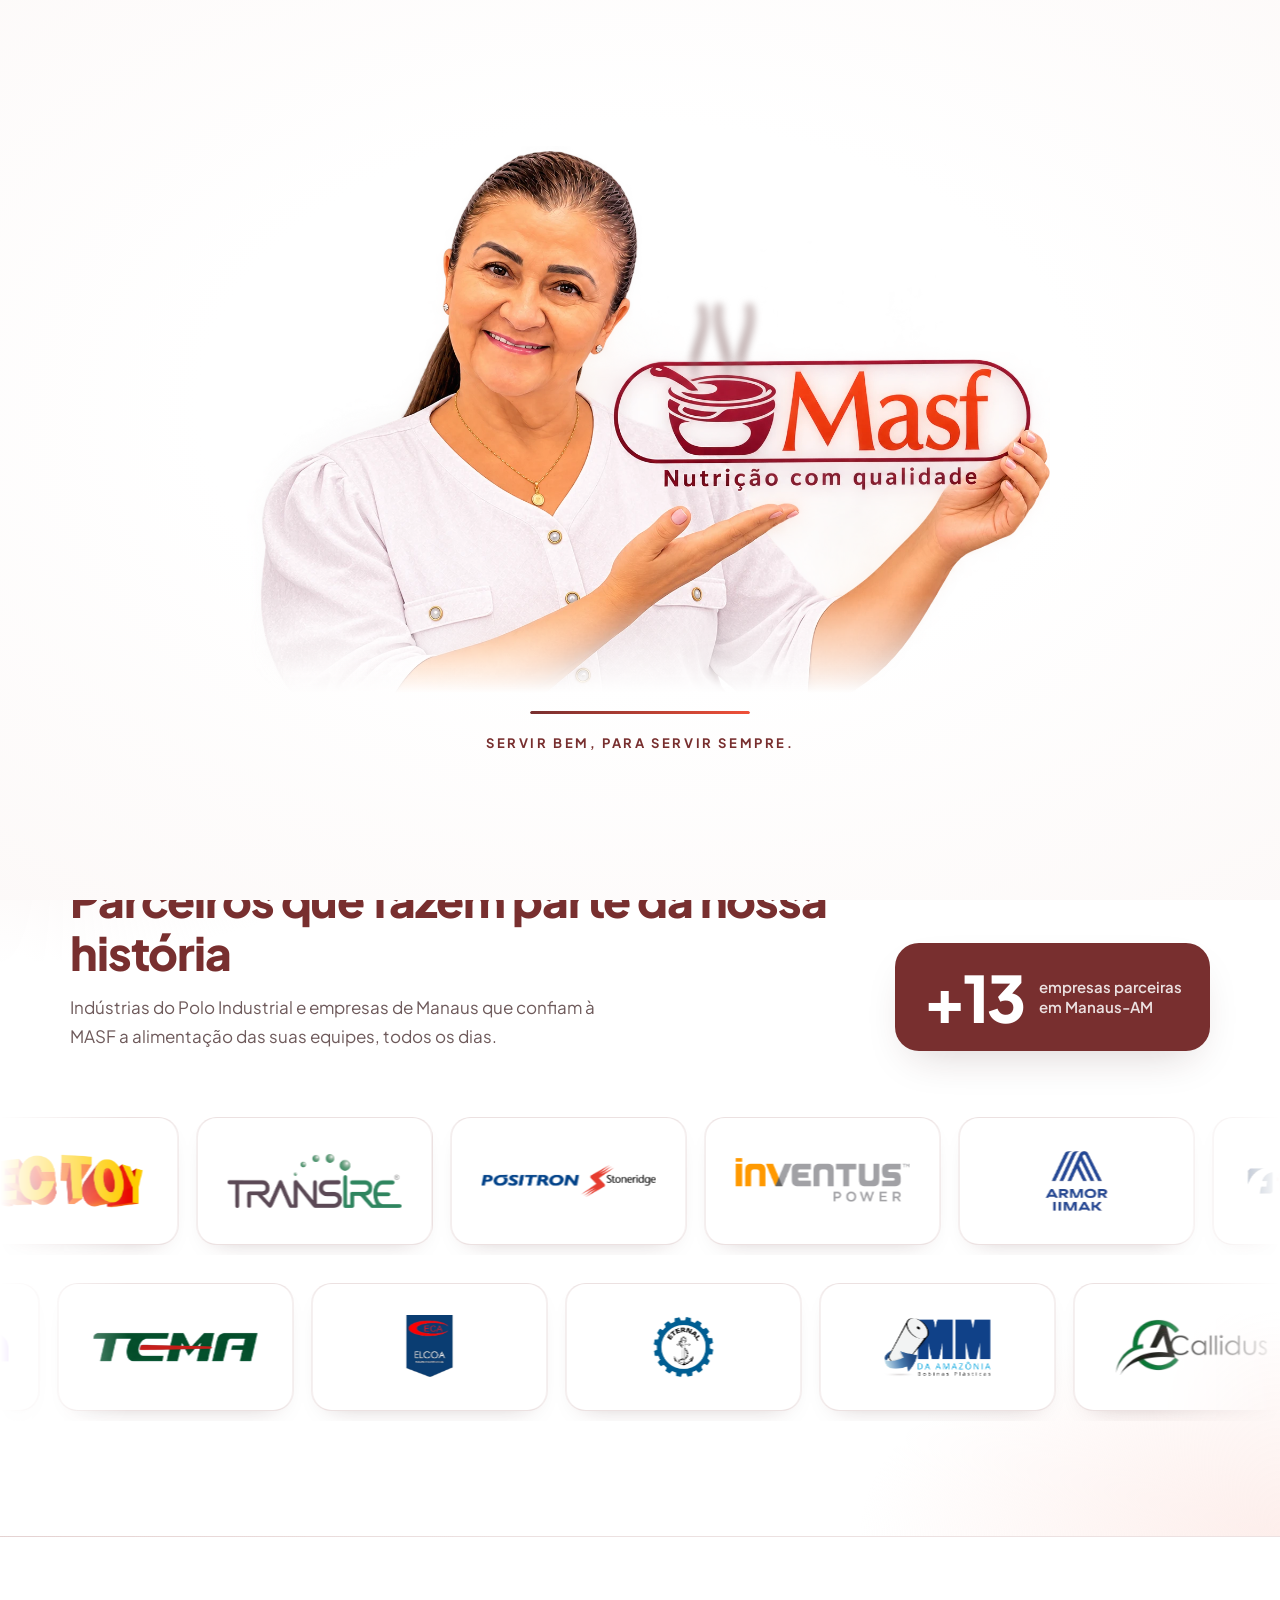
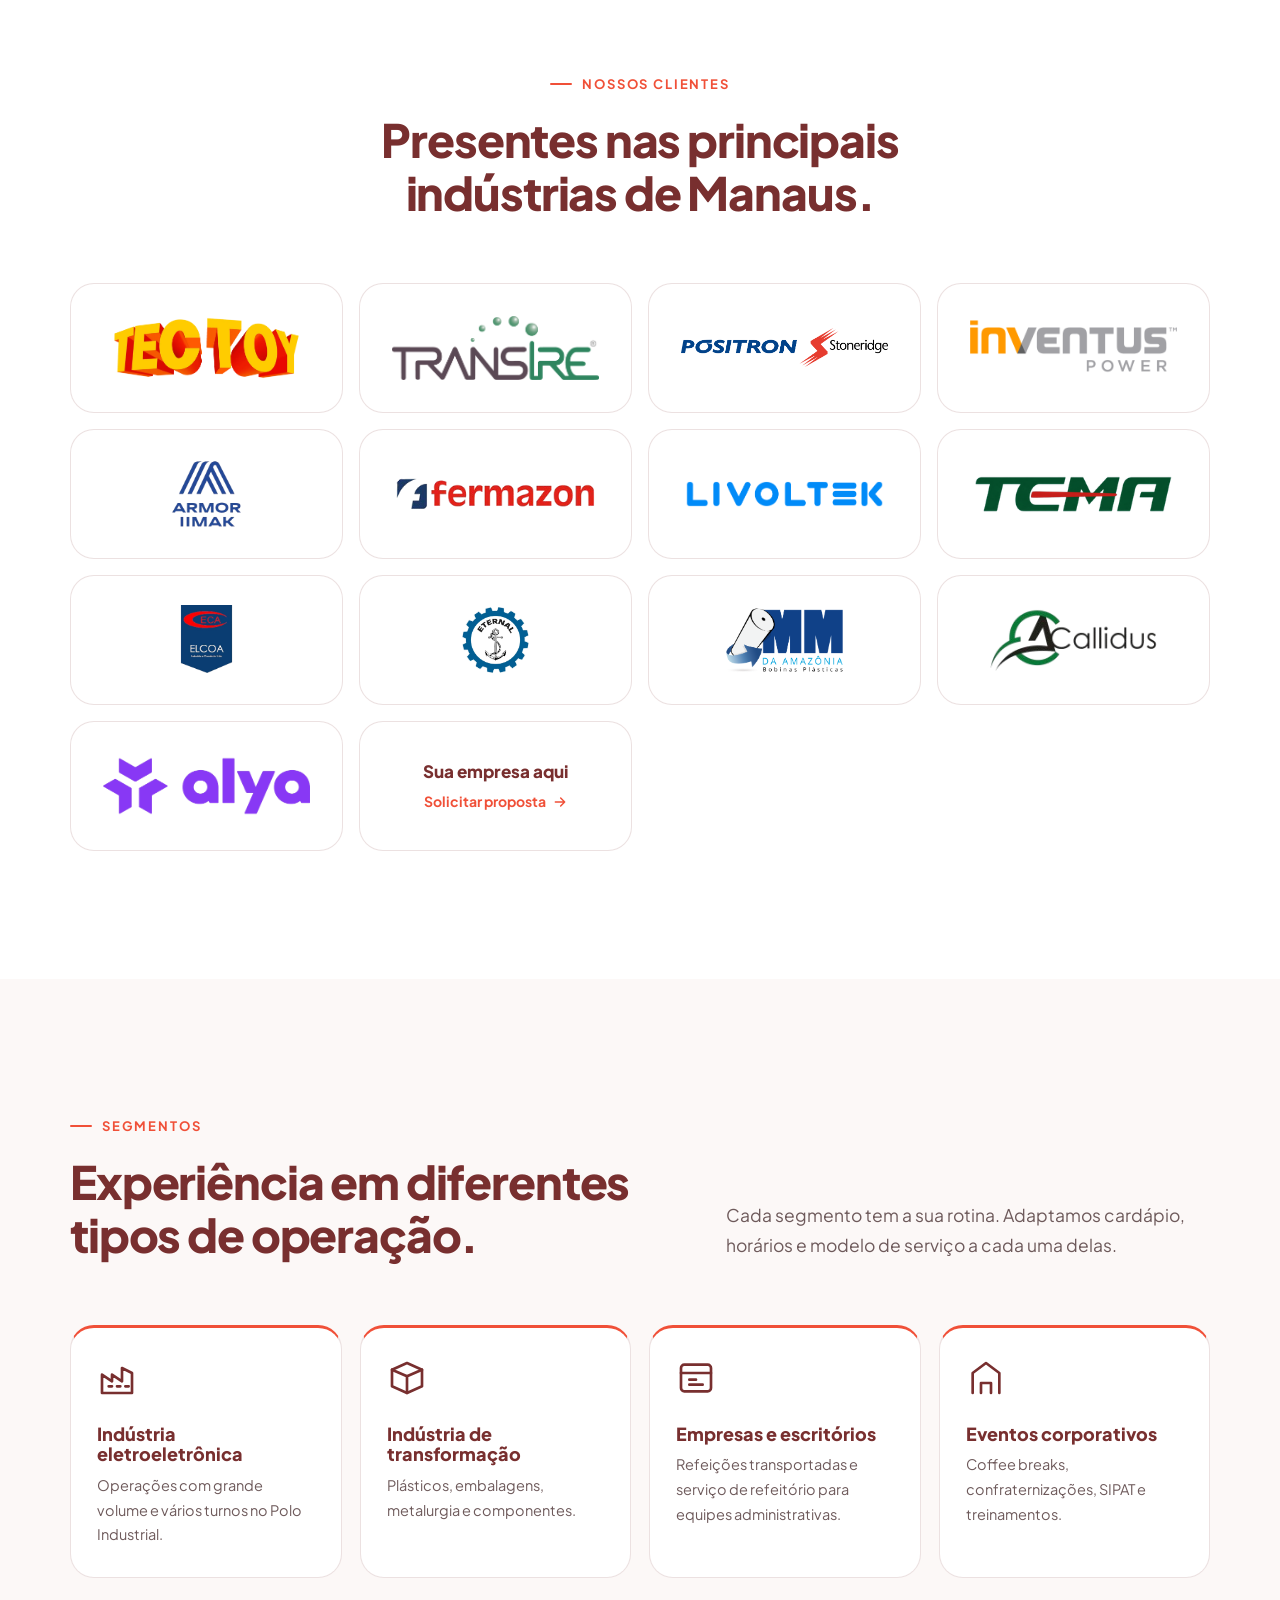
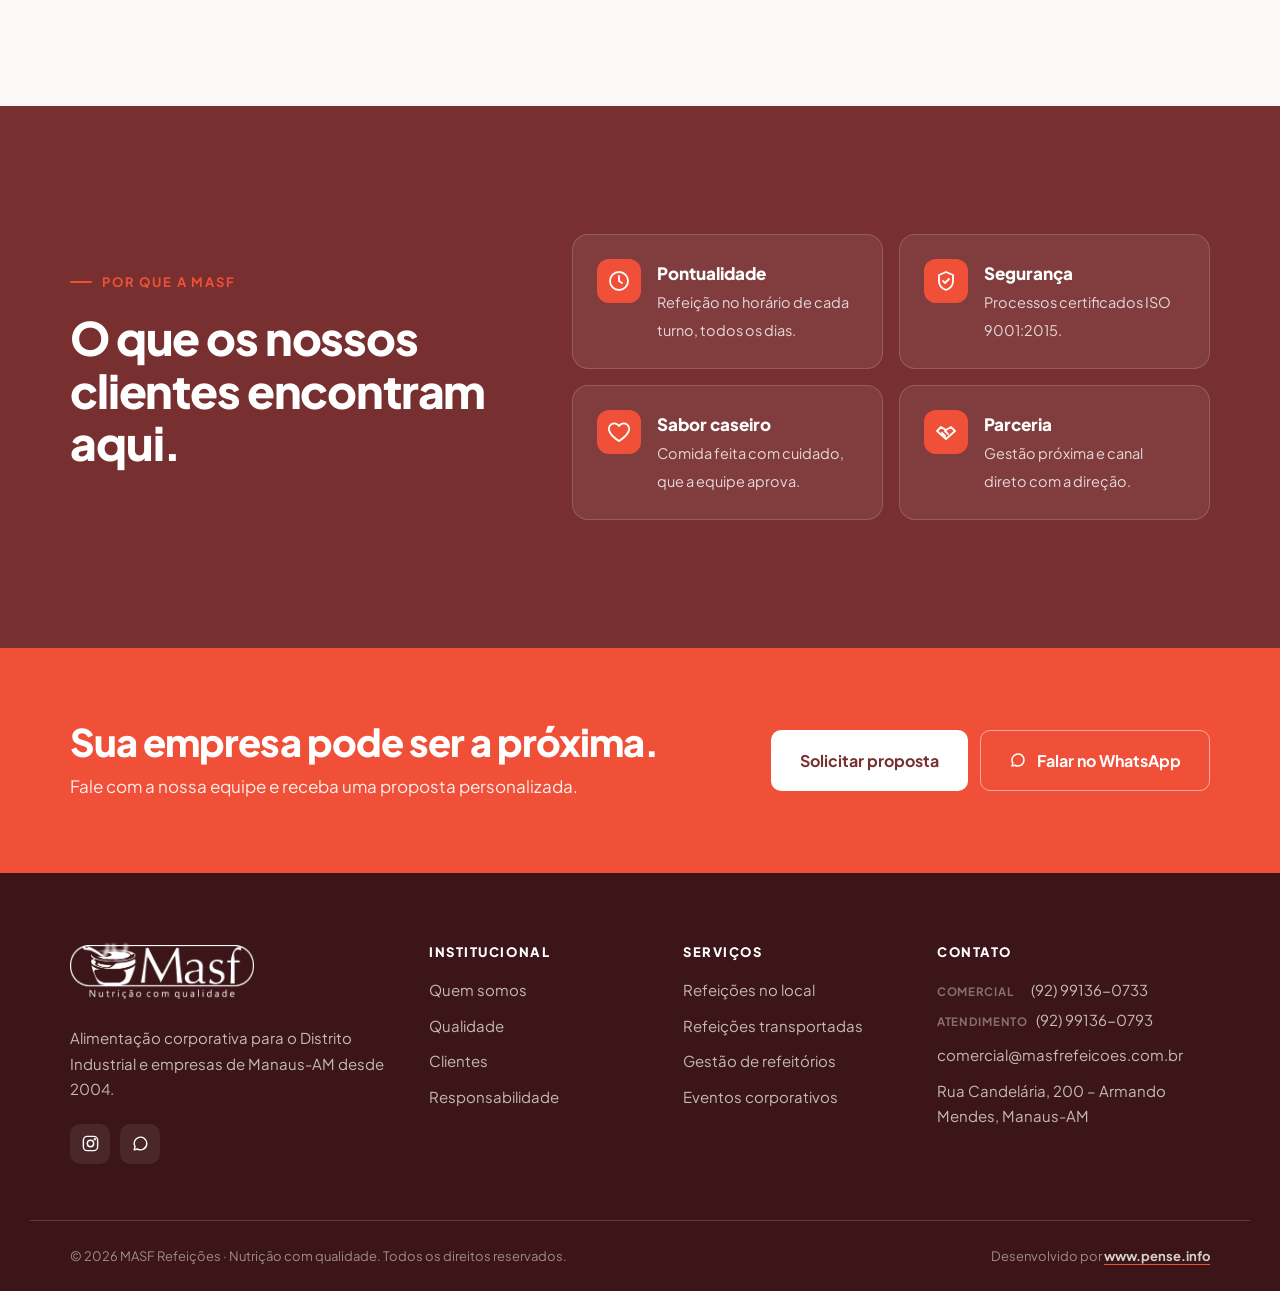
==== commit 751710c8: "Substitui foto do refeitório por versão sem defeitos Co-Authored-By: Claude Opus 5.5 <noreply@anthro" ====
--- a/clientes.html
+++ b/clientes.html
@@ -26,7 +26,7 @@
   <link rel="preconnect" href="https://fonts.googleapis.com">
   <link rel="preconnect" href="https://fonts.gstatic.com" crossorigin>
   <link href="https://fonts.googleapis.com/css2?family=Plus+Jakarta+Sans:wght@400;500;600;700;800&display=swap" rel="stylesheet">
-  <link rel="stylesheet" href="assets/css/style.css?v=mushupci">
+  <link rel="stylesheet" href="assets/css/style.css?v=musi3v0q">
   <link rel="preload" as="image" href="assets/img/preloader-masf.webp">
   <script>try{if(sessionStorage.getItem("masf-intro"))document.documentElement.classList.add("no-intro")}catch(e){}</script>
 
@@ -244,6 +244,6 @@
   <button type="button" class="to-top" id="to-top" aria-label="Voltar ao topo"><svg viewBox="0 0 24 24" aria-hidden="true"><path d="M12 19V5M5 12l7-7 7 7"/></svg></button>
   <a href="#" class="wa-float" data-whatsapp-link target="_blank" rel="noopener" aria-label="Falar pelo WhatsApp"><svg viewBox="0 0 32 32" aria-hidden="true"><path d="M16 3a13 13 0 00-11.2 19.6L3 29l6.6-1.7A13 13 0 1016 3zm0 23.7c-2 0-4-.6-5.7-1.6l-.4-.2-3.9 1 1-3.8-.3-.4A10.7 10.7 0 1116 26.7zm5.9-8c-.3-.2-1.9-1-2.2-1-.3-.1-.5-.2-.7.2l-1 1.2c-.2.2-.4.2-.7.1a8.8 8.8 0 01-4.4-3.8c-.3-.6.3-.5 1-1.7.1-.2 0-.4 0-.5l-1-2.4c-.3-.6-.5-.5-.7-.5h-.6c-.2 0-.6.1-.9.4-.3.3-1.2 1.1-1.2 2.8s1.2 3.3 1.4 3.5c.2.2 2.4 3.7 5.8 5.2 2.2.9 3 1 4.1.8.7-.1 1.9-.8 2.2-1.5.3-.8.3-1.4.2-1.5l-.6-.3z"/></svg></a>
 
-  <script src="assets/js/main.js?v=mushupci"></script>
+  <script src="assets/js/main.js?v=musi3v0q"></script>
 </body>
 </html>
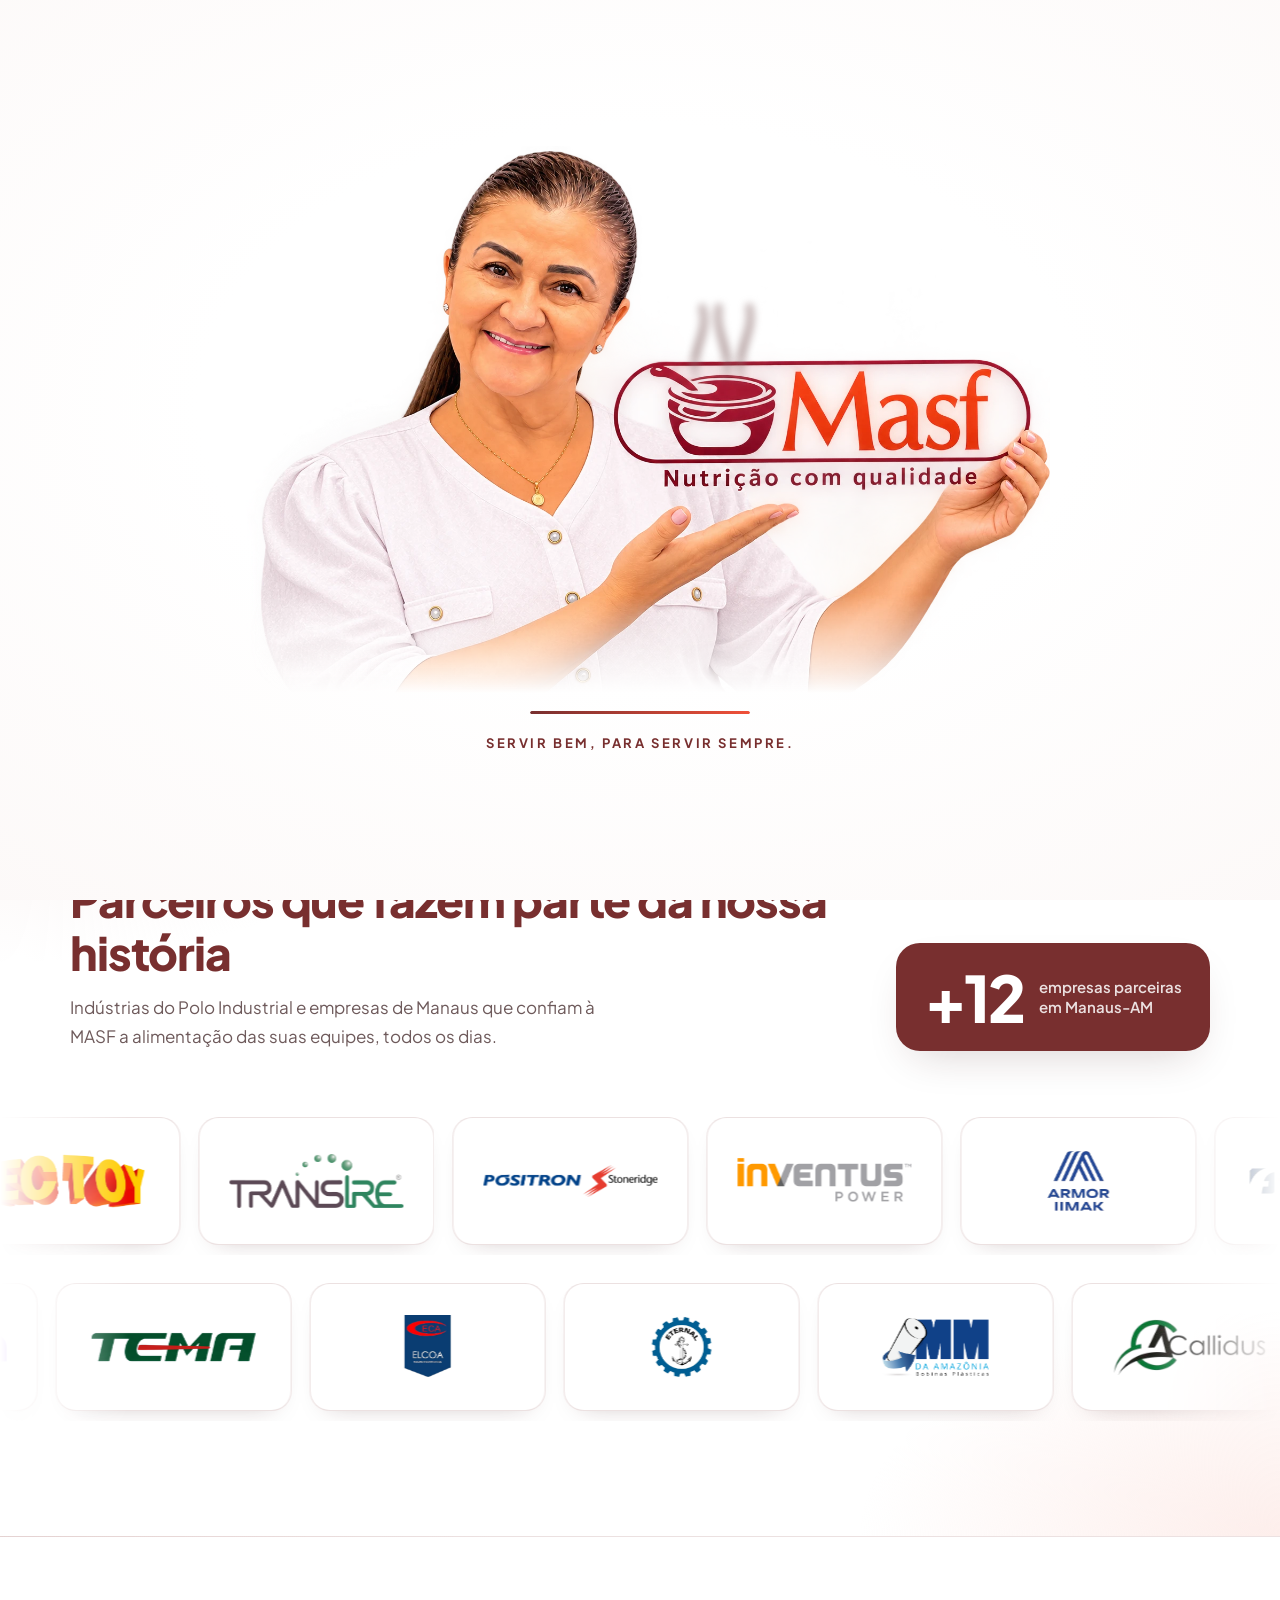
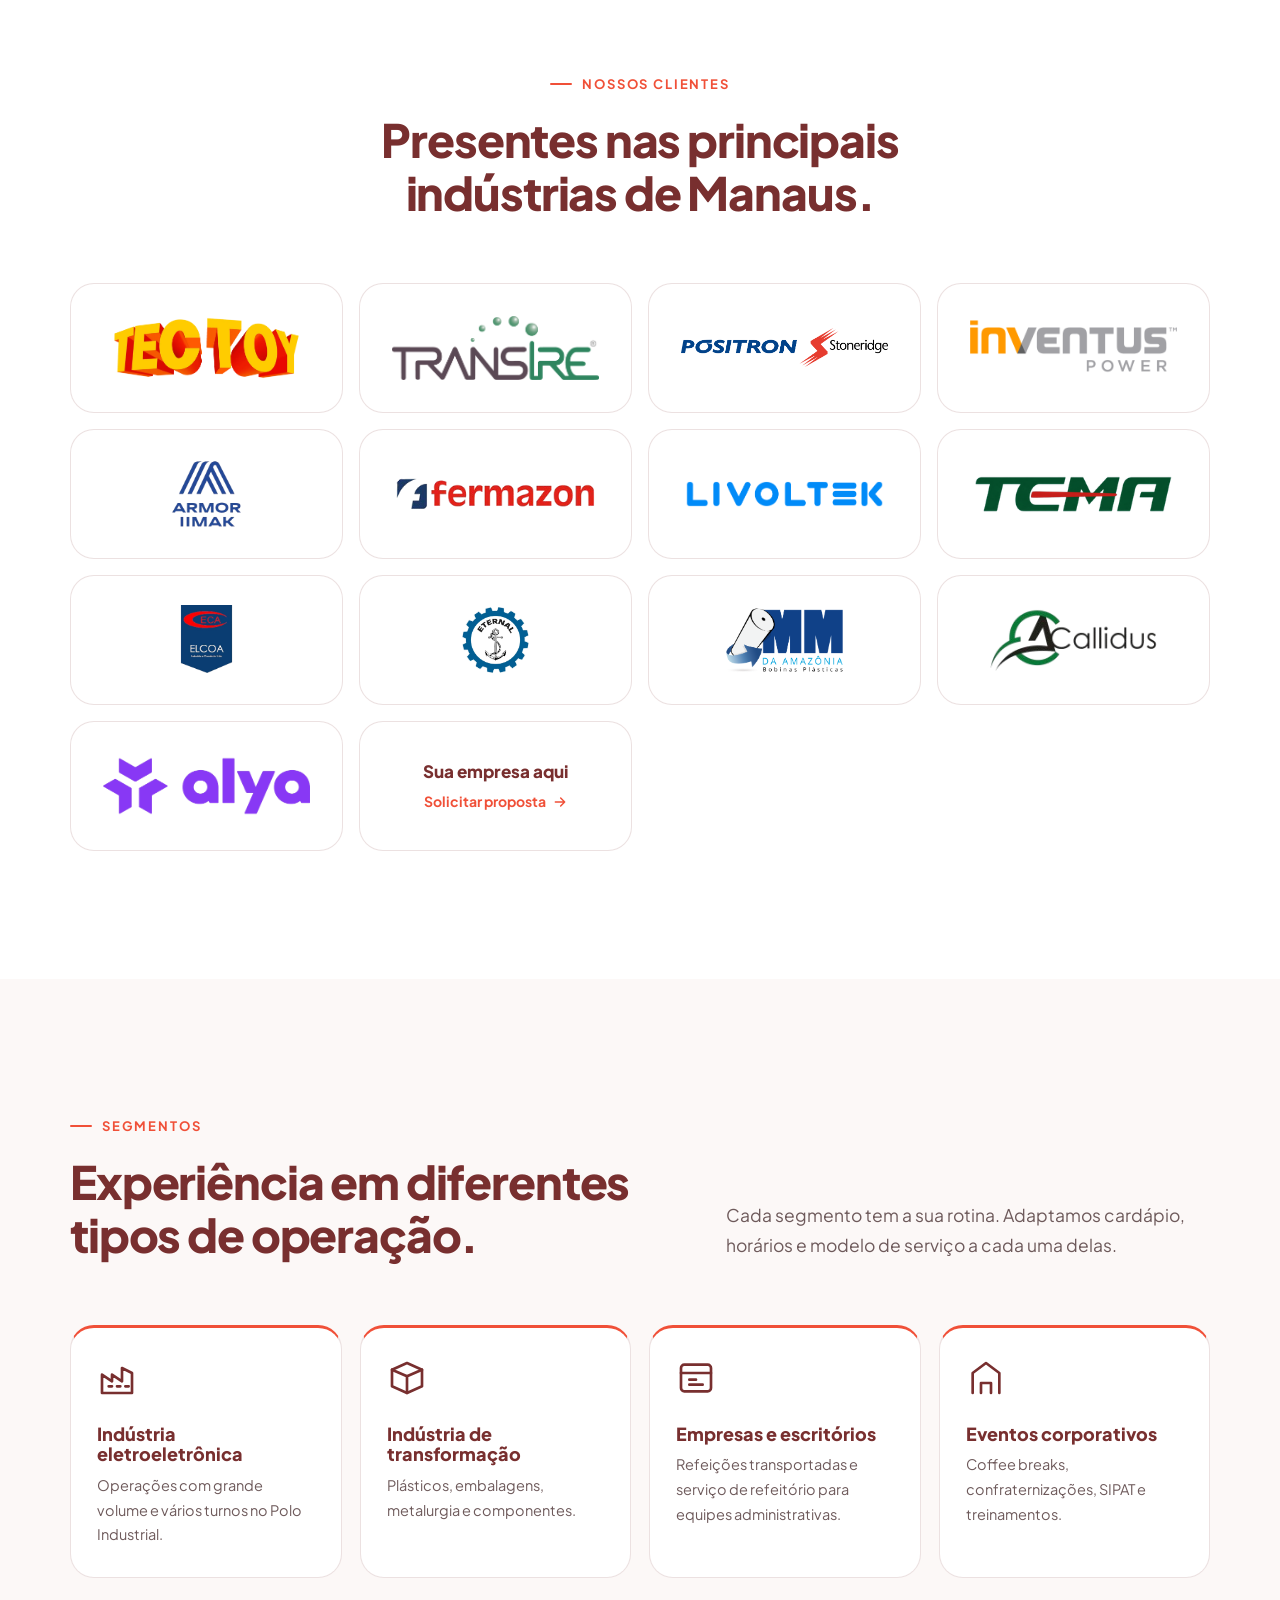
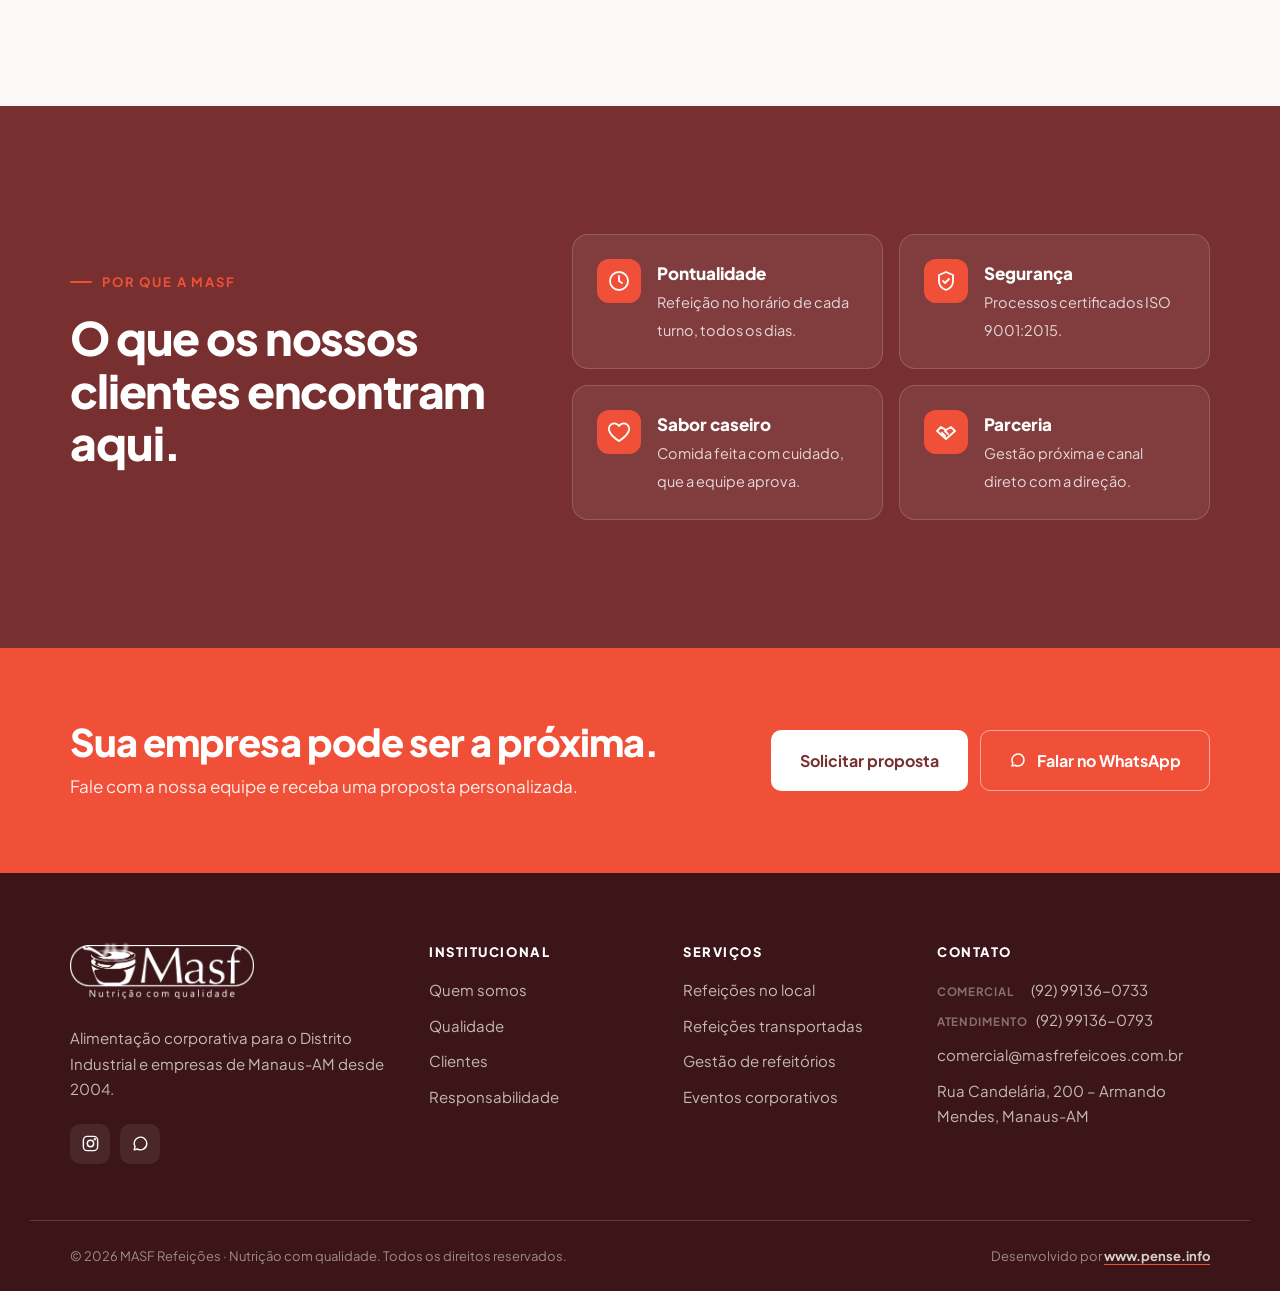
==== commit ab927dec: "Nova imagem de compartilhamento com a CEO e o WhatsApp comercial Co-Authored-By: Claude Opus 5.5 <no" ====
--- a/clientes.html
+++ b/clientes.html
@@ -15,18 +15,18 @@
   <meta property="og:description" content="Empresas do Distrito Industrial e de Manaus que confiam na MASF Refeições.">
   <meta property="og:site_name" content="MASF Refeições">
   <meta property="og:url" content="https://masfrefeicoes.com.br/clientes.html">
-  <meta property="og:image" content="https://masfrefeicoes.com.br/assets/img/og-masf.jpg">
-  <meta property="og:image:secure_url" content="https://masfrefeicoes.com.br/assets/img/og-masf.jpg">
+  <meta property="og:image" content="https://masfrefeicoes.com.br/assets/img/og-masf-v2.jpg">
+  <meta property="og:image:secure_url" content="https://masfrefeicoes.com.br/assets/img/og-masf-v2.jpg">
   <meta property="og:image:type" content="image/jpeg">
   <meta property="og:image:width" content="1200">
   <meta property="og:image:height" content="630">
-  <meta property="og:image:alt" content="MASF Refeições — Nutrição com qualidade. Alimentação corporativa para a indústria de Manaus.">
+  <meta property="og:image:alt" content="MASF Refeições — Maristelma Silva, CEO da MASF Refeições, segurando o logo da empresa. WhatsApp comercial (92) 99136-0733.">
   <meta name="twitter:card" content="summary_large_image">
-  <meta name="twitter:image" content="https://masfrefeicoes.com.br/assets/img/og-masf.jpg">
+  <meta name="twitter:image" content="https://masfrefeicoes.com.br/assets/img/og-masf-v2.jpg">
   <link rel="preconnect" href="https://fonts.googleapis.com">
   <link rel="preconnect" href="https://fonts.gstatic.com" crossorigin>
   <link href="https://fonts.googleapis.com/css2?family=Plus+Jakarta+Sans:wght@400;500;600;700;800&display=swap" rel="stylesheet">
-  <link rel="stylesheet" href="assets/css/style.css?v=musi3v0q">
+  <link rel="stylesheet" href="assets/css/style.css?v=musigk4w">
   <link rel="preload" as="image" href="assets/img/preloader-masf.webp">
   <script>try{if(sessionStorage.getItem("masf-intro"))document.documentElement.classList.add("no-intro")}catch(e){}</script>
 
@@ -244,6 +244,6 @@
   <button type="button" class="to-top" id="to-top" aria-label="Voltar ao topo"><svg viewBox="0 0 24 24" aria-hidden="true"><path d="M12 19V5M5 12l7-7 7 7"/></svg></button>
   <a href="#" class="wa-float" data-whatsapp-link target="_blank" rel="noopener" aria-label="Falar pelo WhatsApp"><svg viewBox="0 0 32 32" aria-hidden="true"><path d="M16 3a13 13 0 00-11.2 19.6L3 29l6.6-1.7A13 13 0 1016 3zm0 23.7c-2 0-4-.6-5.7-1.6l-.4-.2-3.9 1 1-3.8-.3-.4A10.7 10.7 0 1116 26.7zm5.9-8c-.3-.2-1.9-1-2.2-1-.3-.1-.5-.2-.7.2l-1 1.2c-.2.2-.4.2-.7.1a8.8 8.8 0 01-4.4-3.8c-.3-.6.3-.5 1-1.7.1-.2 0-.4 0-.5l-1-2.4c-.3-.6-.5-.5-.7-.5h-.6c-.2 0-.6.1-.9.4-.3.3-1.2 1.1-1.2 2.8s1.2 3.3 1.4 3.5c.2.2 2.4 3.7 5.8 5.2 2.2.9 3 1 4.1.8.7-.1 1.9-.8 2.2-1.5.3-.8.3-1.4.2-1.5l-.6-.3z"/></svg></a>
 
-  <script src="assets/js/main.js?v=musi3v0q"></script>
+  <script src="assets/js/main.js?v=musigk4w"></script>
 </body>
 </html>
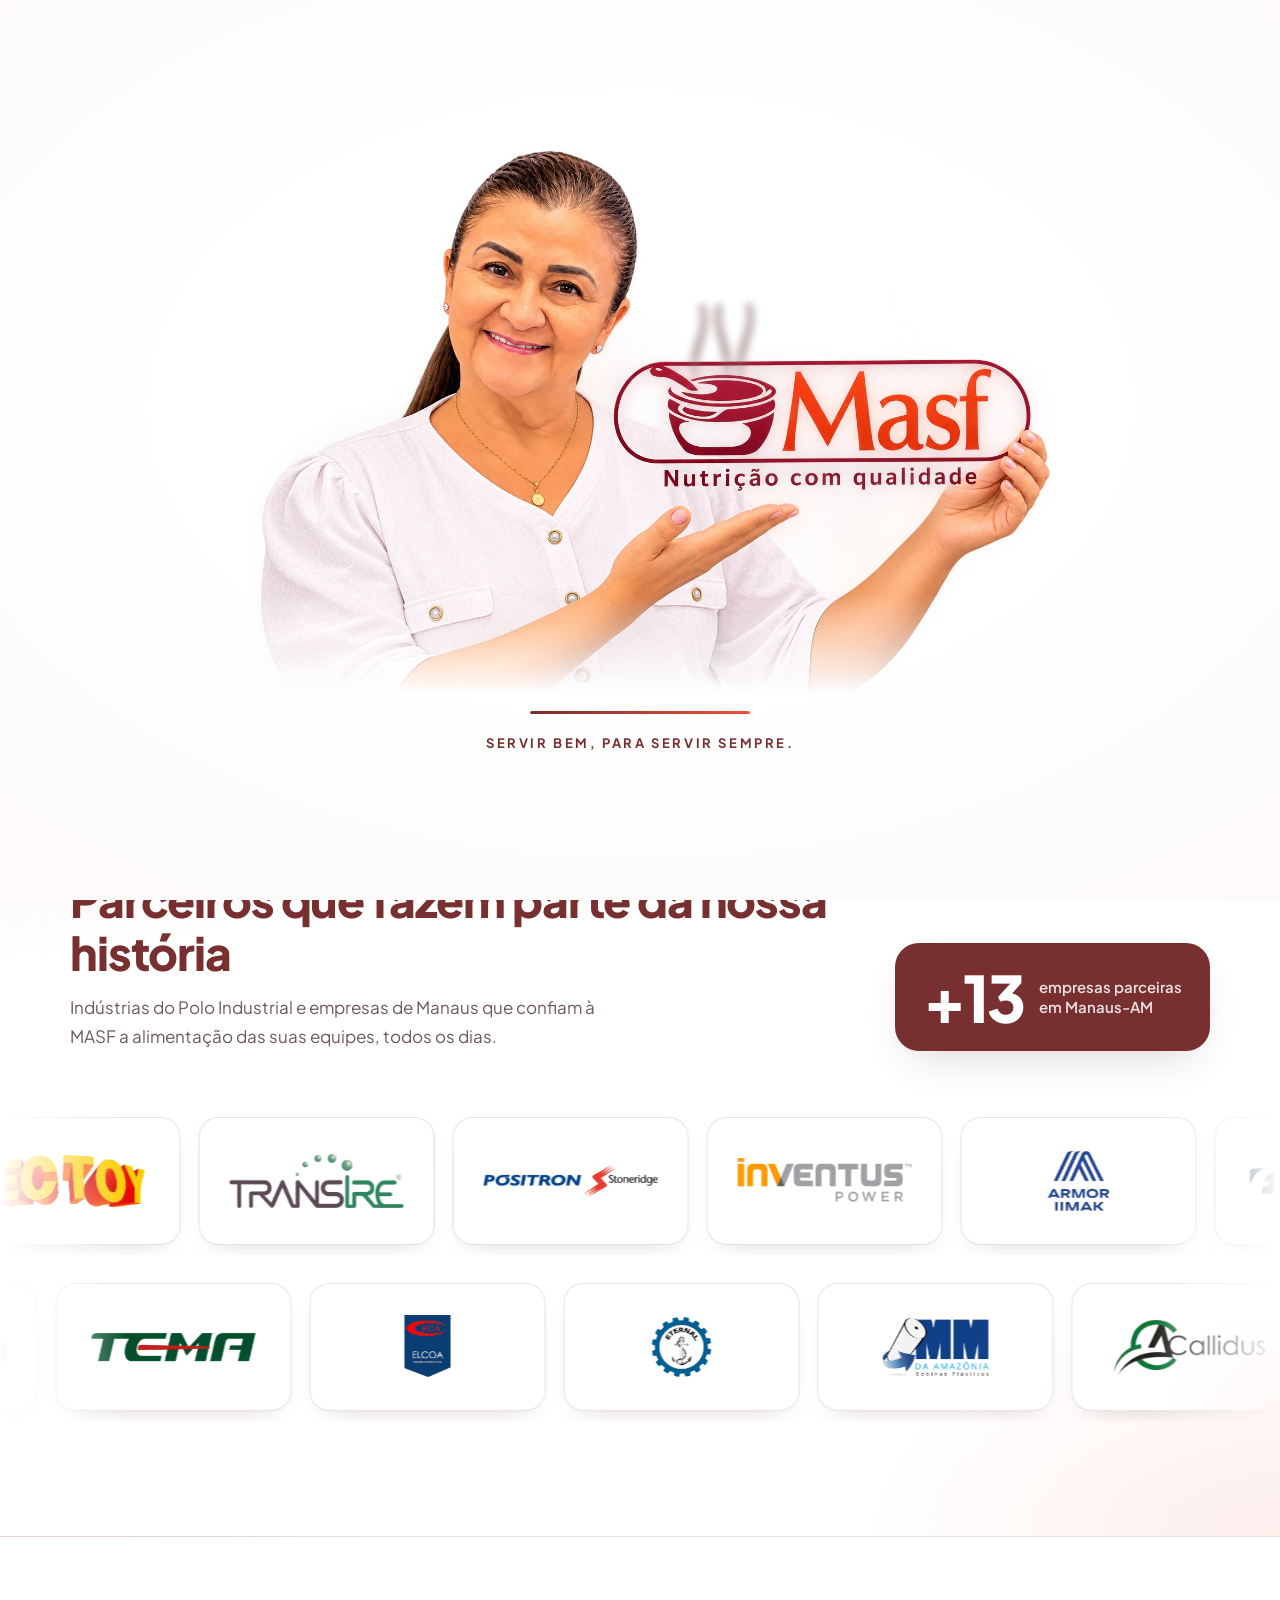
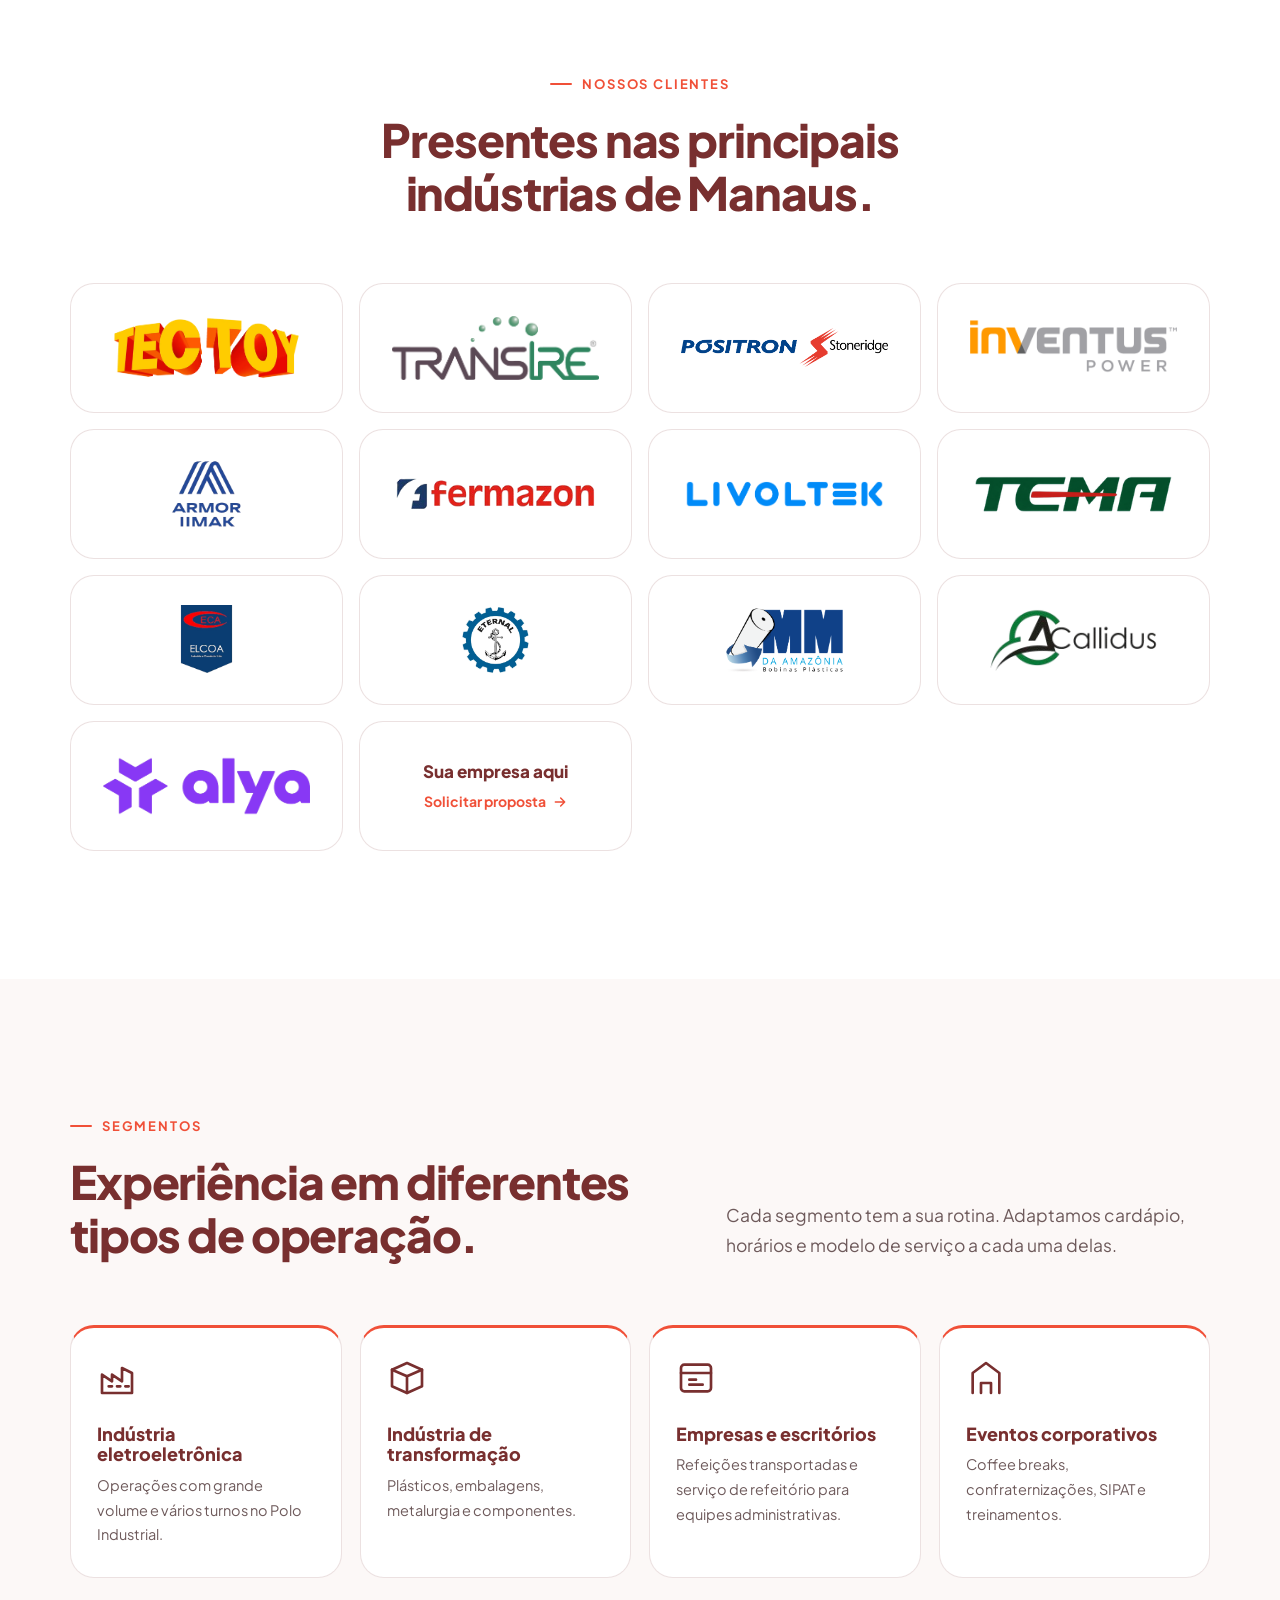
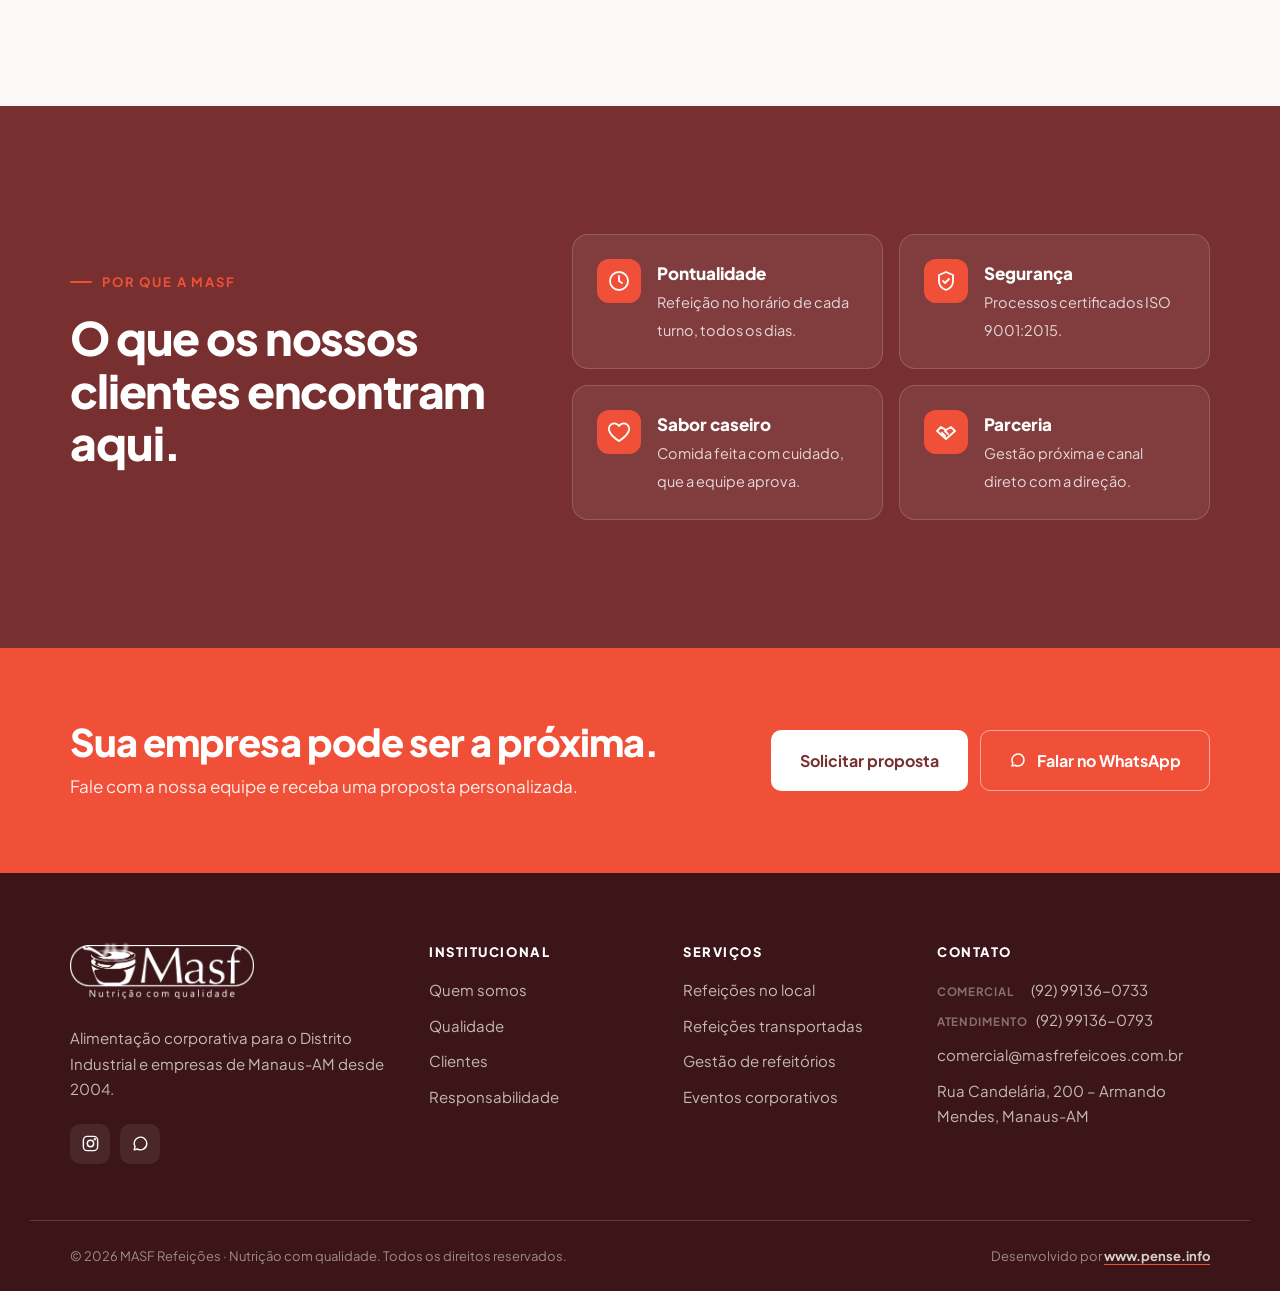
==== commit 64d2ca5f: "Imagem de compartilhamento: modelo mosaico (CEO, refeitório, +20 anos, WhatsApp) Co-Authored-By: Cla" ====
--- a/clientes.html
+++ b/clientes.html
@@ -15,18 +15,18 @@
   <meta property="og:description" content="Empresas do Distrito Industrial e de Manaus que confiam na MASF Refeições.">
   <meta property="og:site_name" content="MASF Refeições">
   <meta property="og:url" content="https://masfrefeicoes.com.br/clientes.html">
-  <meta property="og:image" content="https://masfrefeicoes.com.br/assets/img/og-masf-v2.jpg">
-  <meta property="og:image:secure_url" content="https://masfrefeicoes.com.br/assets/img/og-masf-v2.jpg">
+  <meta property="og:image" content="https://masfrefeicoes.com.br/assets/img/og-masf-v3.jpg">
+  <meta property="og:image:secure_url" content="https://masfrefeicoes.com.br/assets/img/og-masf-v3.jpg">
   <meta property="og:image:type" content="image/jpeg">
   <meta property="og:image:width" content="1200">
   <meta property="og:image:height" content="630">
-  <meta property="og:image:alt" content="MASF Refeições — Maristelma Silva, CEO da MASF Refeições, segurando o logo da empresa. WhatsApp comercial (92) 99136-0733.">
+  <meta property="og:image:alt" content="MASF Refeições — MASF Refeições: a alimentação que move a indústria de Manaus. Maristelma Silva, CEO. WhatsApp comercial (92) 99136-0733.">
   <meta name="twitter:card" content="summary_large_image">
-  <meta name="twitter:image" content="https://masfrefeicoes.com.br/assets/img/og-masf-v2.jpg">
+  <meta name="twitter:image" content="https://masfrefeicoes.com.br/assets/img/og-masf-v3.jpg">
   <link rel="preconnect" href="https://fonts.googleapis.com">
   <link rel="preconnect" href="https://fonts.gstatic.com" crossorigin>
   <link href="https://fonts.googleapis.com/css2?family=Plus+Jakarta+Sans:wght@400;500;600;700;800&display=swap" rel="stylesheet">
-  <link rel="stylesheet" href="assets/css/style.css?v=musigk4w">
+  <link rel="stylesheet" href="assets/css/style.css?v=musjf4h9">
   <link rel="preload" as="image" href="assets/img/preloader-masf.webp">
   <script>try{if(sessionStorage.getItem("masf-intro"))document.documentElement.classList.add("no-intro")}catch(e){}</script>
 
@@ -244,6 +244,6 @@
   <button type="button" class="to-top" id="to-top" aria-label="Voltar ao topo"><svg viewBox="0 0 24 24" aria-hidden="true"><path d="M12 19V5M5 12l7-7 7 7"/></svg></button>
   <a href="#" class="wa-float" data-whatsapp-link target="_blank" rel="noopener" aria-label="Falar pelo WhatsApp"><svg viewBox="0 0 32 32" aria-hidden="true"><path d="M16 3a13 13 0 00-11.2 19.6L3 29l6.6-1.7A13 13 0 1016 3zm0 23.7c-2 0-4-.6-5.7-1.6l-.4-.2-3.9 1 1-3.8-.3-.4A10.7 10.7 0 1116 26.7zm5.9-8c-.3-.2-1.9-1-2.2-1-.3-.1-.5-.2-.7.2l-1 1.2c-.2.2-.4.2-.7.1a8.8 8.8 0 01-4.4-3.8c-.3-.6.3-.5 1-1.7.1-.2 0-.4 0-.5l-1-2.4c-.3-.6-.5-.5-.7-.5h-.6c-.2 0-.6.1-.9.4-.3.3-1.2 1.1-1.2 2.8s1.2 3.3 1.4 3.5c.2.2 2.4 3.7 5.8 5.2 2.2.9 3 1 4.1.8.7-.1 1.9-.8 2.2-1.5.3-.8.3-1.4.2-1.5l-.6-.3z"/></svg></a>
 
-  <script src="assets/js/main.js?v=musigk4w"></script>
+  <script src="assets/js/main.js?v=musjf4h9"></script>
 </body>
 </html>
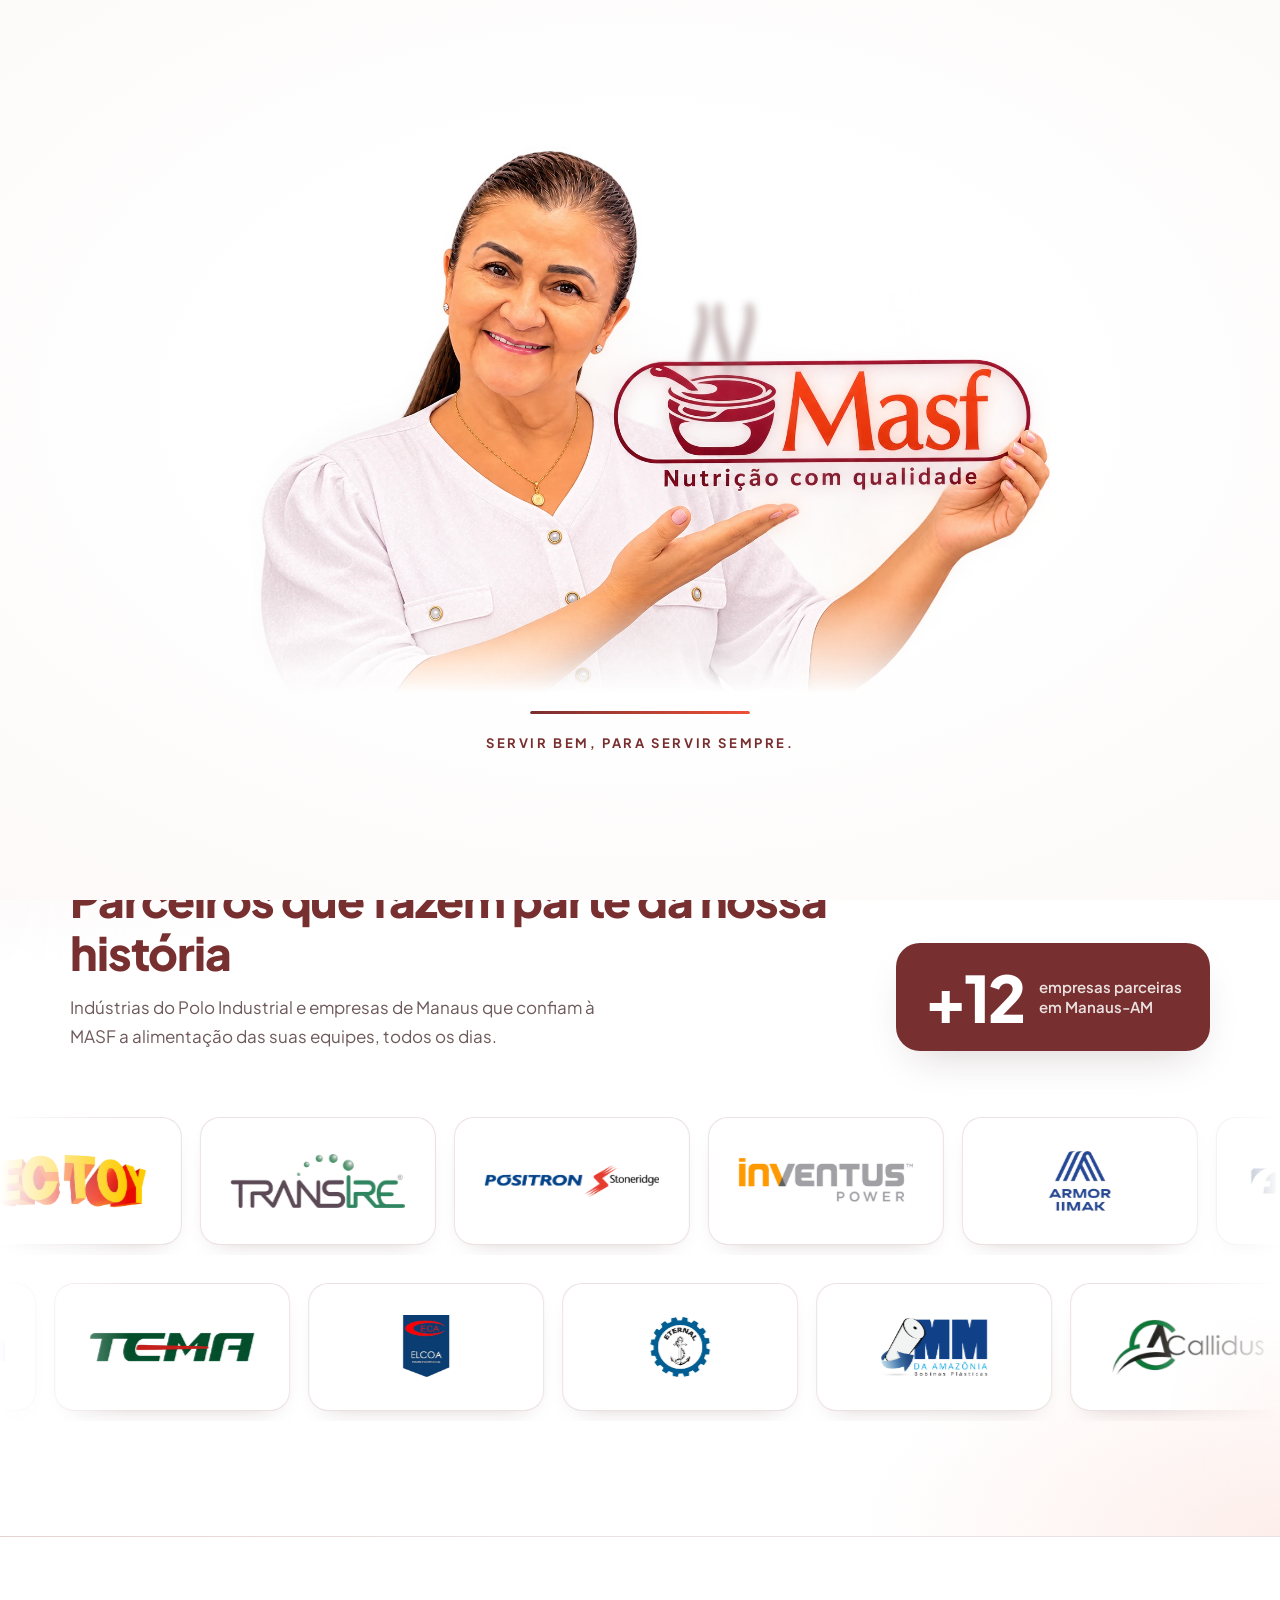
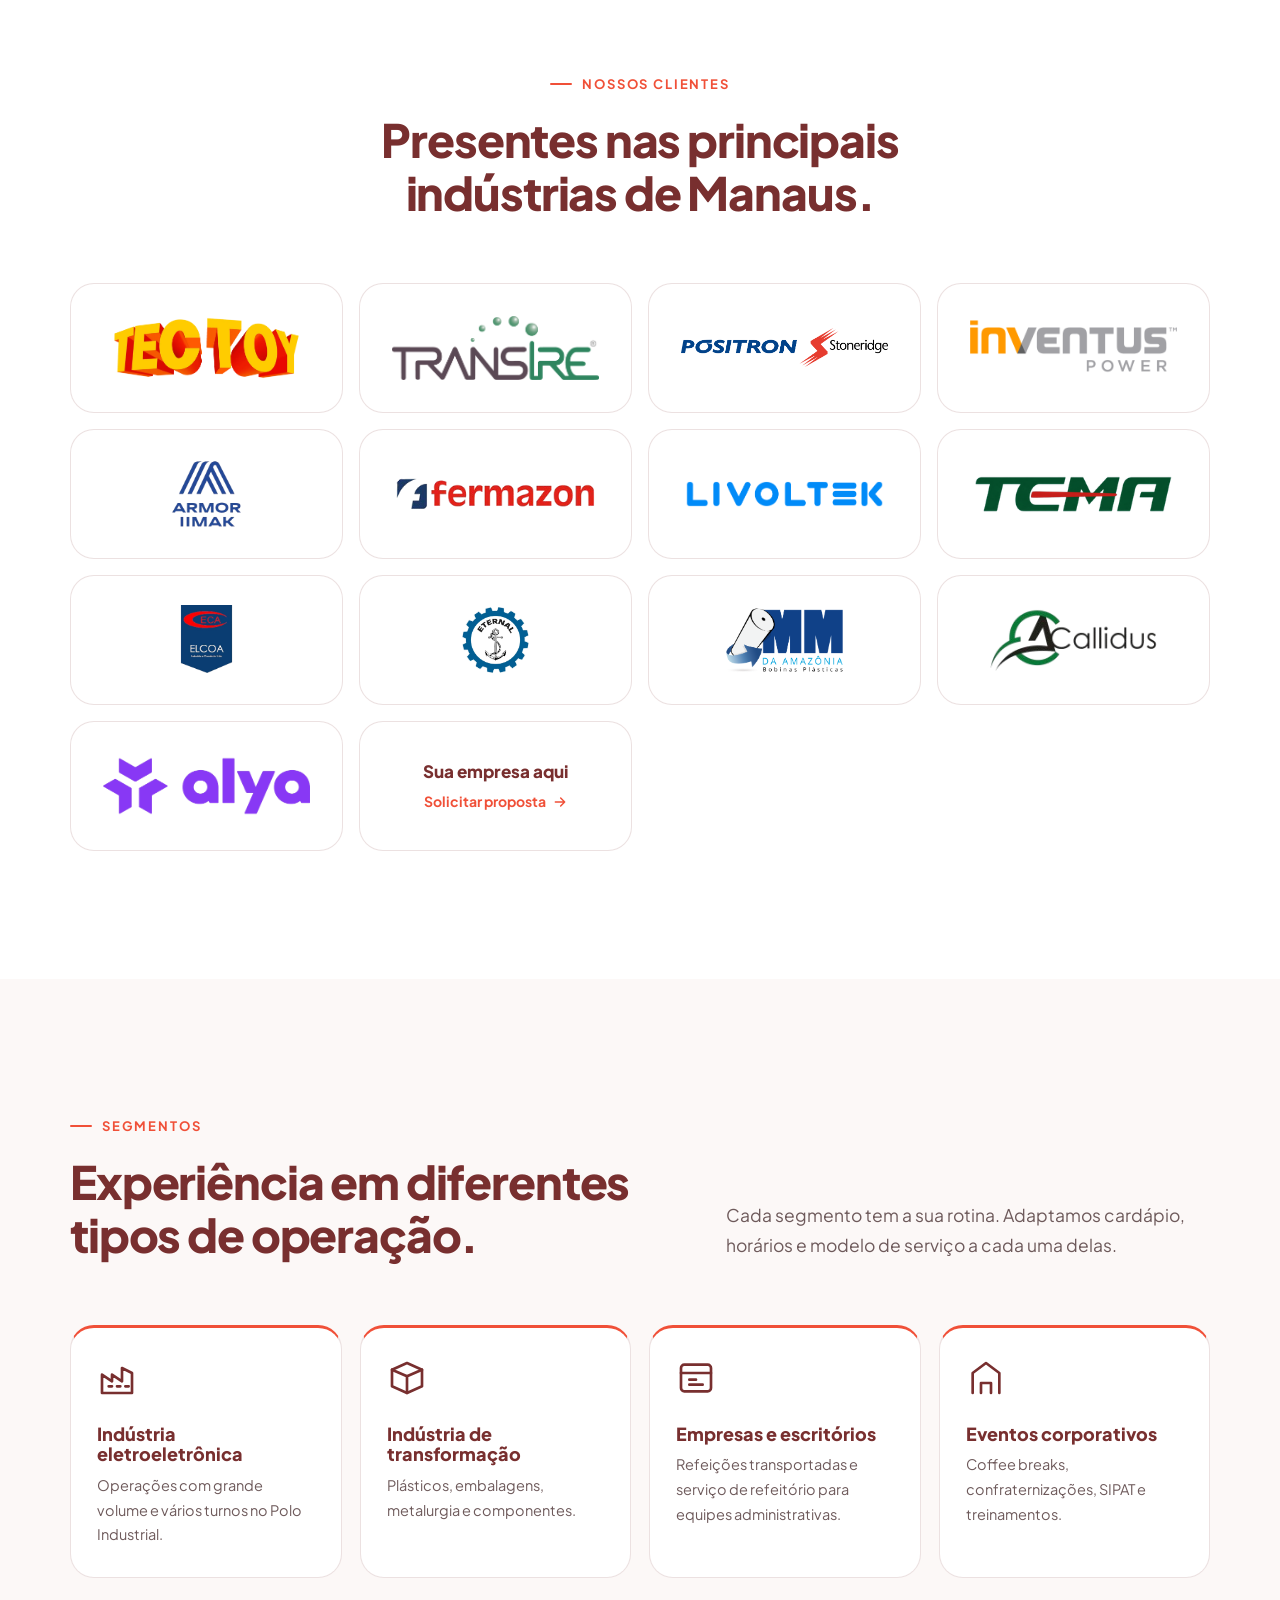
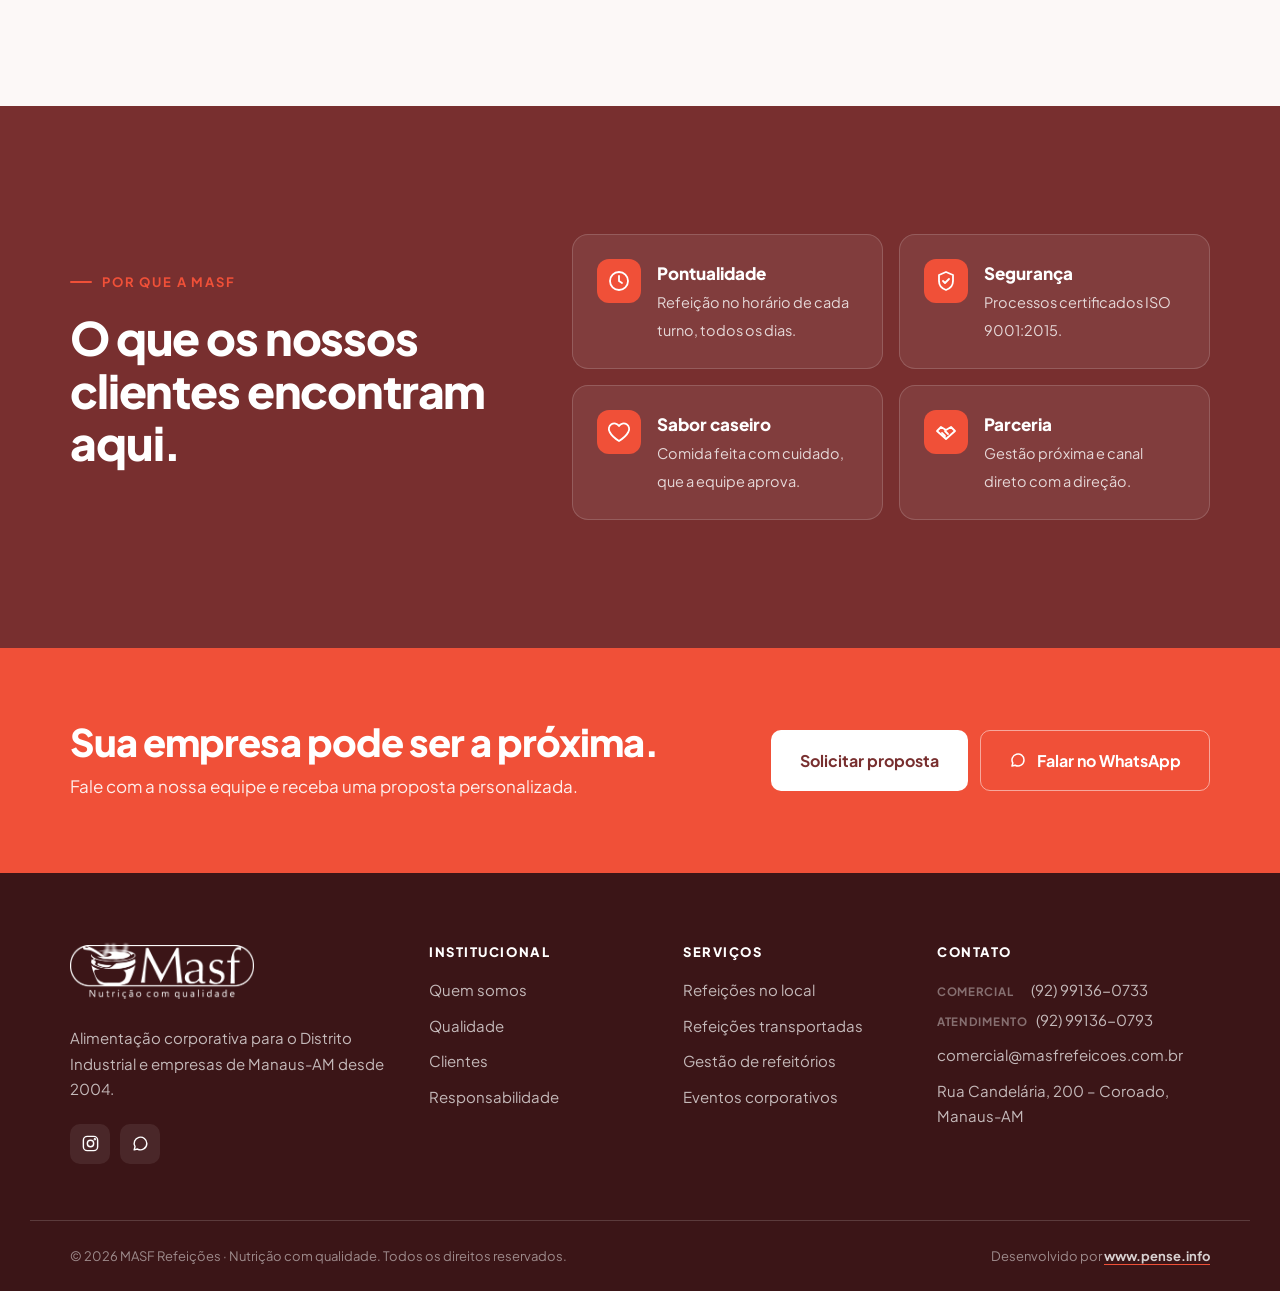
==== commit 40ef752a: "Corrige bairro do endereço: Coroado Co-Authored-By: Claude Opus 5.5 <noreply@anthropic.com>" ====
--- a/clientes.html
+++ b/clientes.html
@@ -26,7 +26,7 @@
   <link rel="preconnect" href="https://fonts.googleapis.com">
   <link rel="preconnect" href="https://fonts.gstatic.com" crossorigin>
   <link href="https://fonts.googleapis.com/css2?family=Plus+Jakarta+Sans:wght@400;500;600;700;800&display=swap" rel="stylesheet">
-  <link rel="stylesheet" href="assets/css/style.css?v=musjf4h9">
+  <link rel="stylesheet" href="assets/css/style.css?v=musjwwli">
   <link rel="preload" as="image" href="assets/img/preloader-masf.webp">
   <script>try{if(sessionStorage.getItem("masf-intro"))document.documentElement.classList.add("no-intro")}catch(e){}</script>
 
@@ -231,7 +231,7 @@
         <ul>
           <li><span class="phone-list" data-phone-list>(92) 99136-0733</span></li>
           <li><a href="#" data-email-link><span data-email-label>comercial@masfrefeicoes.com.br</span></a></li>
-          <li><span data-address-label>Rua Candelária, 200 – Armando Mendes, Manaus-AM</span></li>
+          <li><span data-address-label>Rua Candelária, 200 – Coroado, Manaus-AM</span></li>
         </ul>
       </div>
     </div>
@@ -244,6 +244,6 @@
   <button type="button" class="to-top" id="to-top" aria-label="Voltar ao topo"><svg viewBox="0 0 24 24" aria-hidden="true"><path d="M12 19V5M5 12l7-7 7 7"/></svg></button>
   <a href="#" class="wa-float" data-whatsapp-link target="_blank" rel="noopener" aria-label="Falar pelo WhatsApp"><svg viewBox="0 0 32 32" aria-hidden="true"><path d="M16 3a13 13 0 00-11.2 19.6L3 29l6.6-1.7A13 13 0 1016 3zm0 23.7c-2 0-4-.6-5.7-1.6l-.4-.2-3.9 1 1-3.8-.3-.4A10.7 10.7 0 1116 26.7zm5.9-8c-.3-.2-1.9-1-2.2-1-.3-.1-.5-.2-.7.2l-1 1.2c-.2.2-.4.2-.7.1a8.8 8.8 0 01-4.4-3.8c-.3-.6.3-.5 1-1.7.1-.2 0-.4 0-.5l-1-2.4c-.3-.6-.5-.5-.7-.5h-.6c-.2 0-.6.1-.9.4-.3.3-1.2 1.1-1.2 2.8s1.2 3.3 1.4 3.5c.2.2 2.4 3.7 5.8 5.2 2.2.9 3 1 4.1.8.7-.1 1.9-.8 2.2-1.5.3-.8.3-1.4.2-1.5l-.6-.3z"/></svg></a>
 
-  <script src="assets/js/main.js?v=musjf4h9"></script>
+  <script src="assets/js/main.js?v=musjwwli"></script>
 </body>
 </html>
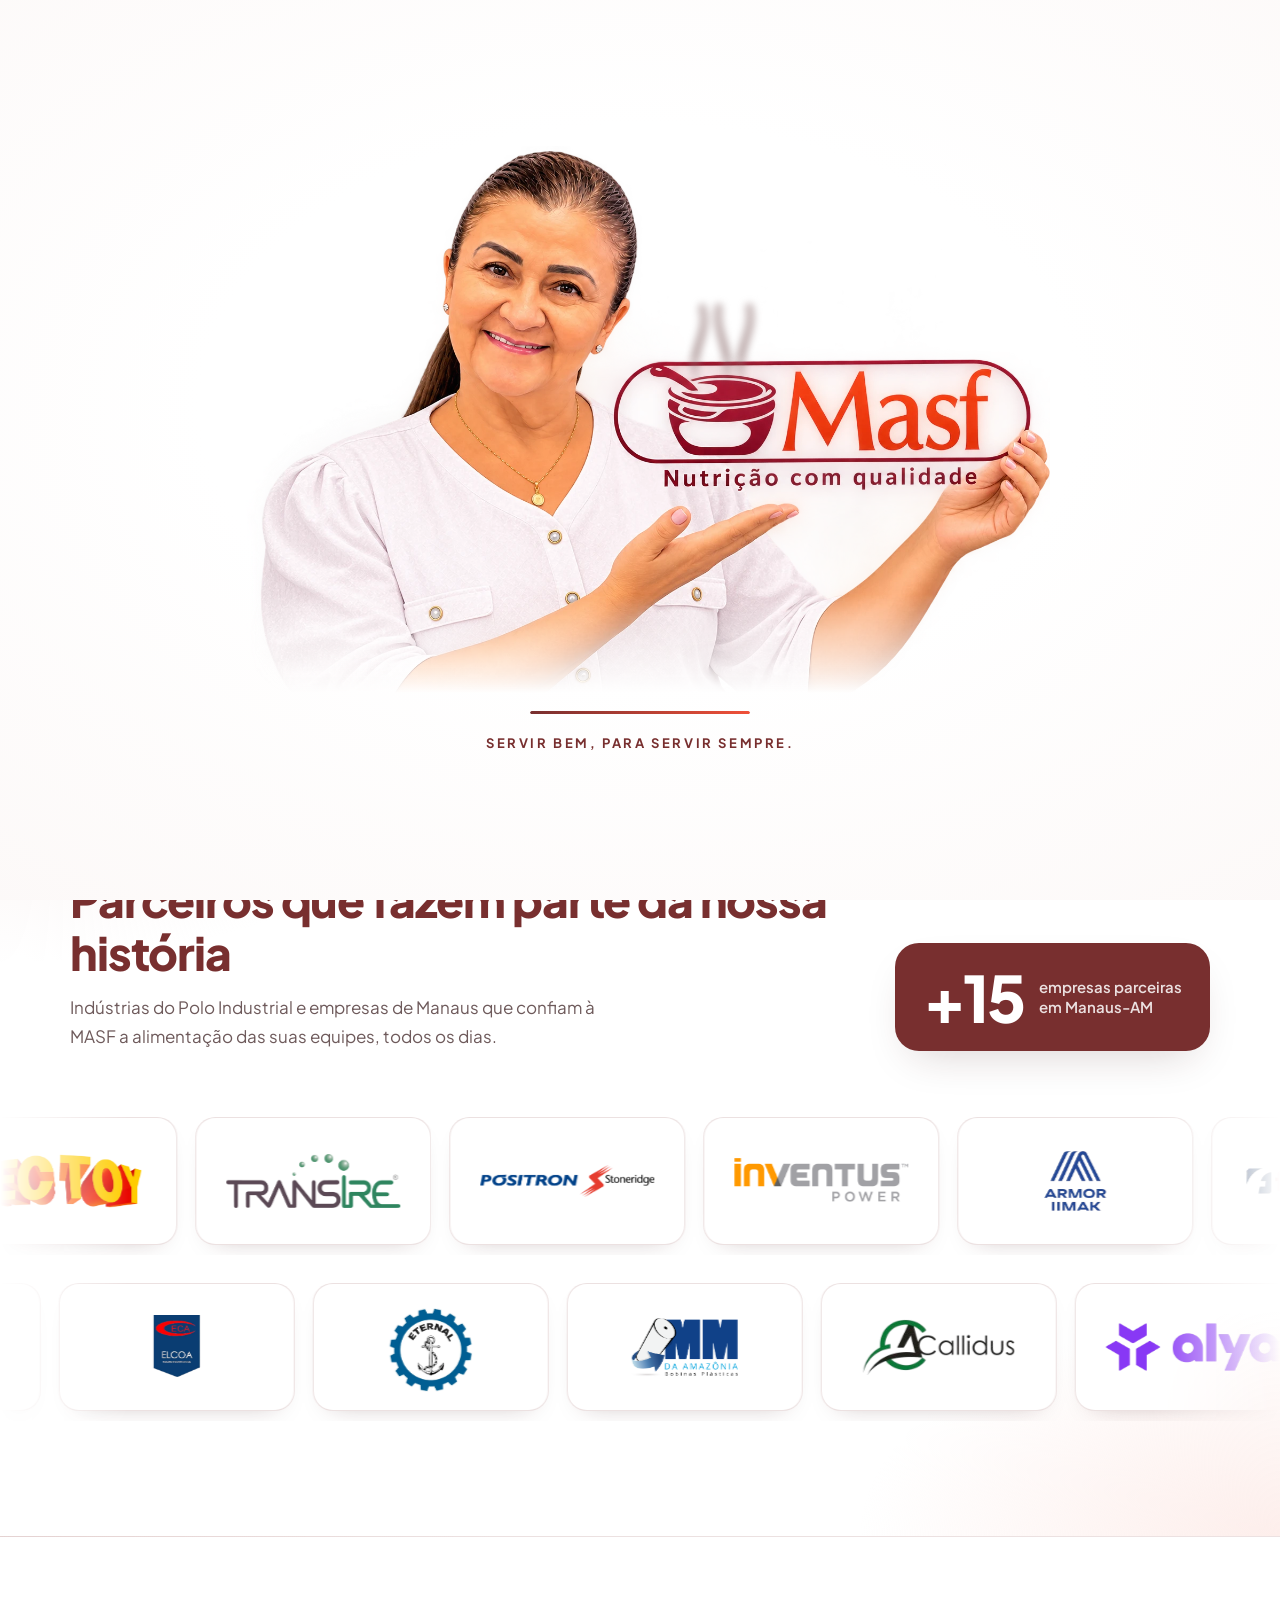
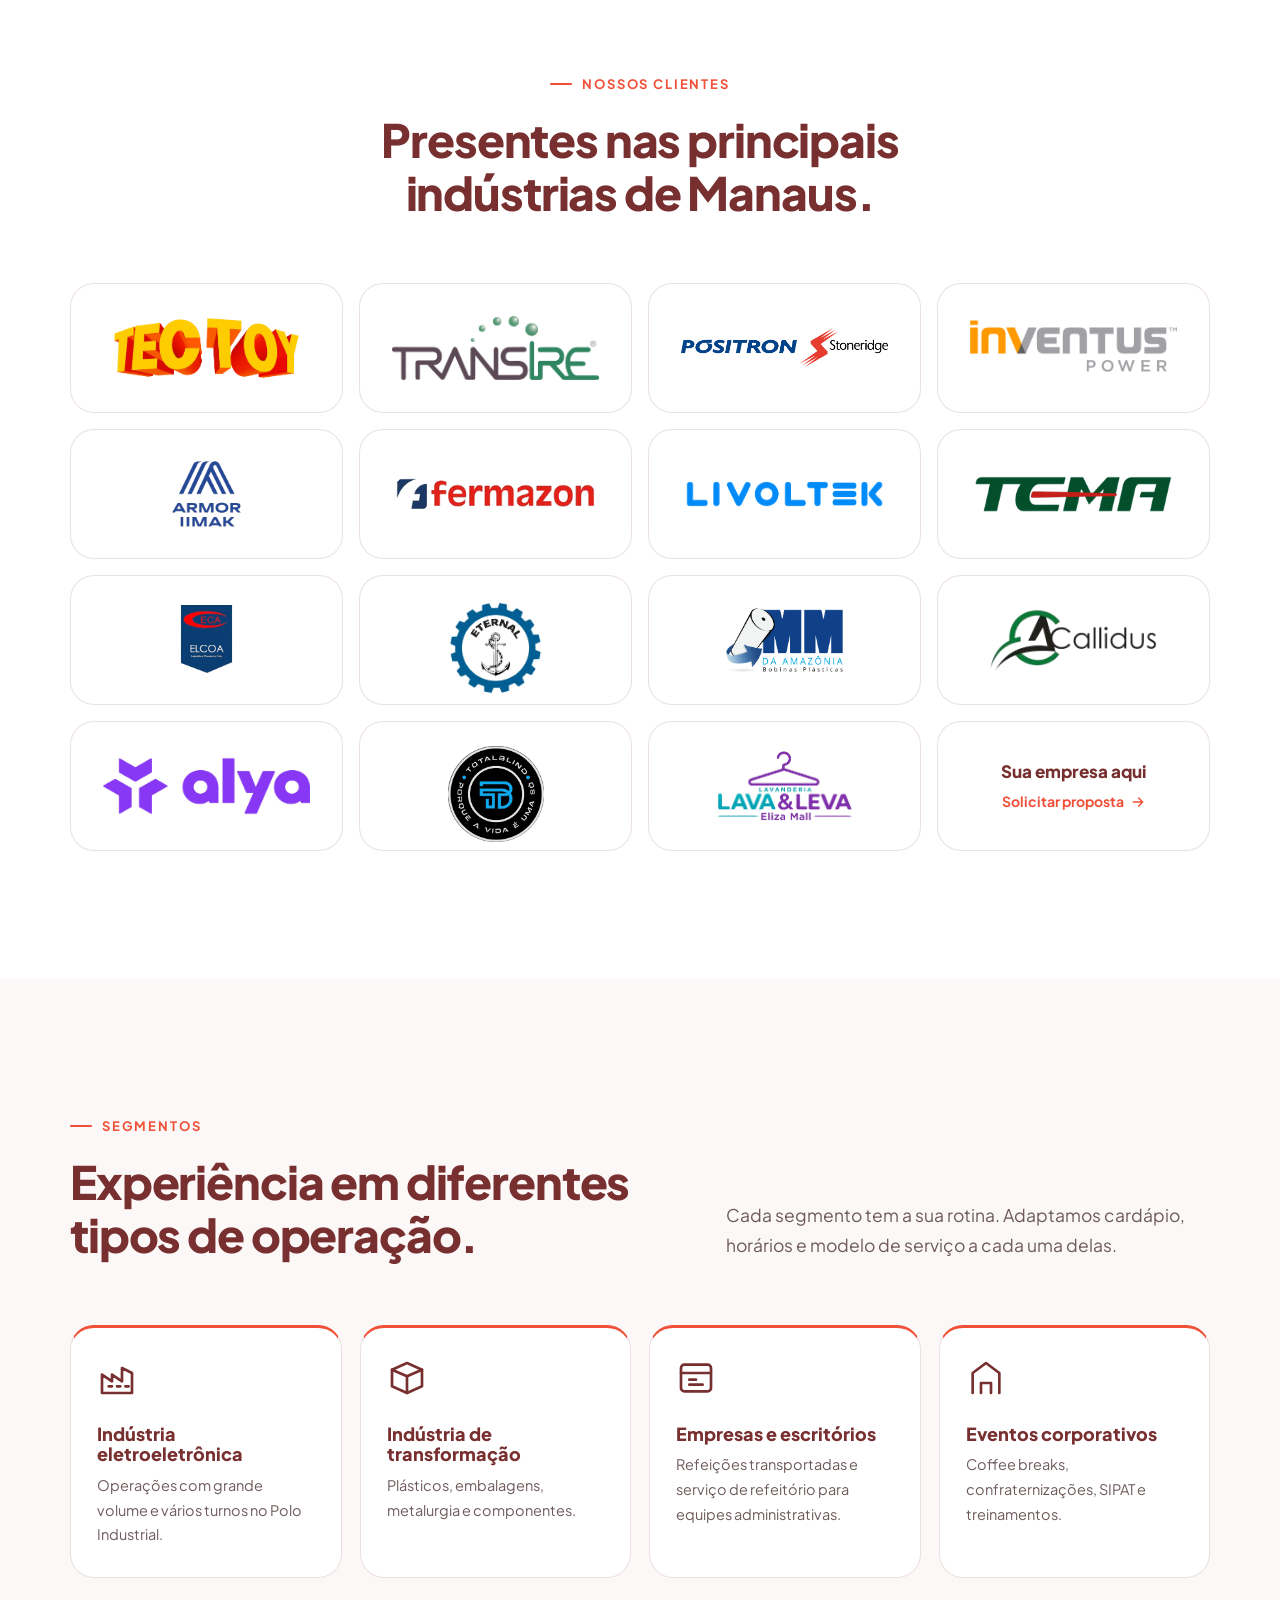
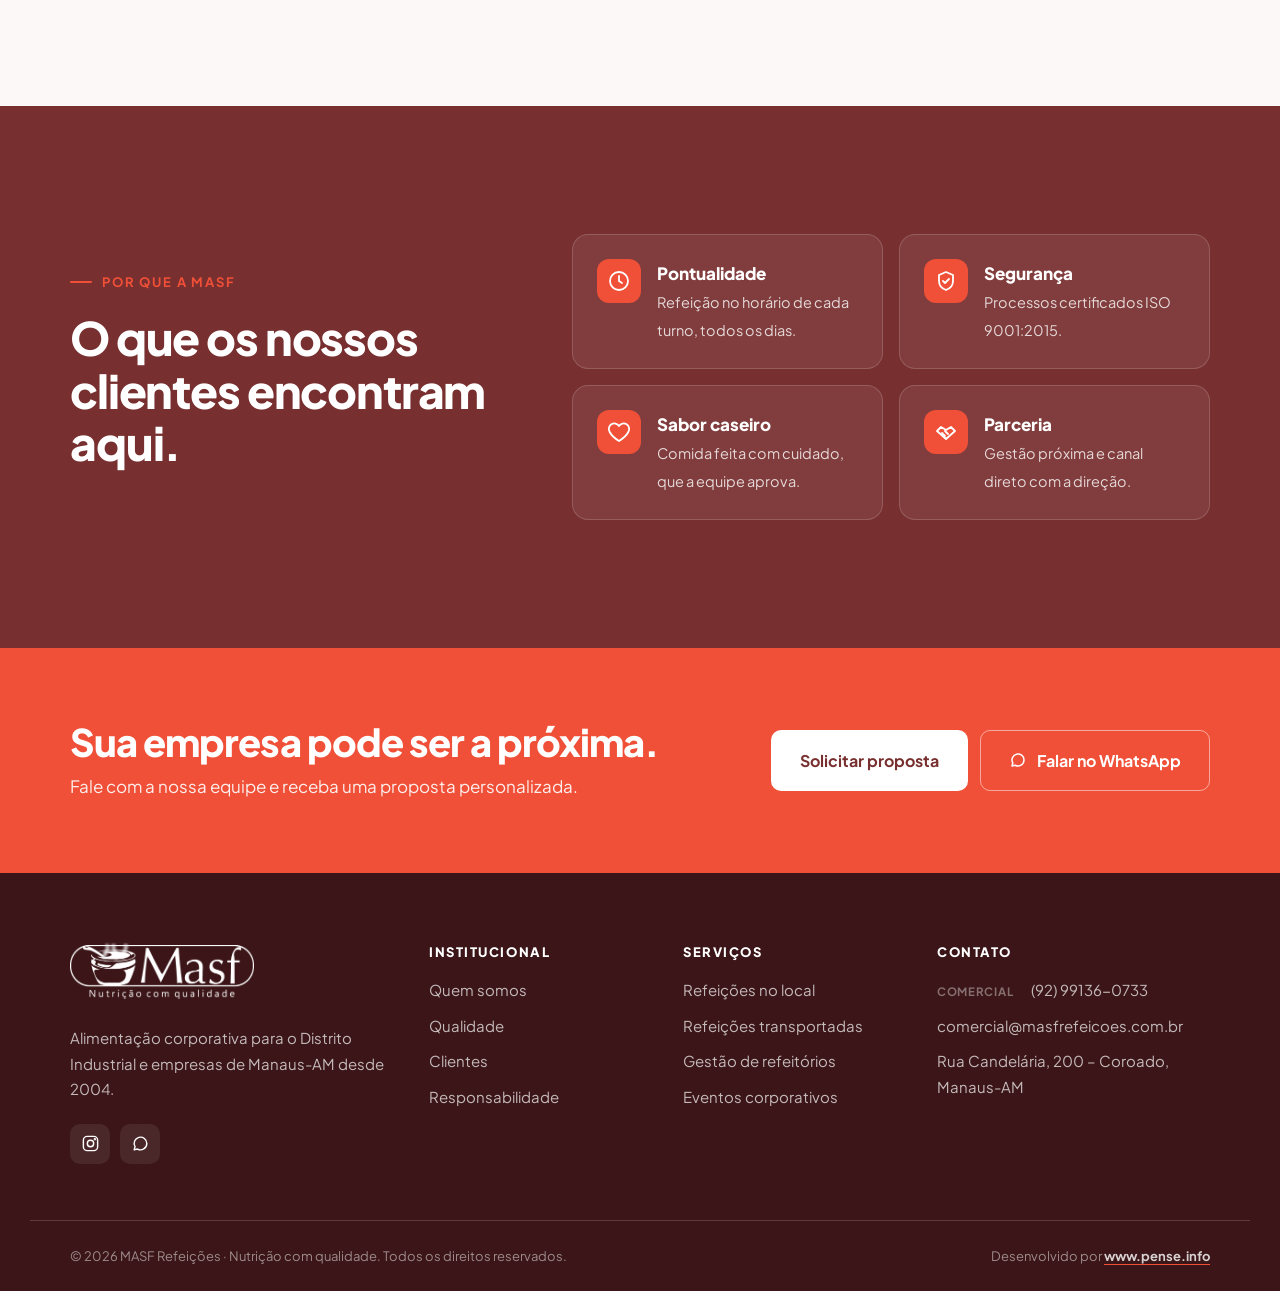
==== commit ab642c2b: "Adiciona clientes TotalBlind e Lava & Leva; deixa só o WhatsApp comercial Co-Authored-By: Claude Opu" ====
--- a/clientes.html
+++ b/clientes.html
@@ -26,7 +26,7 @@
   <link rel="preconnect" href="https://fonts.googleapis.com">
   <link rel="preconnect" href="https://fonts.gstatic.com" crossorigin>
   <link href="https://fonts.googleapis.com/css2?family=Plus+Jakarta+Sans:wght@400;500;600;700;800&display=swap" rel="stylesheet">
-  <link rel="stylesheet" href="assets/css/style.css?v=musjwwli">
+  <link rel="stylesheet" href="assets/css/style.css?v=muskr0p1">
   <link rel="preload" as="image" href="assets/img/preloader-masf.webp">
   <script>try{if(sessionStorage.getItem("masf-intro"))document.documentElement.classList.add("no-intro")}catch(e){}</script>
 
@@ -93,7 +93,7 @@
           <p class="reveal">Indústrias do Polo Industrial e empresas de Manaus que confiam à MASF a alimentação das suas equipes, todos os dias.</p>
         </div>
         <div class="clients__stat reveal">
-          <strong>+<span data-count="13">13</span></strong>
+          <strong>+<span data-count="15">15</span></strong>
           <span>empresas parceiras<br>em Manaus-AM</span>
           
         </div>
@@ -108,16 +108,18 @@
           <div class="carousel__item"><img src="assets/img/clientes/armor.png" alt="Armor IIMAK" loading="lazy"></div>
           <div class="carousel__item"><img src="assets/img/clientes/fermazon.png" alt="Fermazon" loading="lazy"></div>
           <div class="carousel__item"><img src="assets/img/clientes/livoltek.png" alt="Livoltek" loading="lazy"></div>
+          <div class="carousel__item"><img src="assets/img/clientes/tema.png" alt="Tema" loading="lazy"></div>
         </div>
       </div>
       <div class="carousel carousel--rev" data-carousel data-direction="1">
         <div class="carousel__track" data-carousel-track>
-          <div class="carousel__item"><img src="assets/img/clientes/tema.png" alt="Tema" loading="lazy"></div>
           <div class="carousel__item"><img src="assets/img/clientes/elcoa.png" alt="Elcoa" loading="lazy"></div>
           <div class="carousel__item"><img src="assets/img/clientes/eternal.png" alt="Eternal" loading="lazy"></div>
           <div class="carousel__item"><img src="assets/img/clientes/mm.png" alt="MM da Amazônia" loading="lazy"></div>
           <div class="carousel__item"><img src="assets/img/clientes/callidus.png" alt="Callidus" loading="lazy"></div>
           <div class="carousel__item"><img src="assets/img/clientes/alya.png" alt="Alya" loading="lazy"></div>
+          <div class="carousel__item"><img src="assets/img/clientes/totalblind.png" alt="TotalBlind" loading="lazy"></div>
+          <div class="carousel__item"><img src="assets/img/clientes/lavaeleva.png" alt="Lavanderia Lava &amp; Leva — Eliza Mall" loading="lazy"></div>
         </div>
       </div>
       </div>
@@ -143,6 +145,8 @@
           <li class="reveal"><img src="assets/img/clientes/mm.png" alt="MM da Amazônia" loading="lazy"></li>
           <li class="reveal"><img src="assets/img/clientes/callidus.png" alt="Callidus" loading="lazy"></li>
           <li class="reveal"><img src="assets/img/clientes/alya.png" alt="Alya" loading="lazy"></li>
+          <li class="reveal"><img src="assets/img/clientes/totalblind.png" alt="TotalBlind" loading="lazy"></li>
+          <li class="reveal"><img src="assets/img/clientes/lavaeleva.png" alt="Lavanderia Lava &amp; Leva — Eliza Mall" loading="lazy"></li>
           <li class="reveal logo-grid__cta"><a href="contato.html"><strong>Sua empresa aqui</strong><span>Solicitar proposta <svg viewBox="0 0 24 24" aria-hidden="true"><path d="M5 12h14M13 6l6 6-6 6"/></svg></span></a></li>
         </ul>
       </div>
@@ -244,6 +248,6 @@
   <button type="button" class="to-top" id="to-top" aria-label="Voltar ao topo"><svg viewBox="0 0 24 24" aria-hidden="true"><path d="M12 19V5M5 12l7-7 7 7"/></svg></button>
   <a href="#" class="wa-float" data-whatsapp-link target="_blank" rel="noopener" aria-label="Falar pelo WhatsApp"><svg viewBox="0 0 32 32" aria-hidden="true"><path d="M16 3a13 13 0 00-11.2 19.6L3 29l6.6-1.7A13 13 0 1016 3zm0 23.7c-2 0-4-.6-5.7-1.6l-.4-.2-3.9 1 1-3.8-.3-.4A10.7 10.7 0 1116 26.7zm5.9-8c-.3-.2-1.9-1-2.2-1-.3-.1-.5-.2-.7.2l-1 1.2c-.2.2-.4.2-.7.1a8.8 8.8 0 01-4.4-3.8c-.3-.6.3-.5 1-1.7.1-.2 0-.4 0-.5l-1-2.4c-.3-.6-.5-.5-.7-.5h-.6c-.2 0-.6.1-.9.4-.3.3-1.2 1.1-1.2 2.8s1.2 3.3 1.4 3.5c.2.2 2.4 3.7 5.8 5.2 2.2.9 3 1 4.1.8.7-.1 1.9-.8 2.2-1.5.3-.8.3-1.4.2-1.5l-.6-.3z"/></svg></a>
 
-  <script src="assets/js/main.js?v=musjwwli"></script>
+  <script src="assets/js/main.js?v=muskr0p1"></script>
 </body>
 </html>
--- a/assets/css/style.css
+++ b/assets/css/style.css
@@ -1671,3 +1671,13 @@
 /* Foto da CEO: enquadra rosto e ombros */
 .leader__photo { background: linear-gradient(180deg, #ffffff 0%, var(--wine-50) 100%); }
 .leader__photo img { object-position: 50% 20%; }
+
+/* Logos redondos ocupam menos área: um pouco maiores para equilibrar */
+.clients .carousel__item img[src*="totalblind"],
+.clients .carousel__item img[src*="eternal"] { max-height: 88px; }
+.logo-grid img[src*="totalblind"],
+.logo-grid img[src*="eternal"] { max-height: 96px; }
+@media (max-width: 640px) {
+  .clients .carousel__item img[src*="totalblind"],
+  .clients .carousel__item img[src*="eternal"] { max-height: 66px; }
+}
